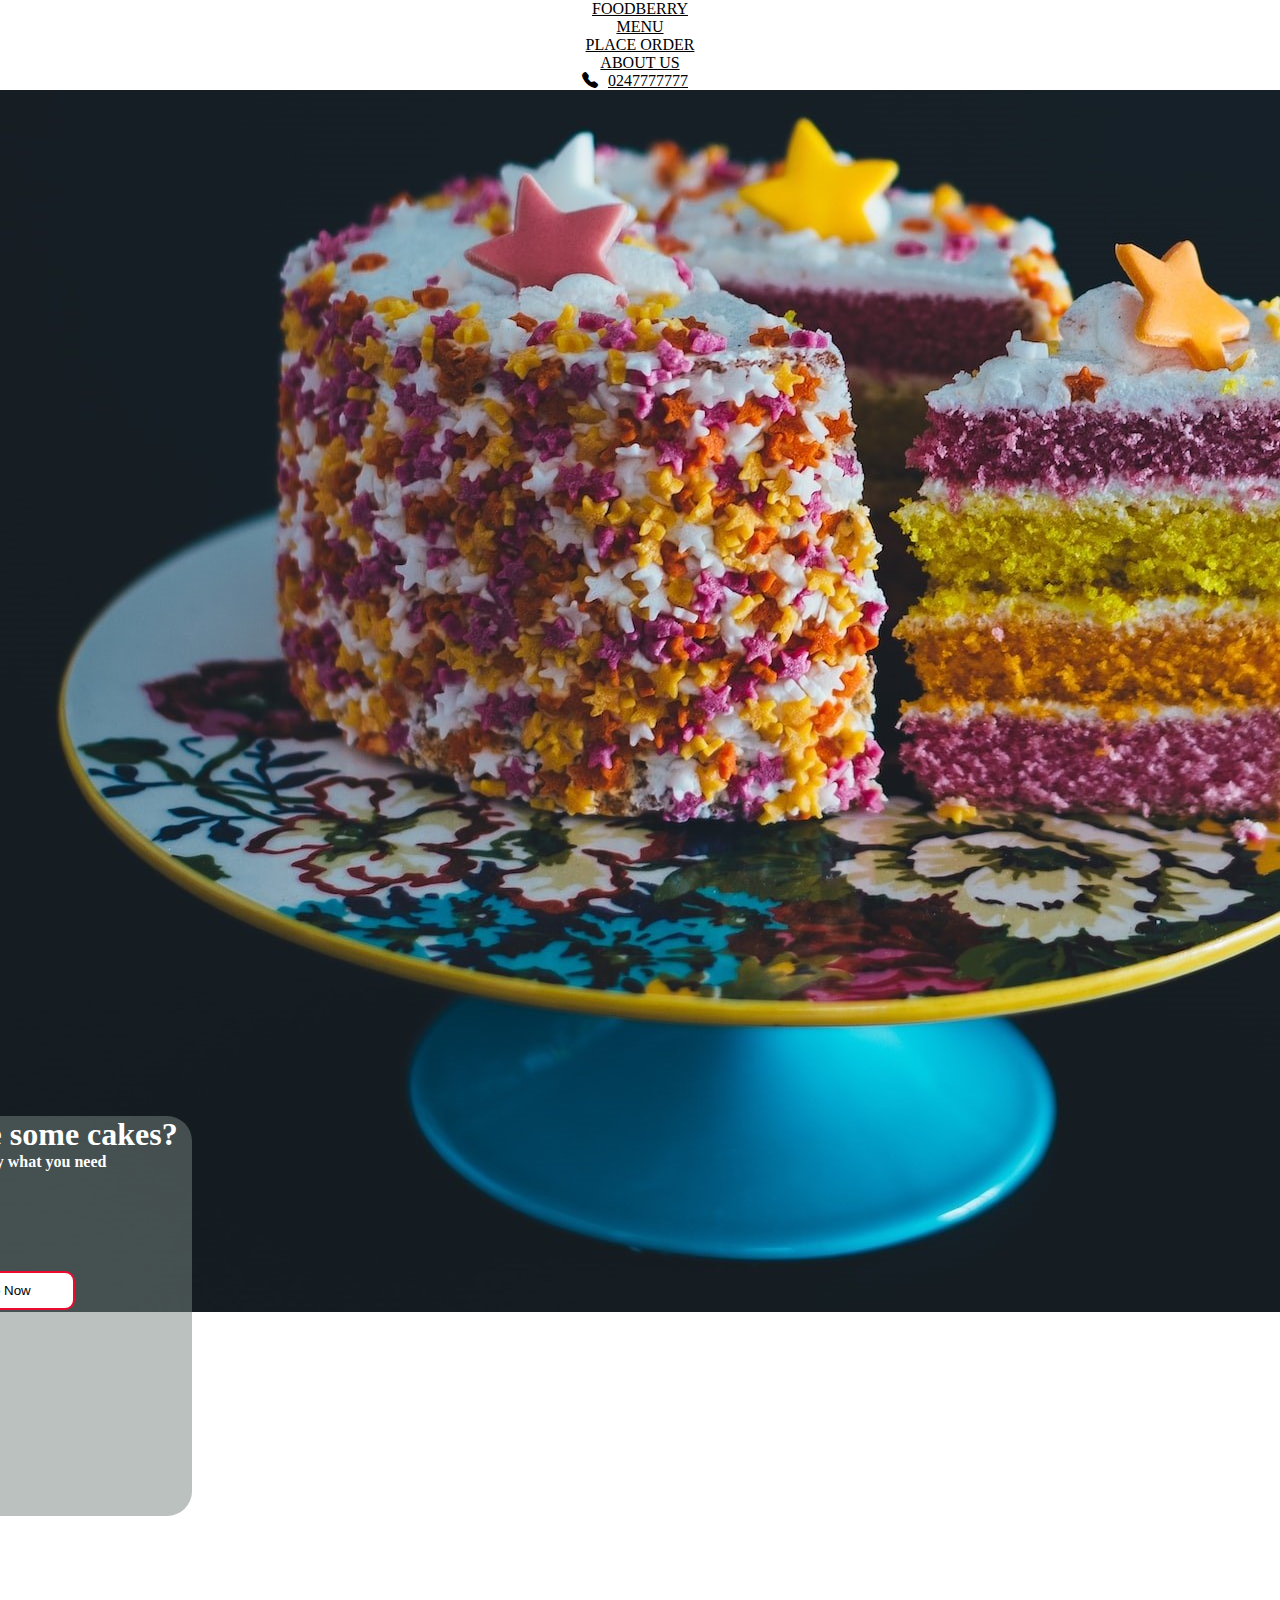
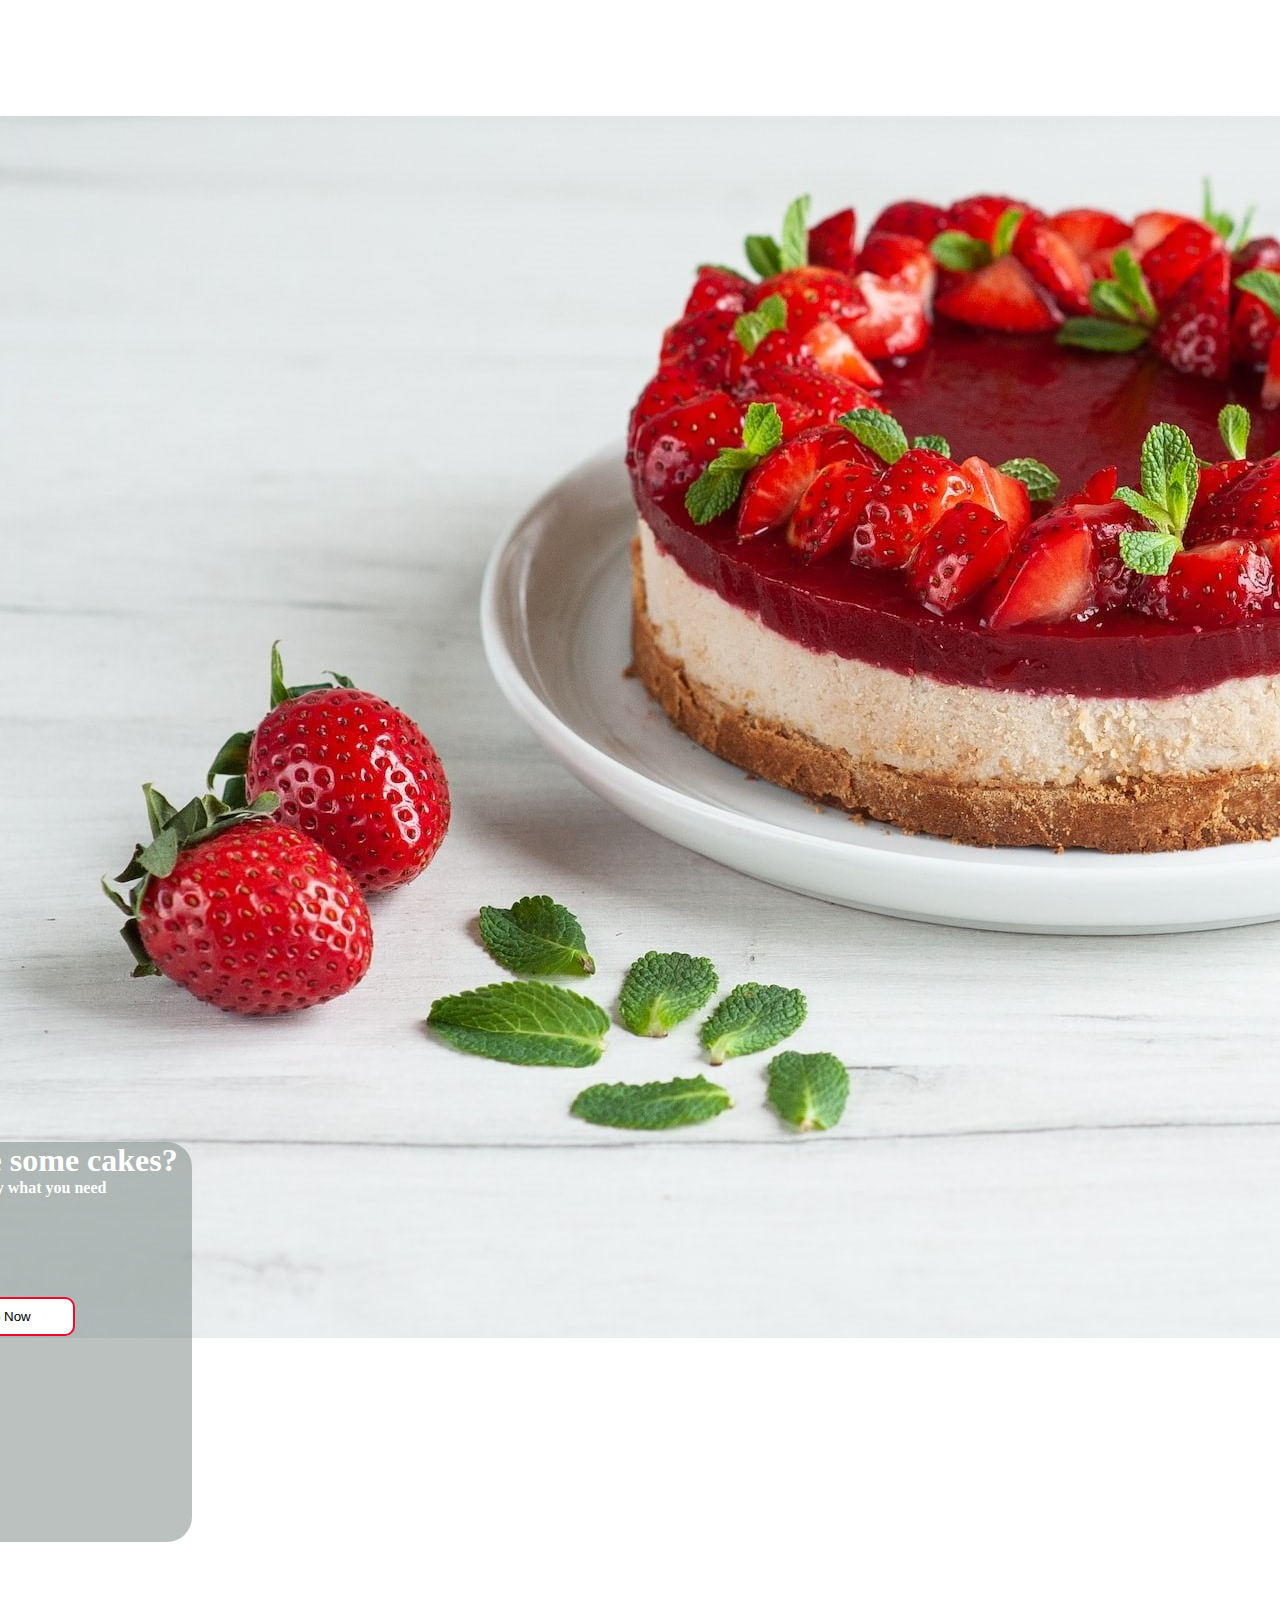
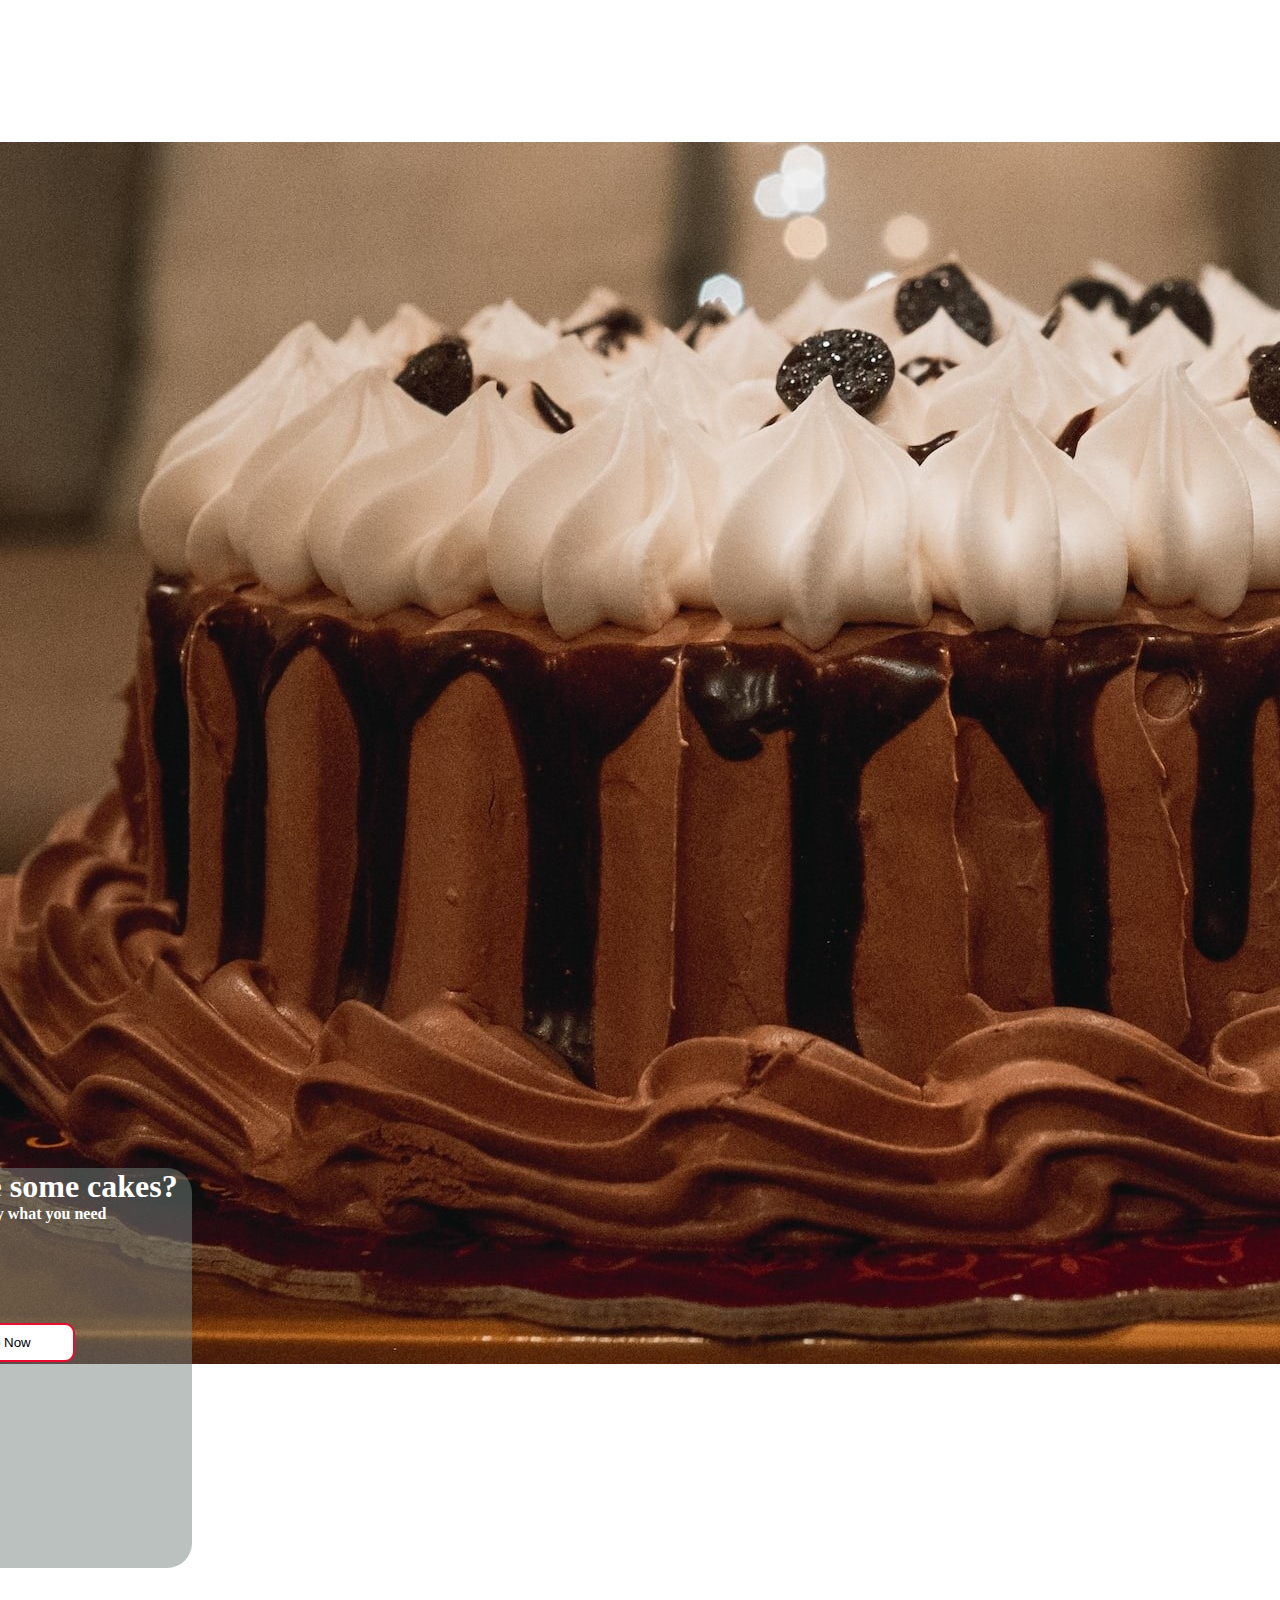
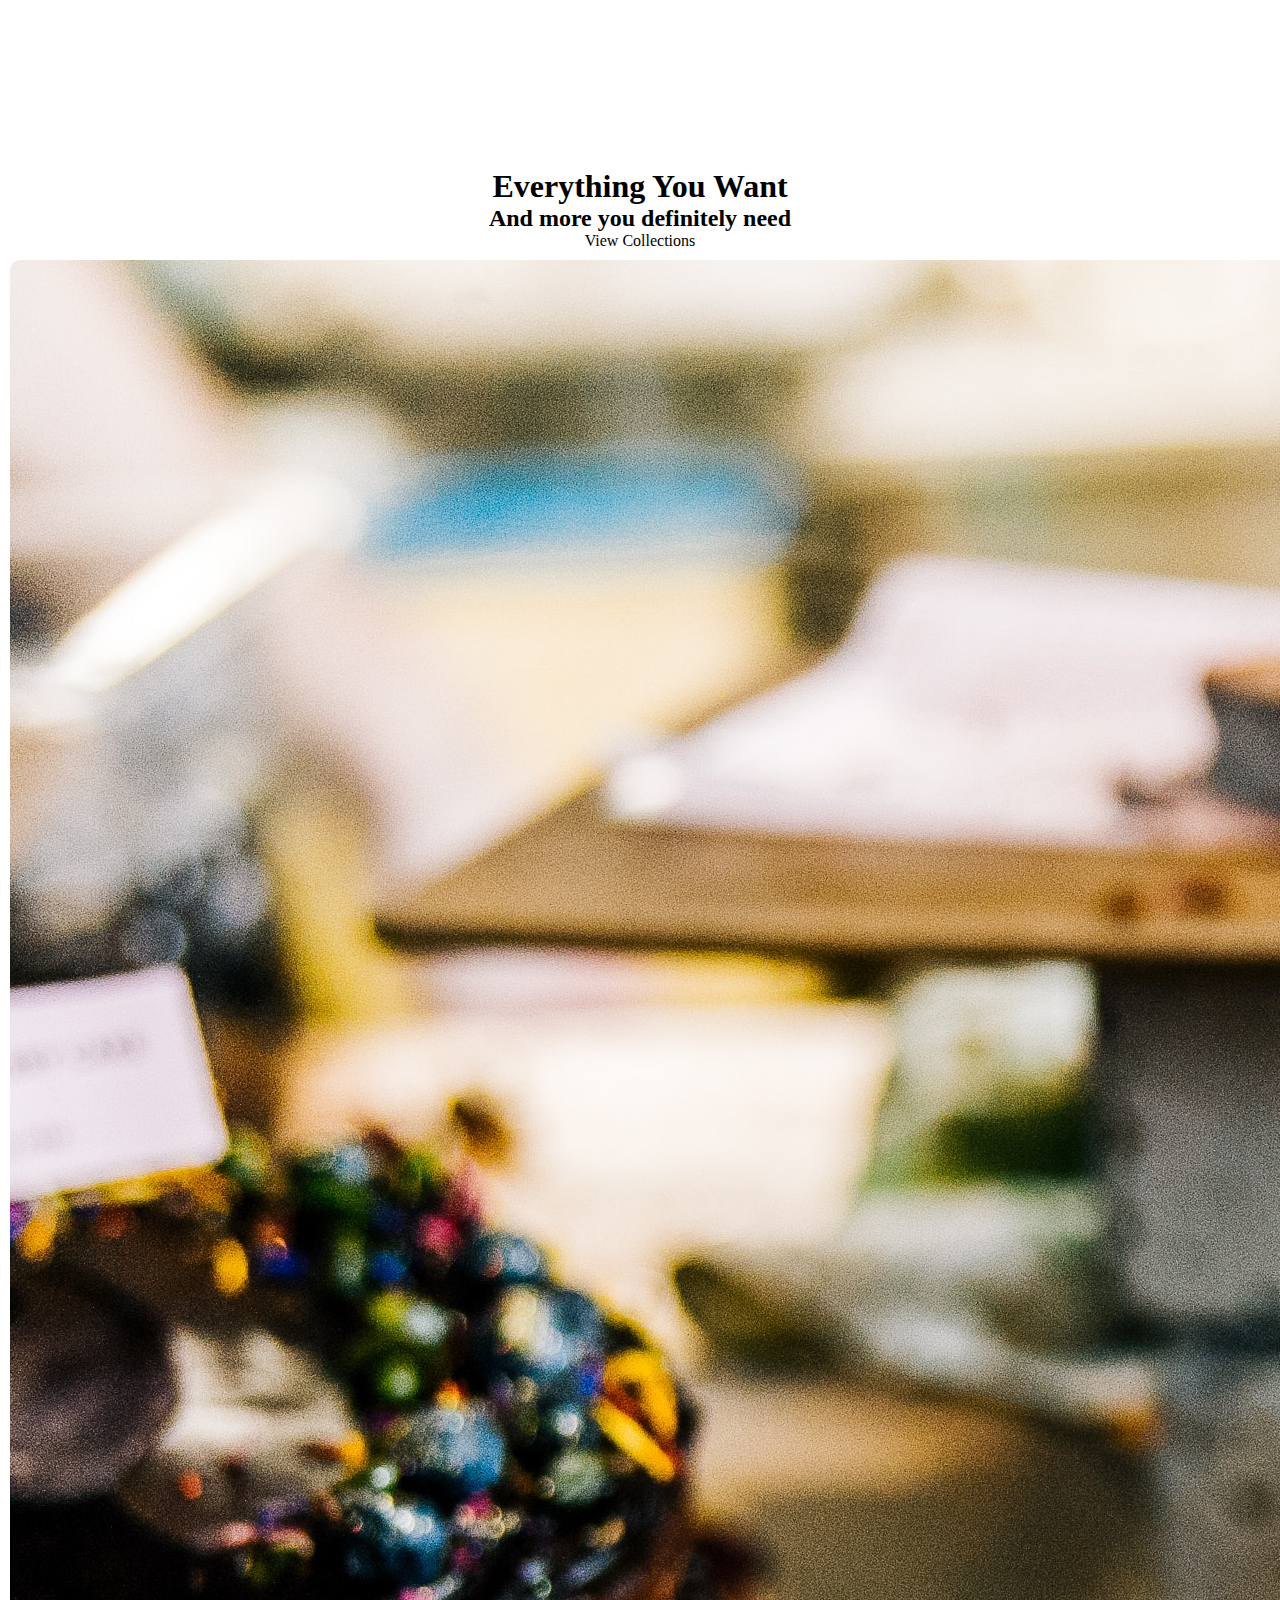
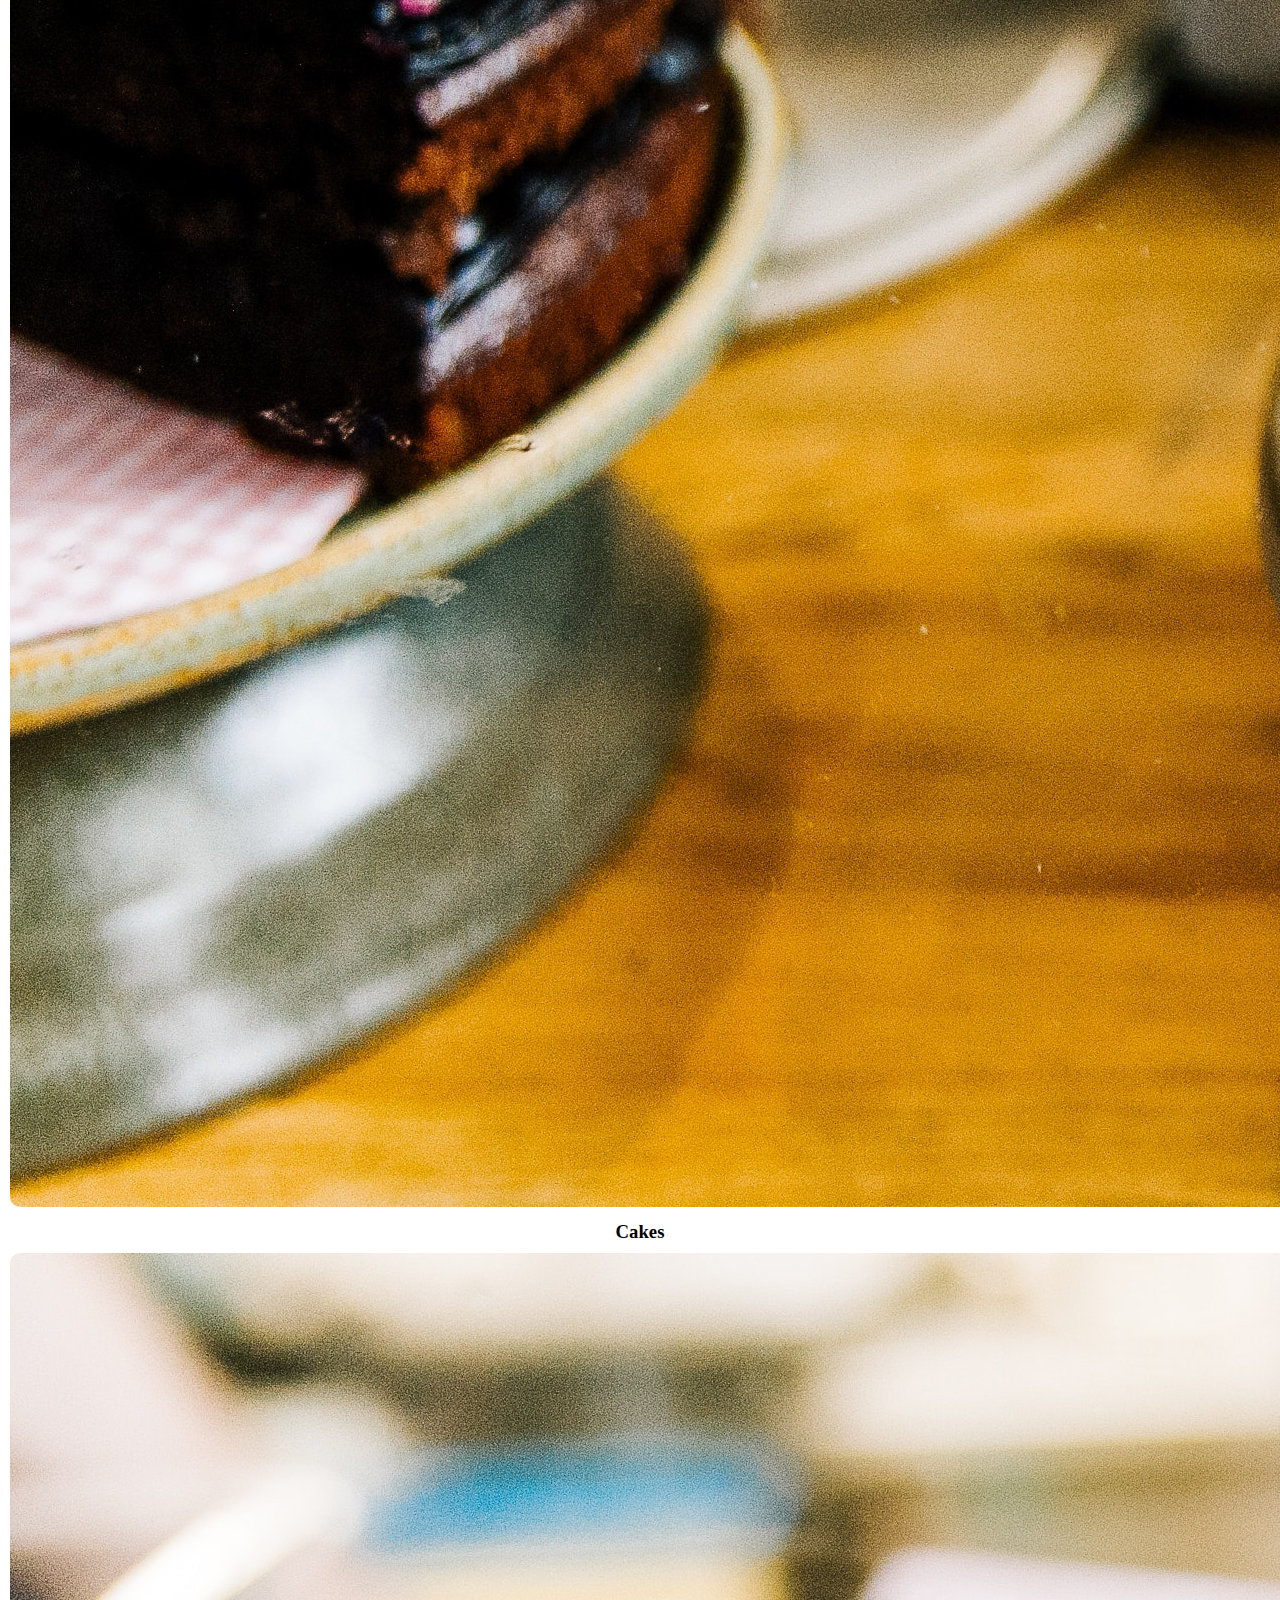
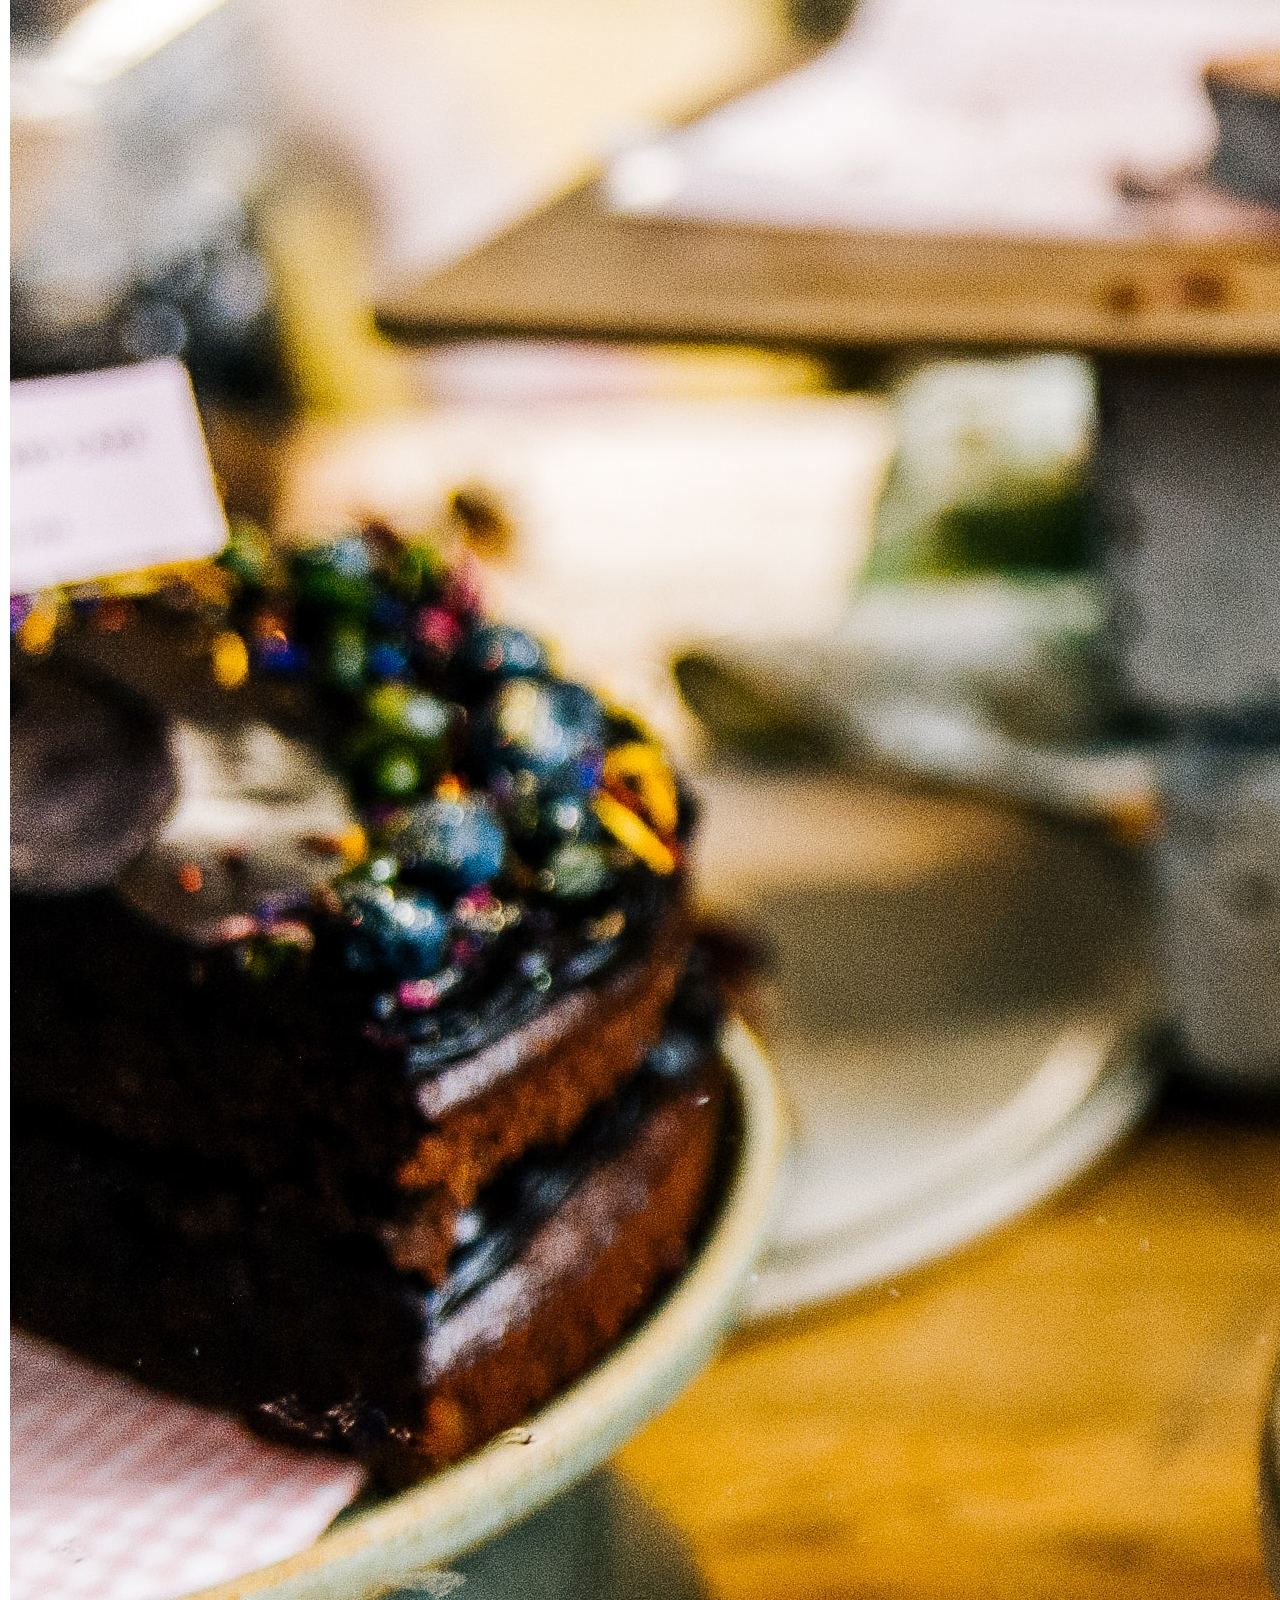
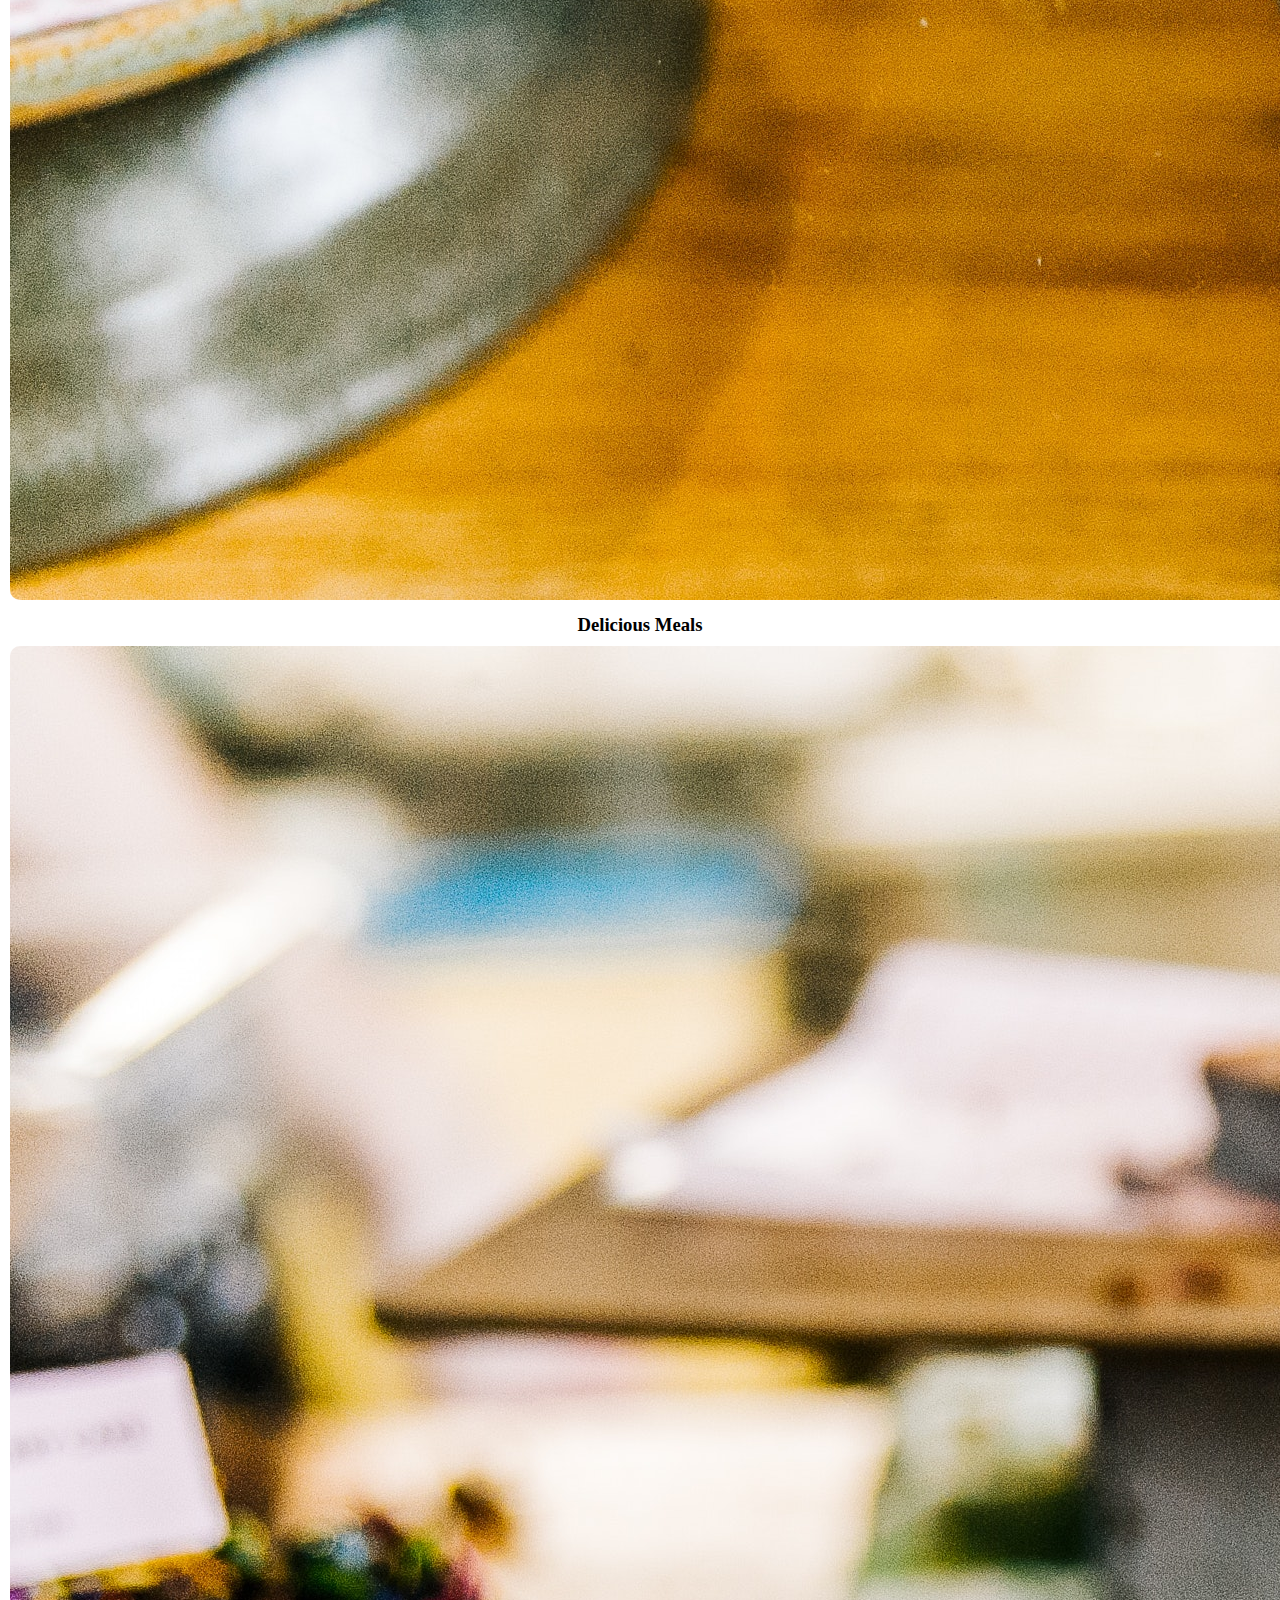
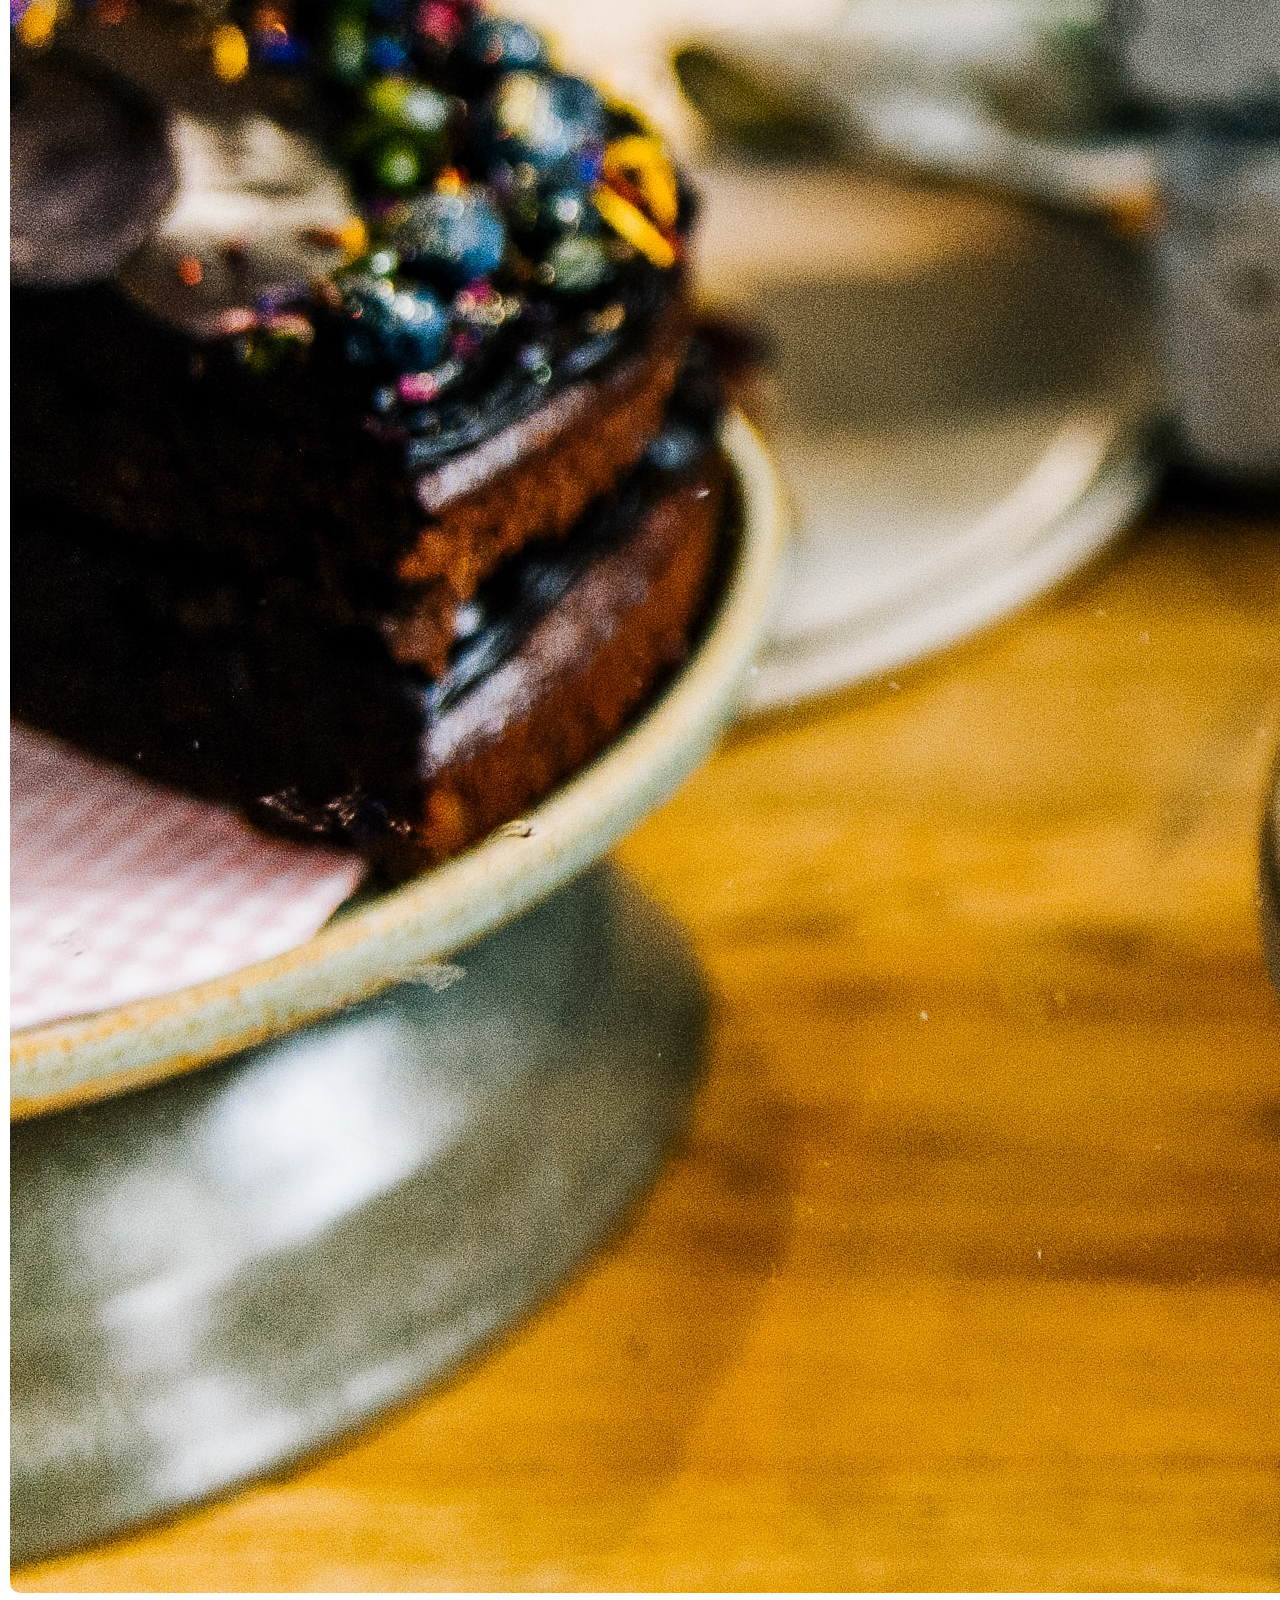
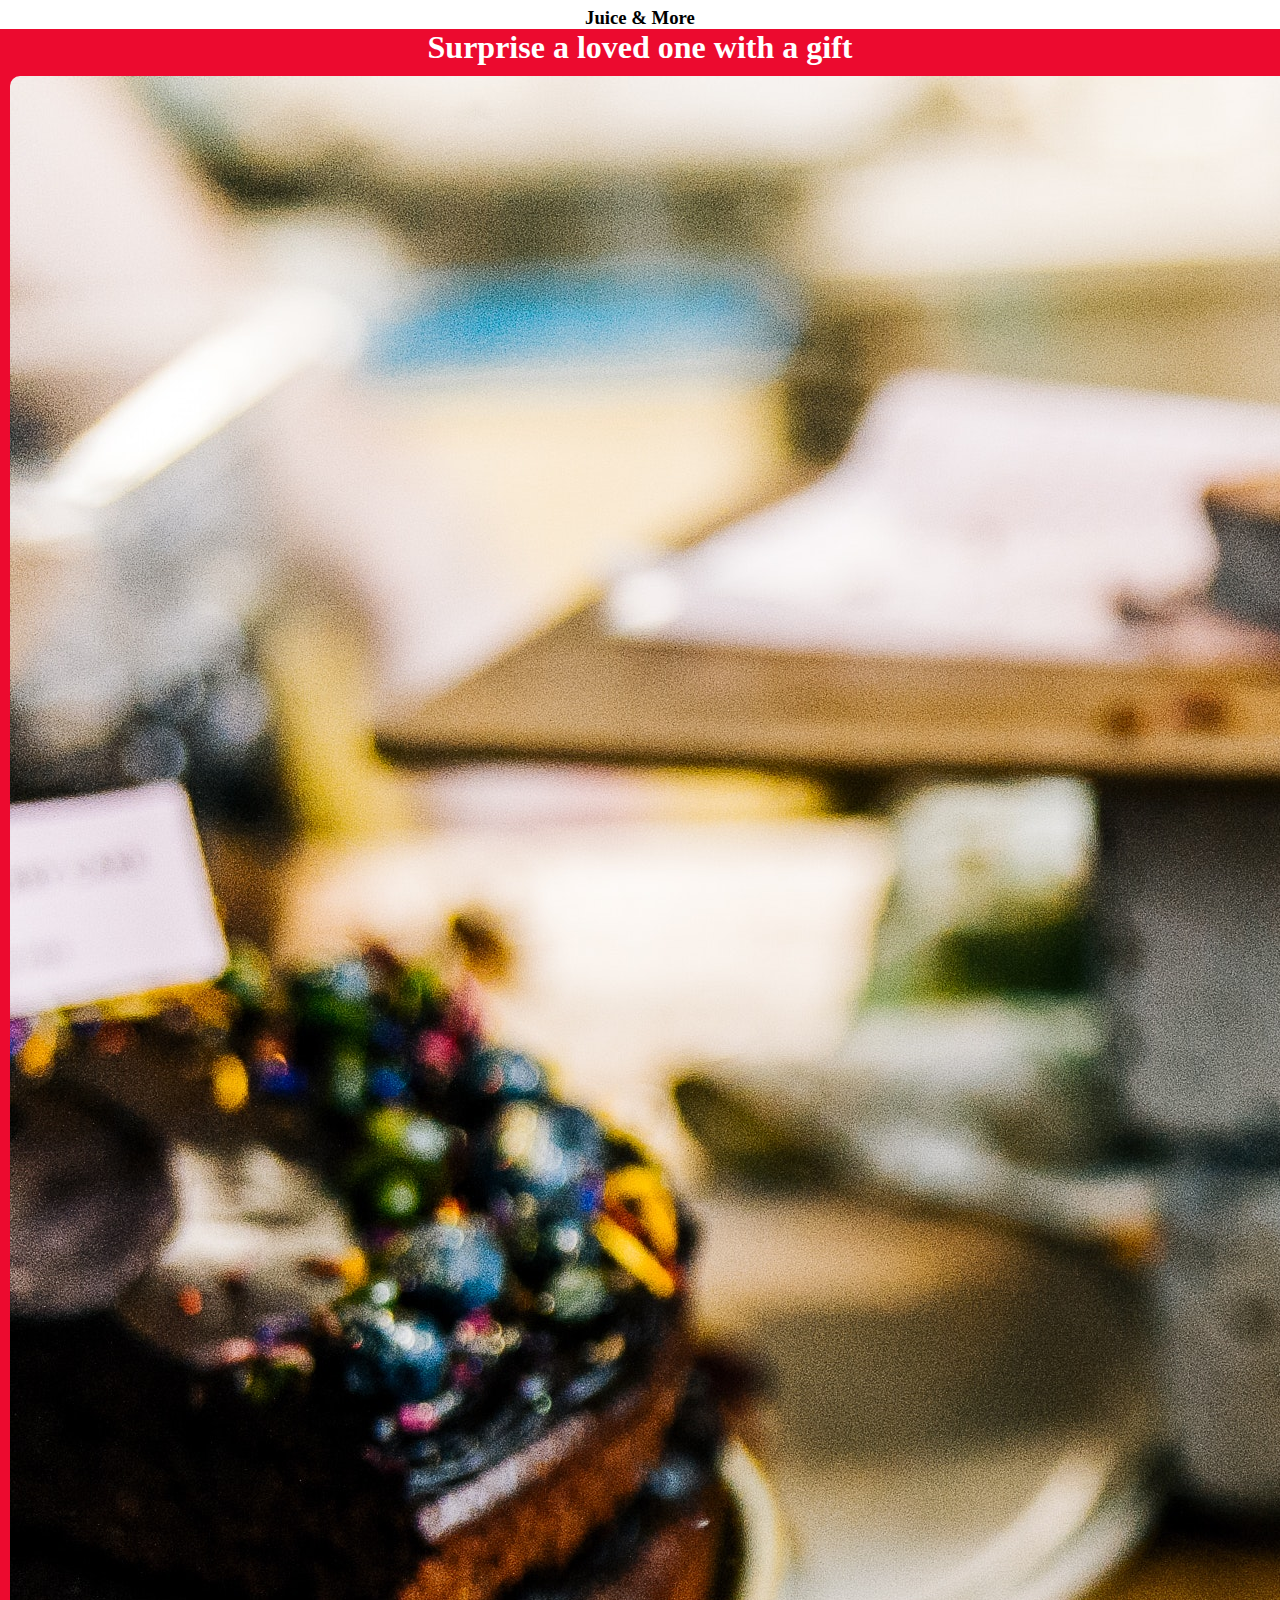
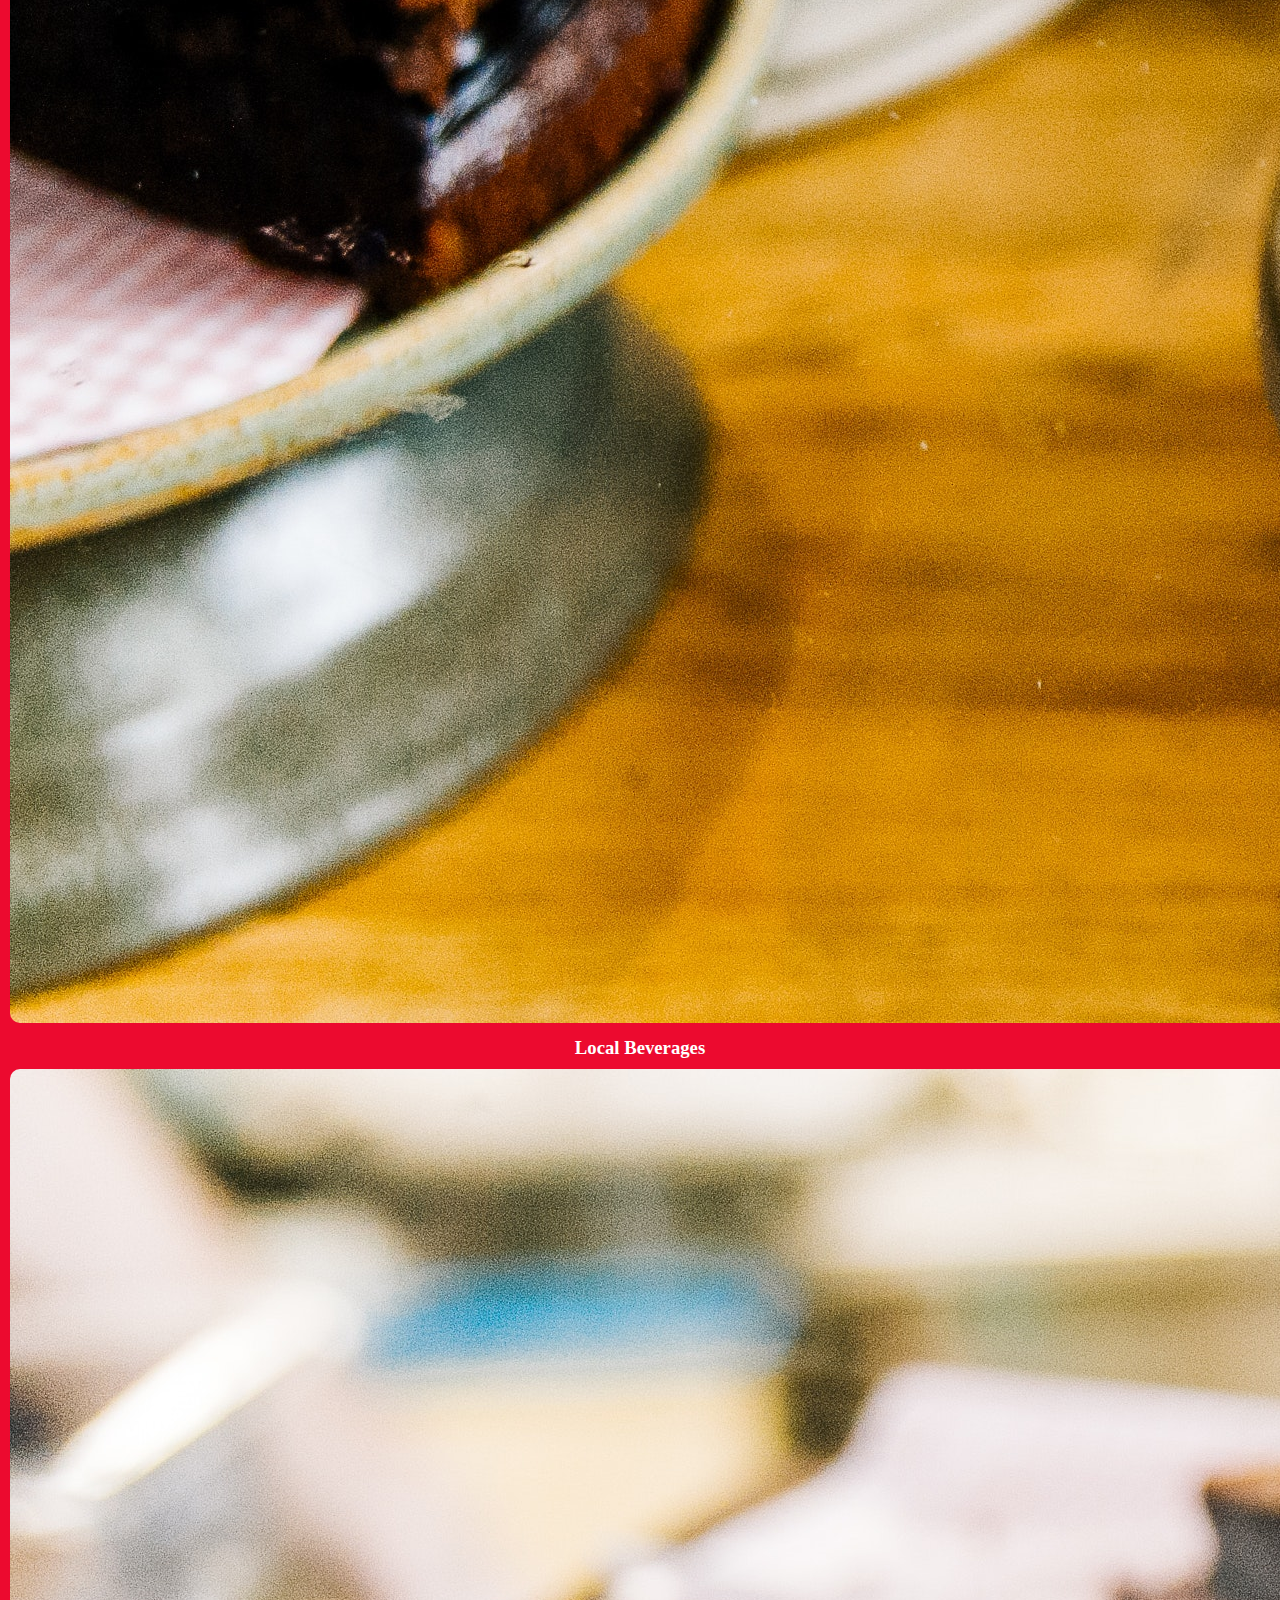
==== index.html @ 835634da "Add files via upload" ====
<!DOCTYPE html>
<html lang="en">
<head>
    <meta charset="UTF-8">
    <meta http-equiv="X-UA-Compatible" content="IE=edge">
    <meta name="viewport" content="width=device-width, initial-scale=1.0">
    <link href="https://cdn.jsdelivr.net/npm/bootstrap@5.0.2/dist/css/bootstrap.min.css" rel="stylesheet" integrity="sha384-EVSTQN3/azprG1Anm3QDgpJLIm9Nao0Yz1ztcQTwFspd3yD65VohhpuuCOmLASjC" crossorigin="anonymous">
    <script src="https://cdn.jsdelivr.net/npm/bootstrap@5.0.2/dist/js/bootstrap.bundle.min.js" integrity="sha384-MrcW6ZMFYlzcLA8Nl+NtUVF0sA7MsXsP1UyJoMp4YLEuNSfAP+JcXn/tWtIaxVXM" crossorigin="anonymous"></script>
    <link rel="stylesheet" href="https://cdn.jsdelivr.net/npm/bootstrap-icons@1.9.1/font/bootstrap-icons.css">
    <link rel="stylesheet" href="css/products.css">
    <link rel="stylesheet" href="css/index.css">
    <link href="https://cdn.jsdelivr.net/npm/bootstrap@5.2.0/dist/css/bootstrap.min.css" rel="stylesheet" integrity="sha384-gH2yIJqKdNHPEq0n4Mqa/HGKIhSkIHeL5AyhkYV8i59U5AR6csBvApHHNl/vI1Bx" crossorigin="anonymous"/>

    <title>FoodBerry</title>
</head>
<body>
    <nav class="navbar navbar-expand-sm sticky-top">
        <div class="container">
          <div class="collapse navbar-collapse" id="navbarSupportedContent">
            <ul class="navbar-nav m-auto mb-2 mb-lg-0">
              <li class="nav-item">
                <a class="nav-link active" href="index.html">FOODBERRY</a>
              </li>
              <li class="nav-item">
                <a class="nav-link" href="products.html">MENU</a>
              </li>
              <li class="nav-item">
                <a class="nav-link" href="#">PLACE ORDER </a>
              </li>
              <li class="nav-item">
                <a class="nav-link" href="about.html">ABOUT US</a>
              </li>
            </ul>
              <i class="bi bi-telephone-fill"></i><a class="nav-link" href="tel:">0247777777</a>
          </div>
        </div>
    </nav>

    <main id="landing_main" class="main text-center">
        <div id="banner" class="position-relative text-center">
            <div id="carouselSlides" class="carousel slide" data-bs-ride="carousel">
                <div class="carousel-inner">
                    <div class="carousel-item active">
                        <img src="images/cake4.jpg" class="d-block w-100" alt="...">
                        <div class="carousel-caption d-none d-md-block position-absolute">
                            <h1>Do you crave some cakes?</h1>
                            <h4>We have exactly what you need</h4>
                            <a href="products.html">
                                <button type="button">Shop Now</button>
                            </a>
                        </div>
                    </div>
                    <div class="carousel-item">
                        <img src="images/cake5.jpg" class="d-block w-100" alt="...">
                        <div class="carousel-caption d-none d-md-block position-absolute">
                            <h1>Do you crave some cakes?</h1>
                            <h4>We have exactly what you need</h4>
                            <a href="products.html">
                                <button type="button">Shop Now</button>
                            </a>
                        </div>
                    </div>
                    <div class="carousel-item">
                        <img src="images/cake6.jpg" class="d-block w-100" alt="...">
                        <div class="carousel-caption d-none d-md-block position-absolute">
                            <h1>Do you crave some cakes?</h1>
                            <h4>We have exactly what you need</h4>
                            <a href="products.html">
                                <button type="button">Shop Now</button>
                            </a>
                        </div>
                    </div>
                </div>
            </div>
        </div>

        <div id="products" class="my-5">
            <h1>Everything You Want</h1>
            <h2>And more you definitely need</h2>
            <a href="products.html">View Collections</a>

            <div id="products_img" class="d-flex flex-wrap justify-content-center">
                <div id="pdt_cake" class="w-25 mx-3">
                    <img src="images/cake2.jpg" class="img-fluid" alt="">
                    <h3>Cakes</h3>
                </div>
                <div id="pdt_meal" class="w-25 mx-3">
                    <img src="images/cake2.jpg" class="img-fluid" alt="">
                    <h3>Delicious Meals</h3>
                </div>
                <div id="pdt_juice" class="w-25 mx-3">
                    <img src="images/cake2.jpg" class="img-fluid" alt="">
                    <h3>Juice & More</h3>
                </div>
            </div>
        </div>

        <div id="surprise" class="p-4">
            <h1>Surprise a loved one with a gift</h1>

            <div id="surprise_img" class="d-flex justify-content-center my-5">
                <div id="surprise_1" class="w-25 mx-3">
                    <img src="images/cake2.jpg" class="img-fluid" alt="">
                    <h3>Local Beverages</h3>
                </div>
                <div id="surprise_2" class="w-25 mx-3">
                    <img src="images/cake2.jpg" class="img-fluid" alt="">
                    <h3>Local Beverages</h3>
                </div>
                <div id="surprise_3" class="w-25 mx-3">
                    <img src="images/cake2.jpg" class="img-fluid" alt="">
                    <h3>Local Beverages</h3>
                </div>
            </div>
        </div>
    </main>

    <footer class="py-2 border-top d-flex justify-content-around">
        <div id="follow">
            <h3>Follow us on social media</h3>
            <div class="d-flex flex-row">
                <a href="" class="fs-3 mx-3"><i class="bi bi-facebook"></i></a>
                <a href="" class="fs-3 mx-3"><i class="bi bi-twitter"></i></a>
                <a href="" class="fs-3 mx-3"><i class="bi bi-instagram"></i></a>
            </div>
        </div>
        <div>
            <h3>Make an enquiry</h3>
            <p>Send an email to: <a href="mailto:#">email@gmail.com</a></p>
            <p id="poke">Call us on: <a href="tel:024577777">0245777777</a></p>   
        </div>
    </footer>
</body>
</html>
---- css/products.css ----
@import url('https://fonts.googleapis.com/css2?family=Dancing+Script:wght@400;500;600;700&display=swap');

*{
    padding: 0;
    margin: 0;
    box-sizing: border-box;
}

.navbar-brand{
    font-size: 2rem;
    color: black;
    font-family: 'Dancing Script', cursive;
}

.navbar-brand:hover{
    color: black;
}

.nav-link{
    margin-right: 10px;
    margin-left: 10px;
    color: black !important;
    text-transform: uppercase;
}

.nav-link:hover{
    color: black;
}

.search{
     height: 40px;
     width: 80%;
     border-radius: 60px;
     outline: none;
     margin-right: -35px ;
     border: 2px solid rgb(248, 26, 92);
    
}

nav {
    box-shadow: -2px 13px 11px -12px rgba(0,0,0,0.75);
    -webkit-box-shadow: -2px 13px 11px -12px rgba(0,0,0,0.75);
    -moz-box-shadow: -2px 13px 11px -12px rgba(0,0,0,0.75);
    /* position: absolute; */
}

.btn0{
    height: 40px;
    width: 40%;
    outline: none ;
    border: none;
    background: rgb(248, 26, 92);
    color: white;
    font-weight: 700;
    border-radius: 60px;
}

h1{
    font-weight: 700;

}

.container3{
    background: rgb(236, 180, 211);
}


.btn1{
    height: 40px;
    width: 40%;
    outline: none ;
    border: none;
    background: rgb(248, 26, 92);
    color: white;
    font-weight: 700;
    border-radius: 60px;
}

.btn1:hover{
    background: rgb(207, 33, 85);
    transition: 0.5s;
}

.card:hover{
    box-shadow: -3px -2px 20px -4px rgba(0,0,0,0.75);
-webkit-box-shadow: -3px -2px 20px -4px rgba(0,0,0,0.75);
-moz-box-shadow: -3px -2px 20px -4px rgba(0,0,0,0.75);
transition: o.5s;
}
---- css/index.css ----
/*NEW LANDING PAGE STYLING*/

* {
    box-sizing: border-box;
}

body {
    margin: 0;
    text-align: center;
}

nav {
    background-color: #fff;
}

nav a:hover {
    color: #ec0a2f !important;
}

#banner {
    width: 100%;
}

.carousel-caption {
    color: #fff;
    left: 20% !important;
    top: 35%;
    transform: translate(-50%, -50%);
    width: 30%;
    height: 400px;
    background-color:rgba(118, 131, 125, 0.5);
    border-radius: 25px;
}

.carousel-caption button {
    background-color: #fff;
    border-color: #ec0a2f;
    border-style: solid;
    border-radius: 10px;
    width: 150px;
    padding: 10px;
    margin-top: 100px;
}

.carousel-caption button:hover {
    background-color: #ec0a2f;
    color: #fff;
    border-color: #fff;
}

#products a {
    color: #000;
    text-decoration: none;
}

#products a:hover {
    color: #ec0a2f;
}

#products_img img {
    margin: 10px;
    border-radius: 10px;
    transition: transform .3s;
    transition:.3s;
}

#products_img img:hover{
    cursor:pointer;
    transform: scale(0.95);
    border-radius: 1rem;
}

#surprise {
    background-color: #ec0a2f;
    color: #fff;
}

#surprise img {
    margin: 10px;
    border-radius: 10px;
    transition: transform .3s;
    transition:.3s;
}

#surprise img:hover {
    cursor:pointer;
    transform: scale(0.95);
    border-radius: 1rem;
}

footer {
    background-color: #ec0a2f;
    color: #ebd9d9;
}

footer a {
    text-decoration: none;
    color: #ebd9d9;
}

footer a:hover {
    color: #000;
}

#cart img {
    width: 120px;
    border-radius: 8px;
}   

#cart button {
    height: 40px;
}
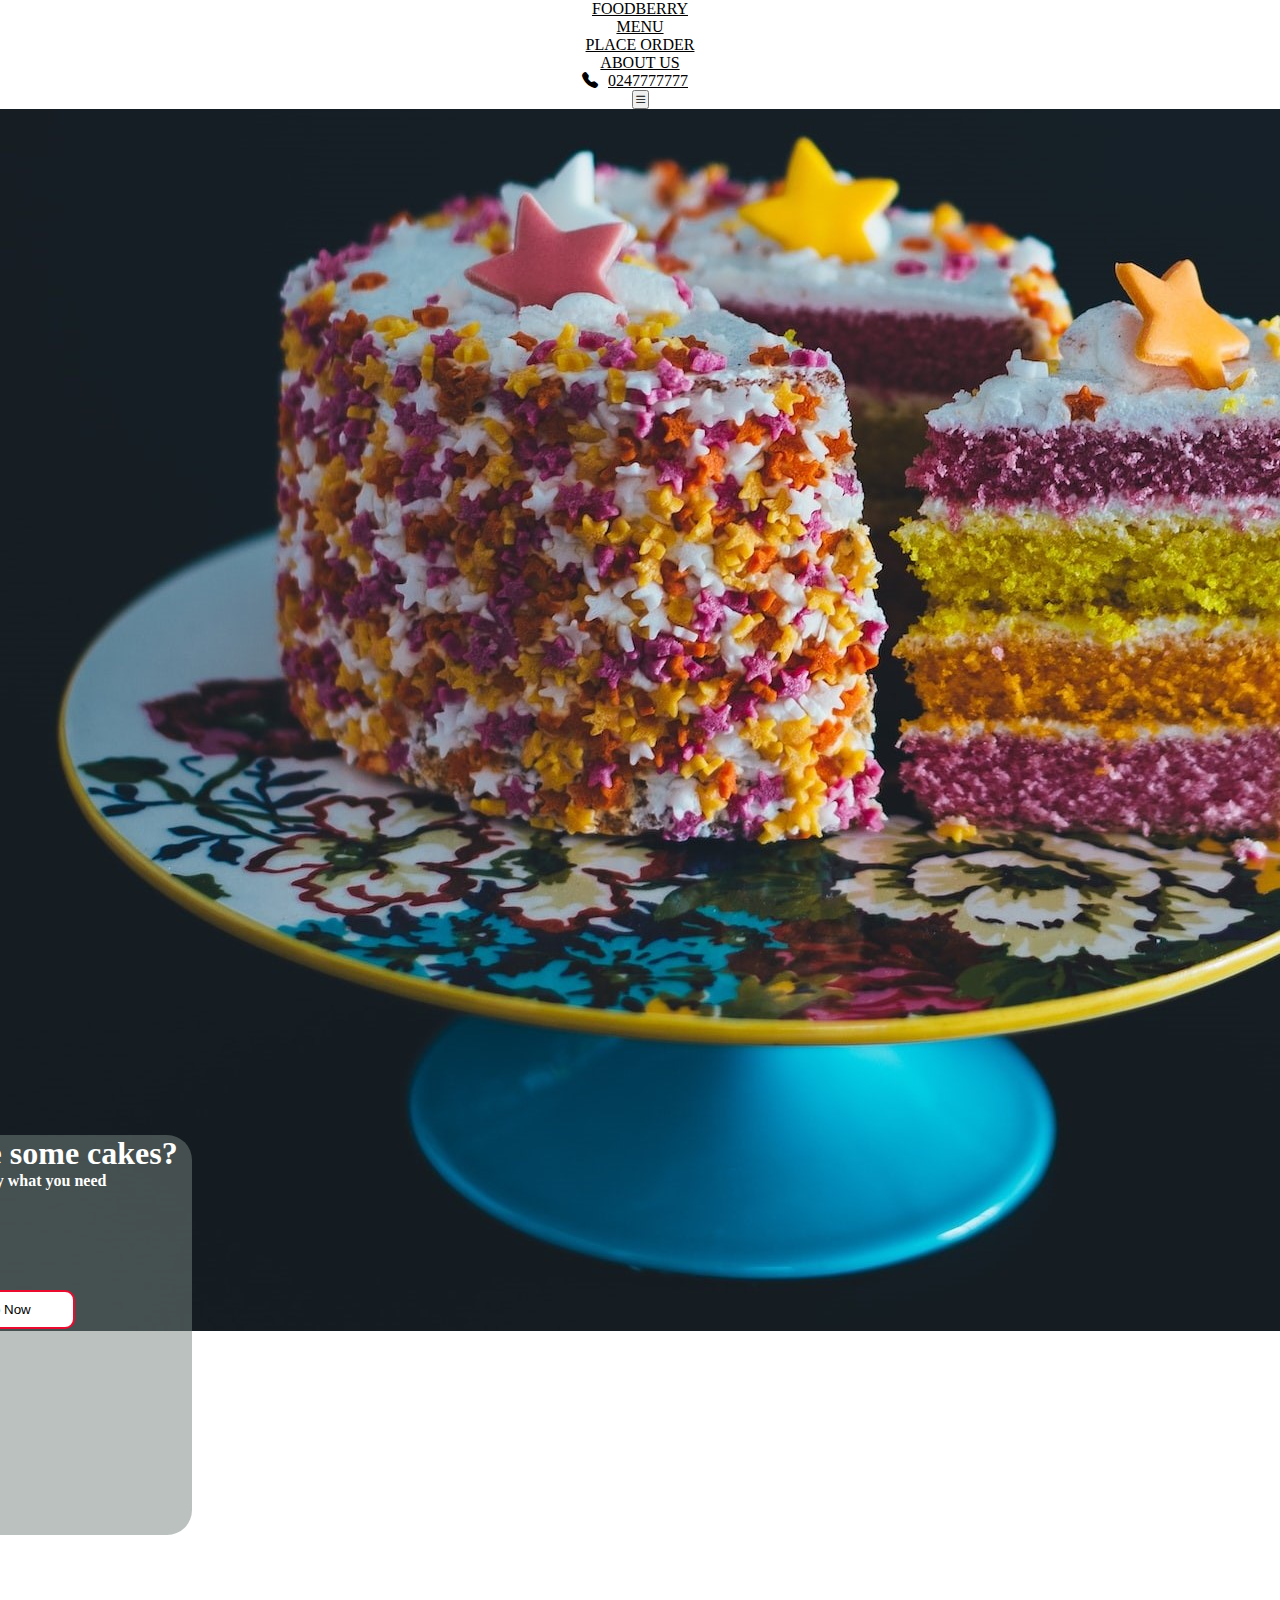
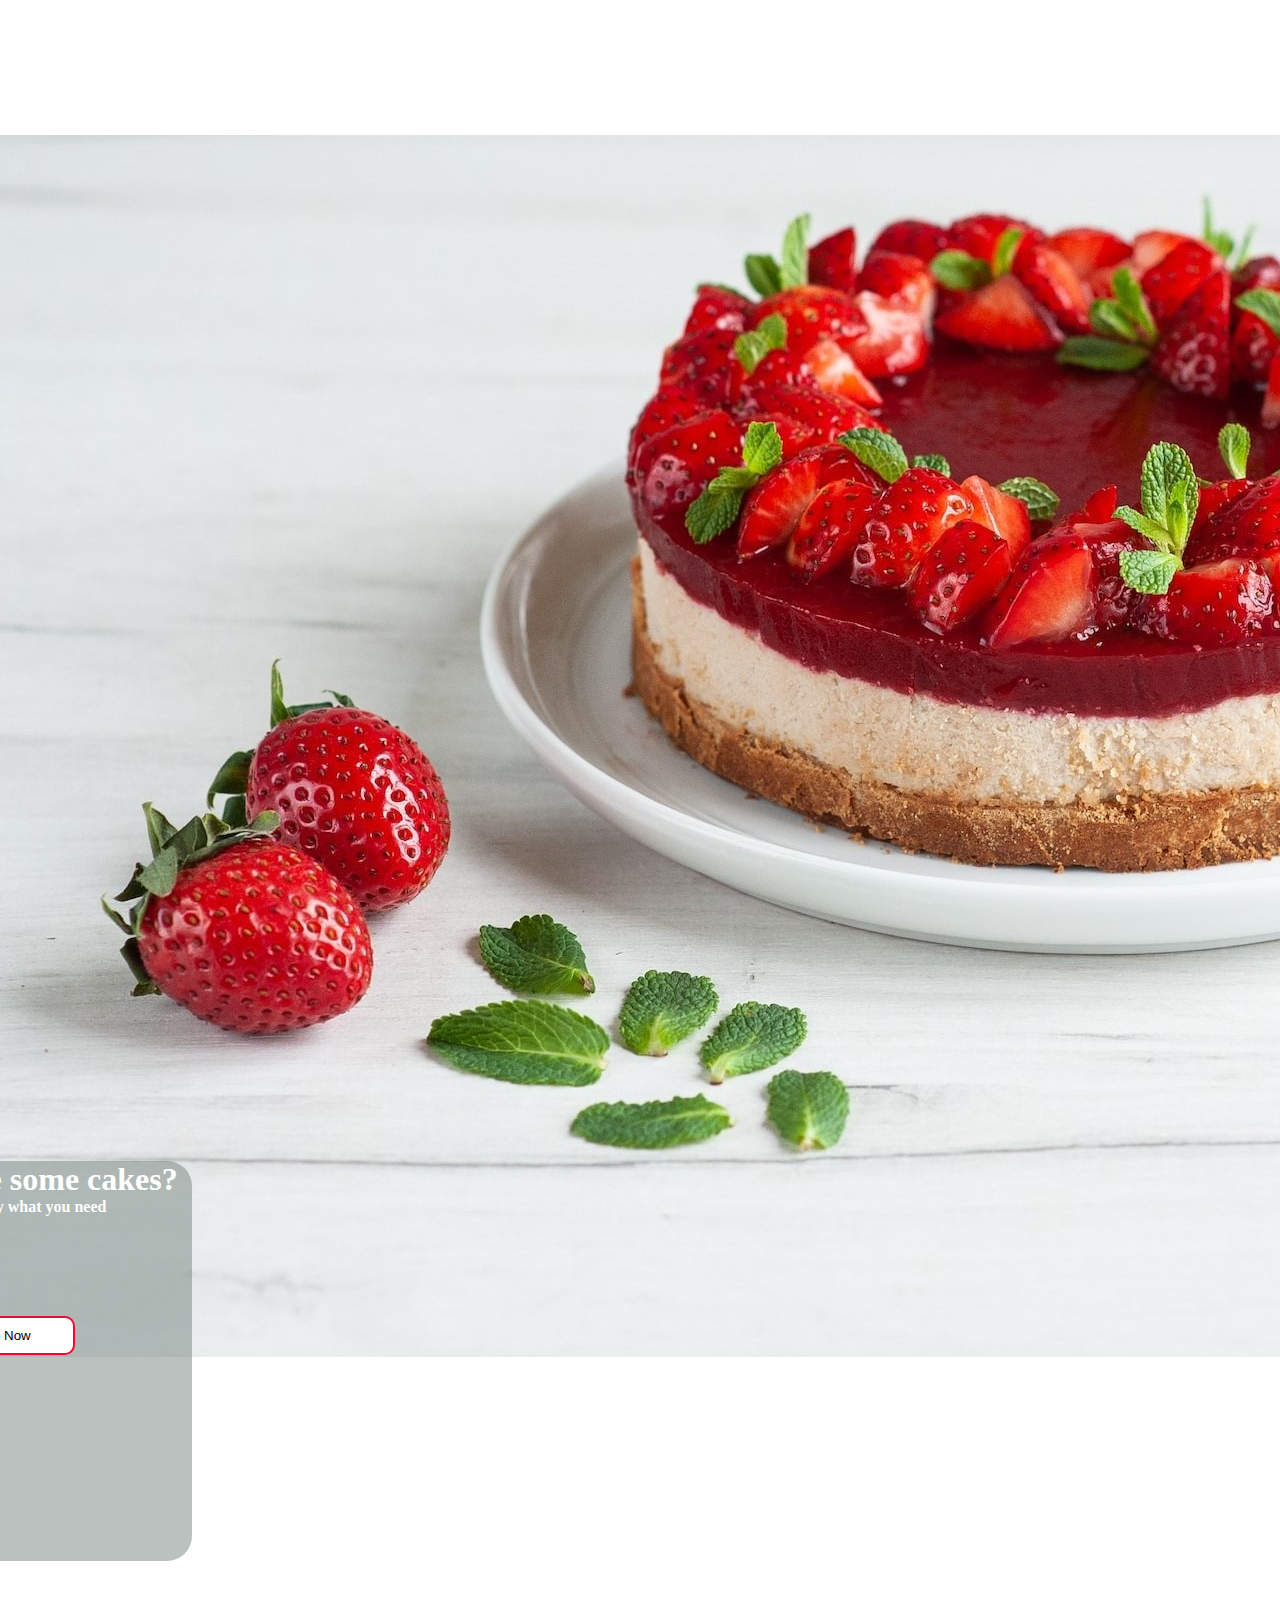
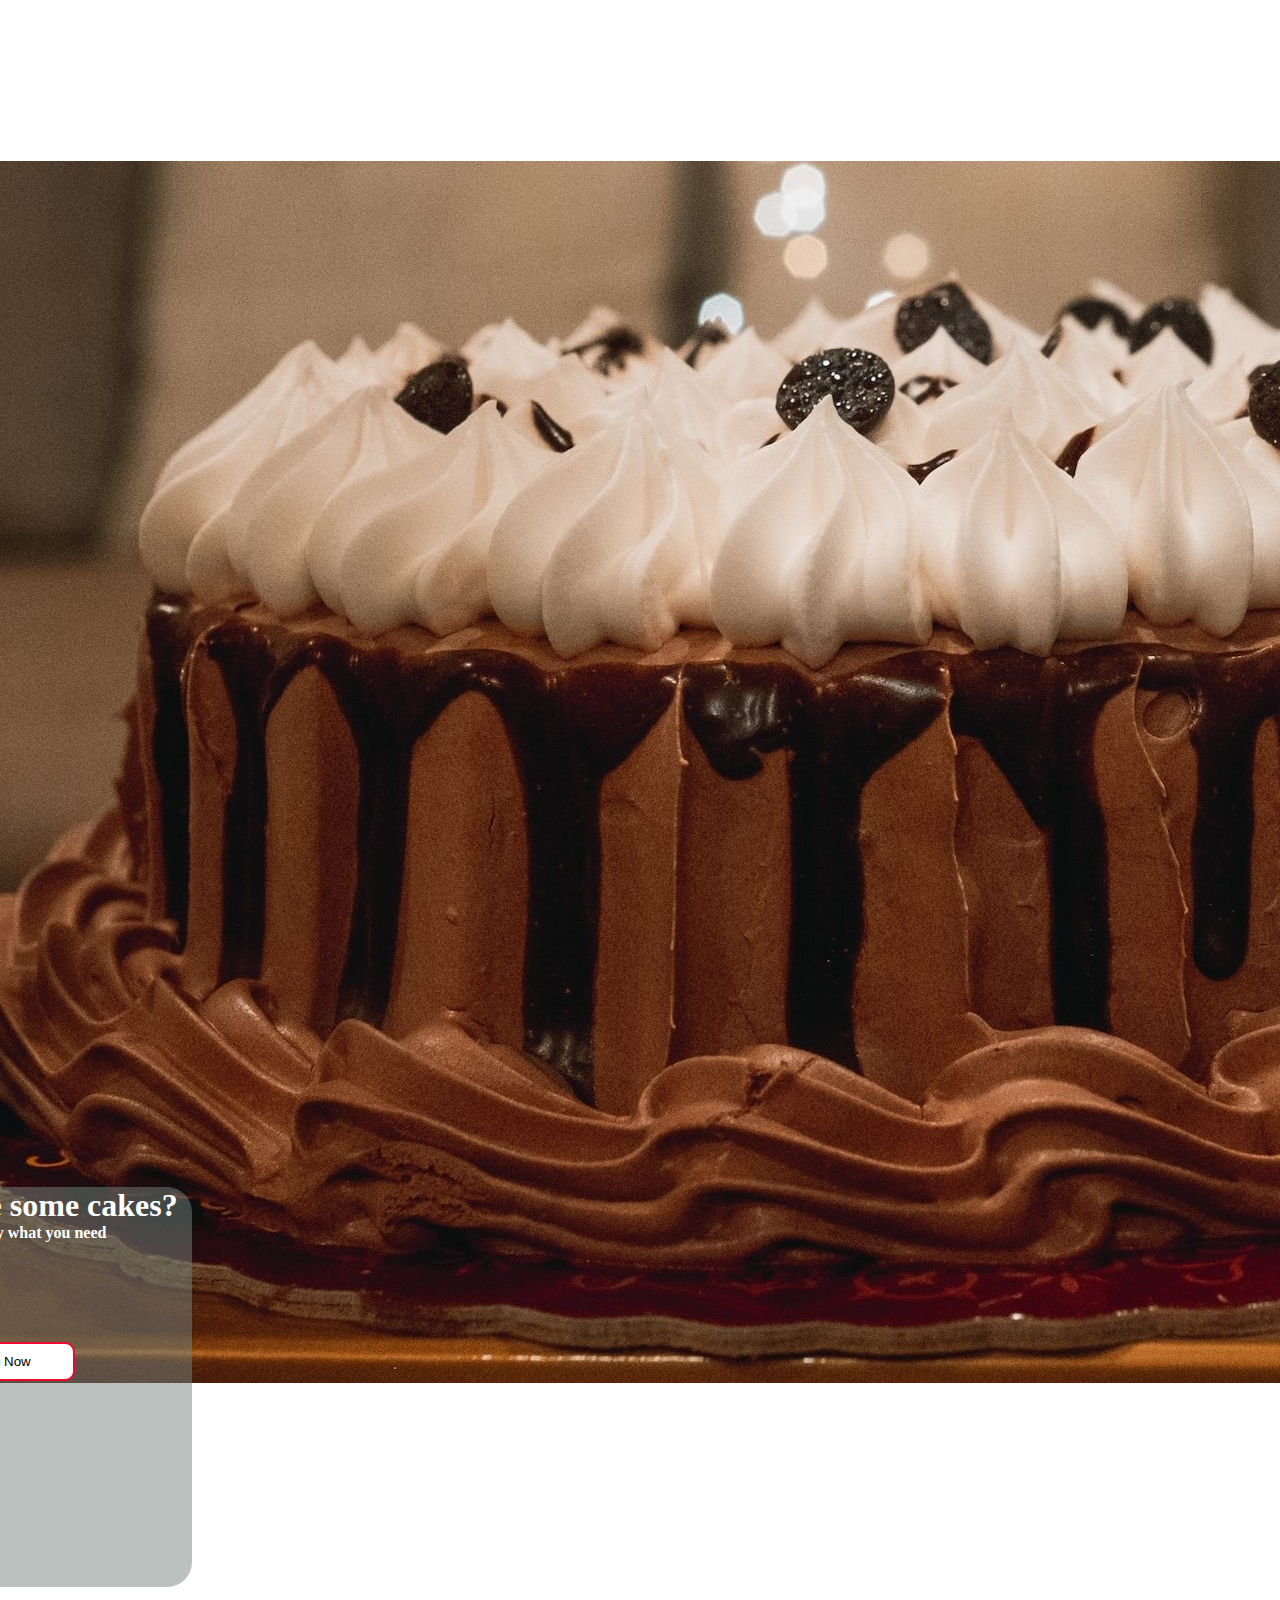
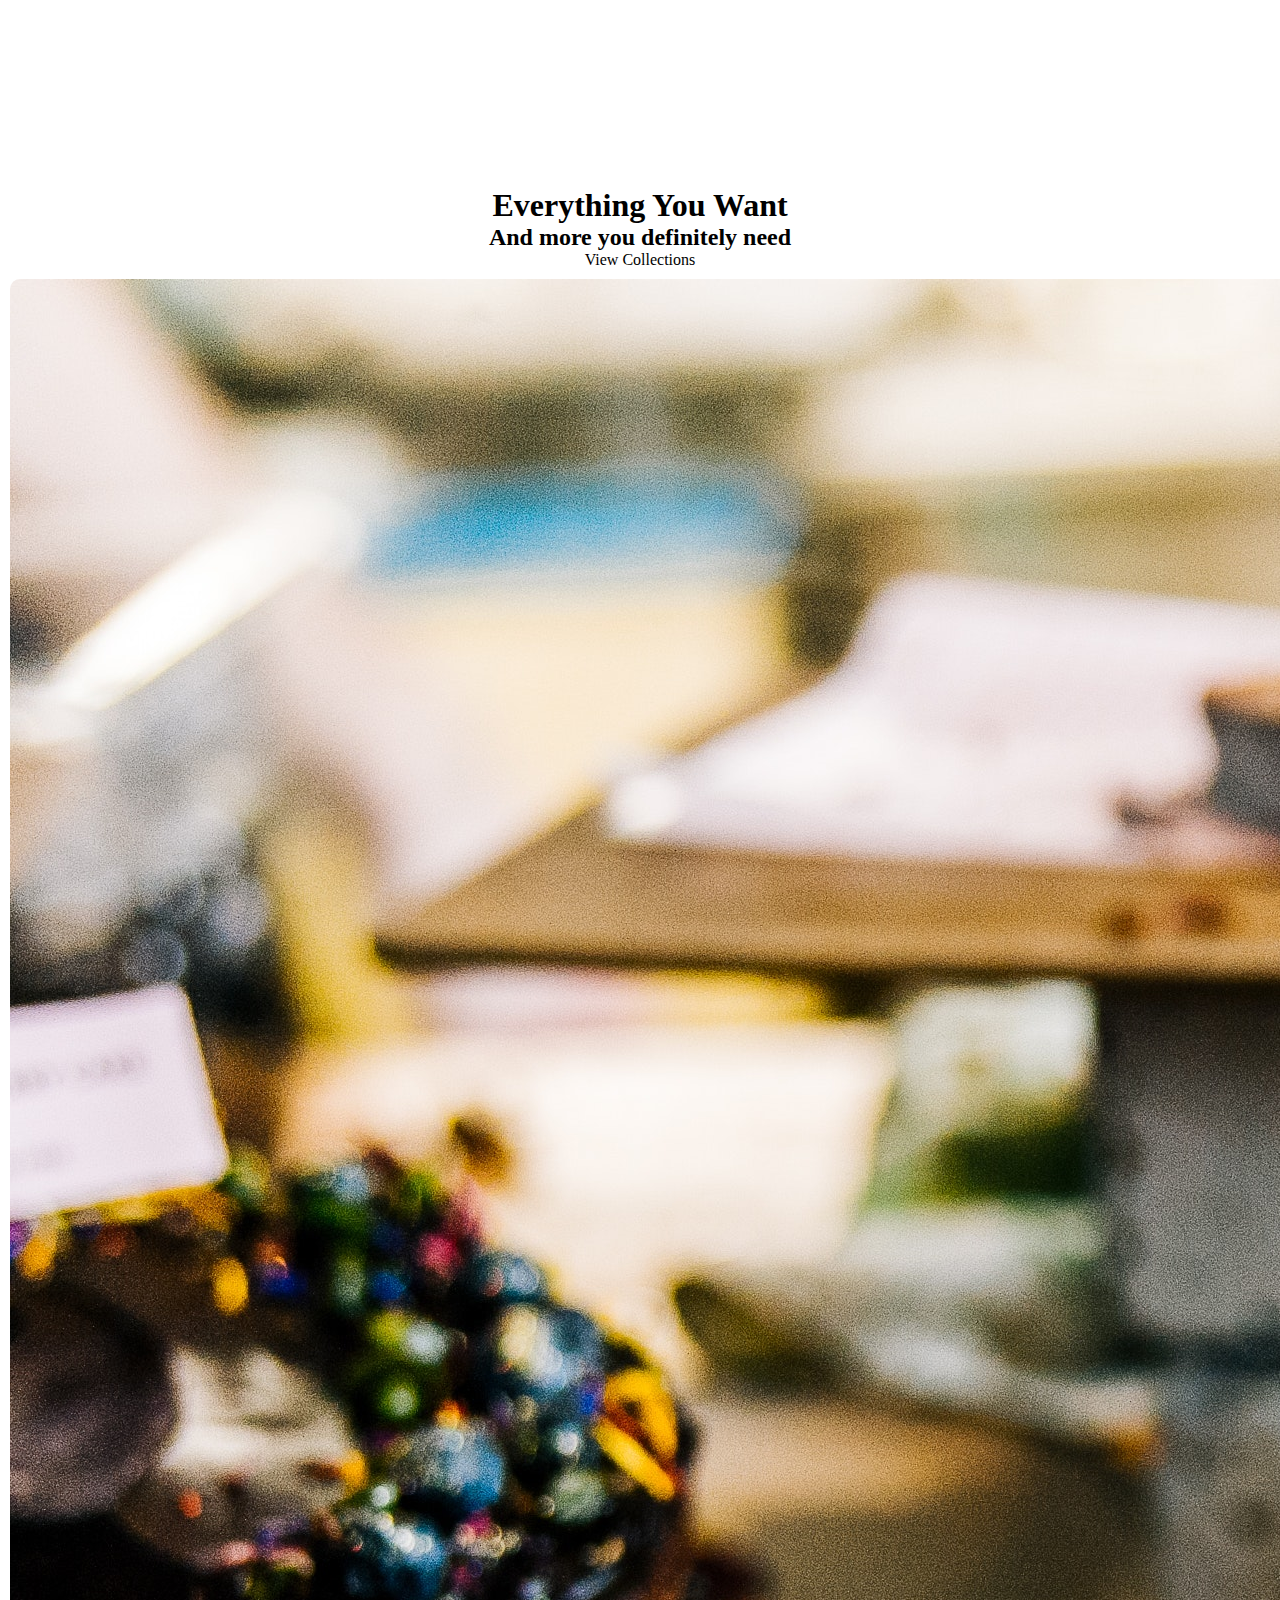
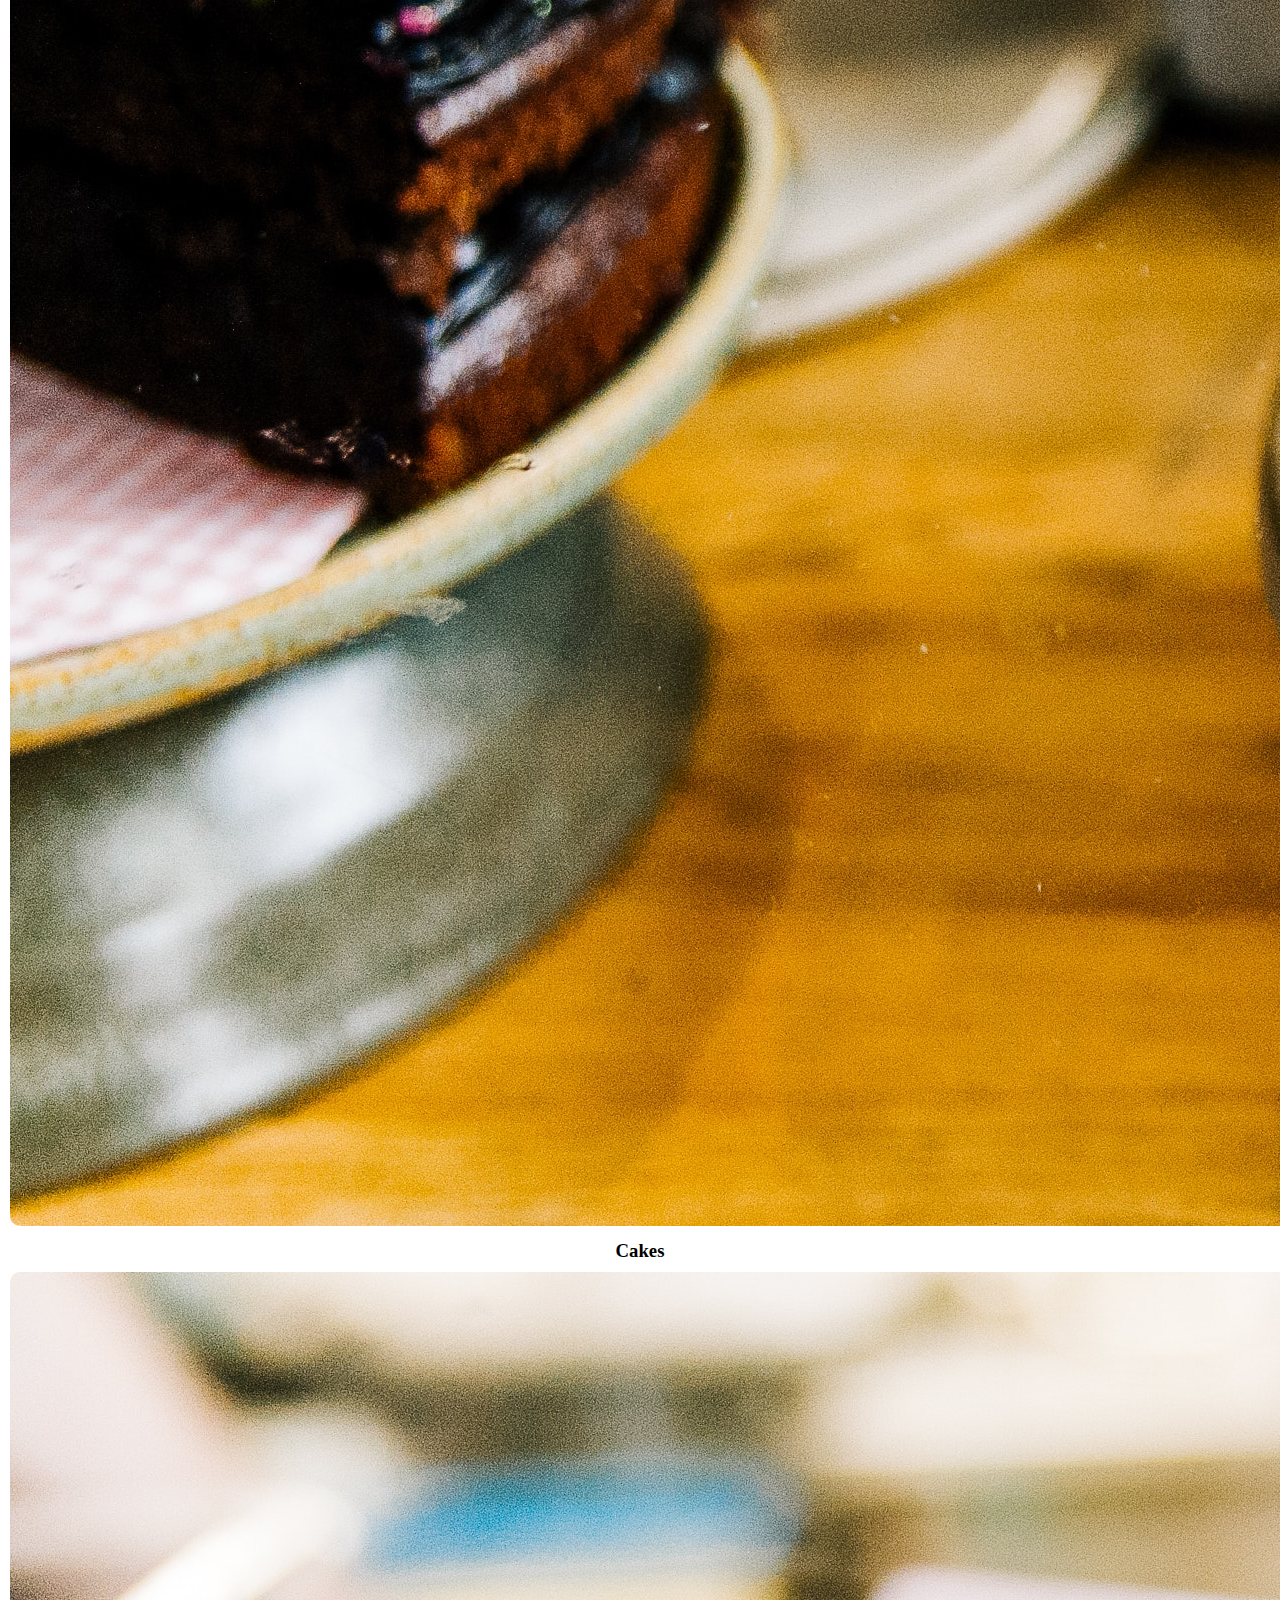
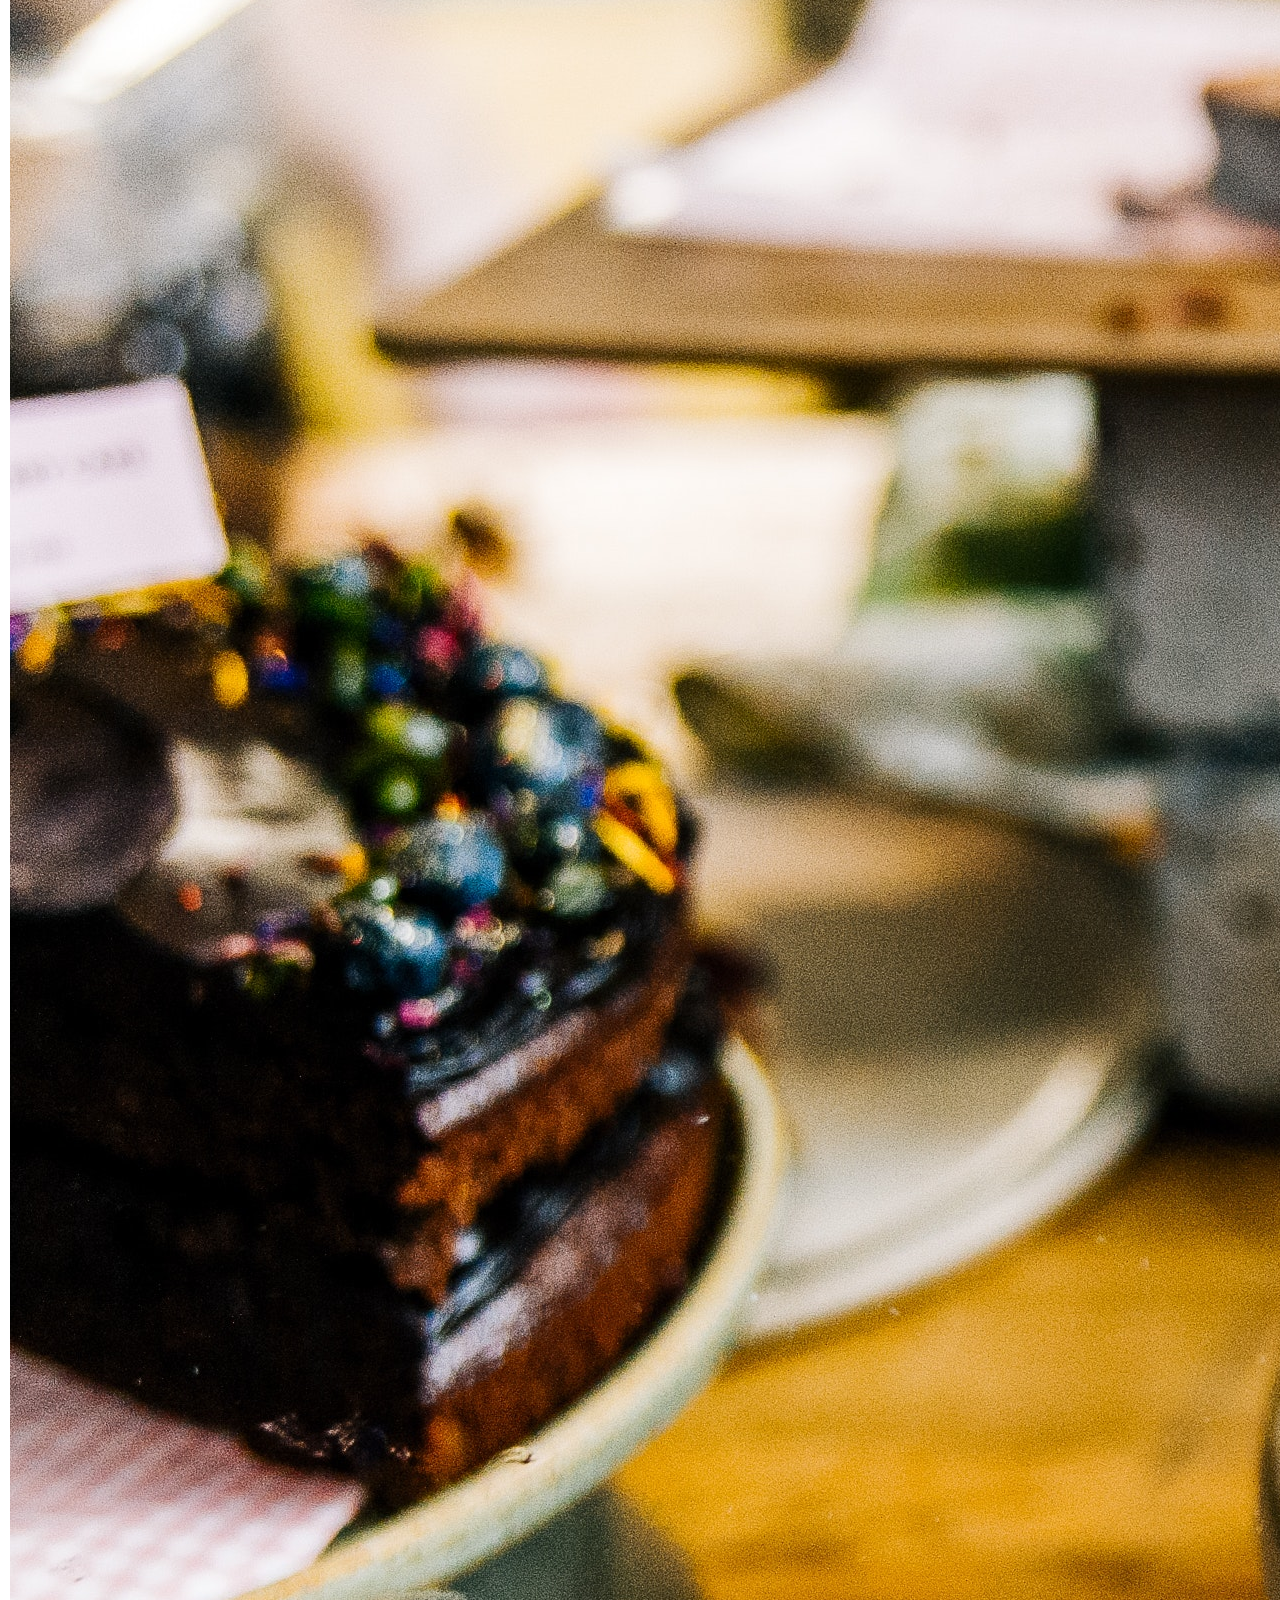
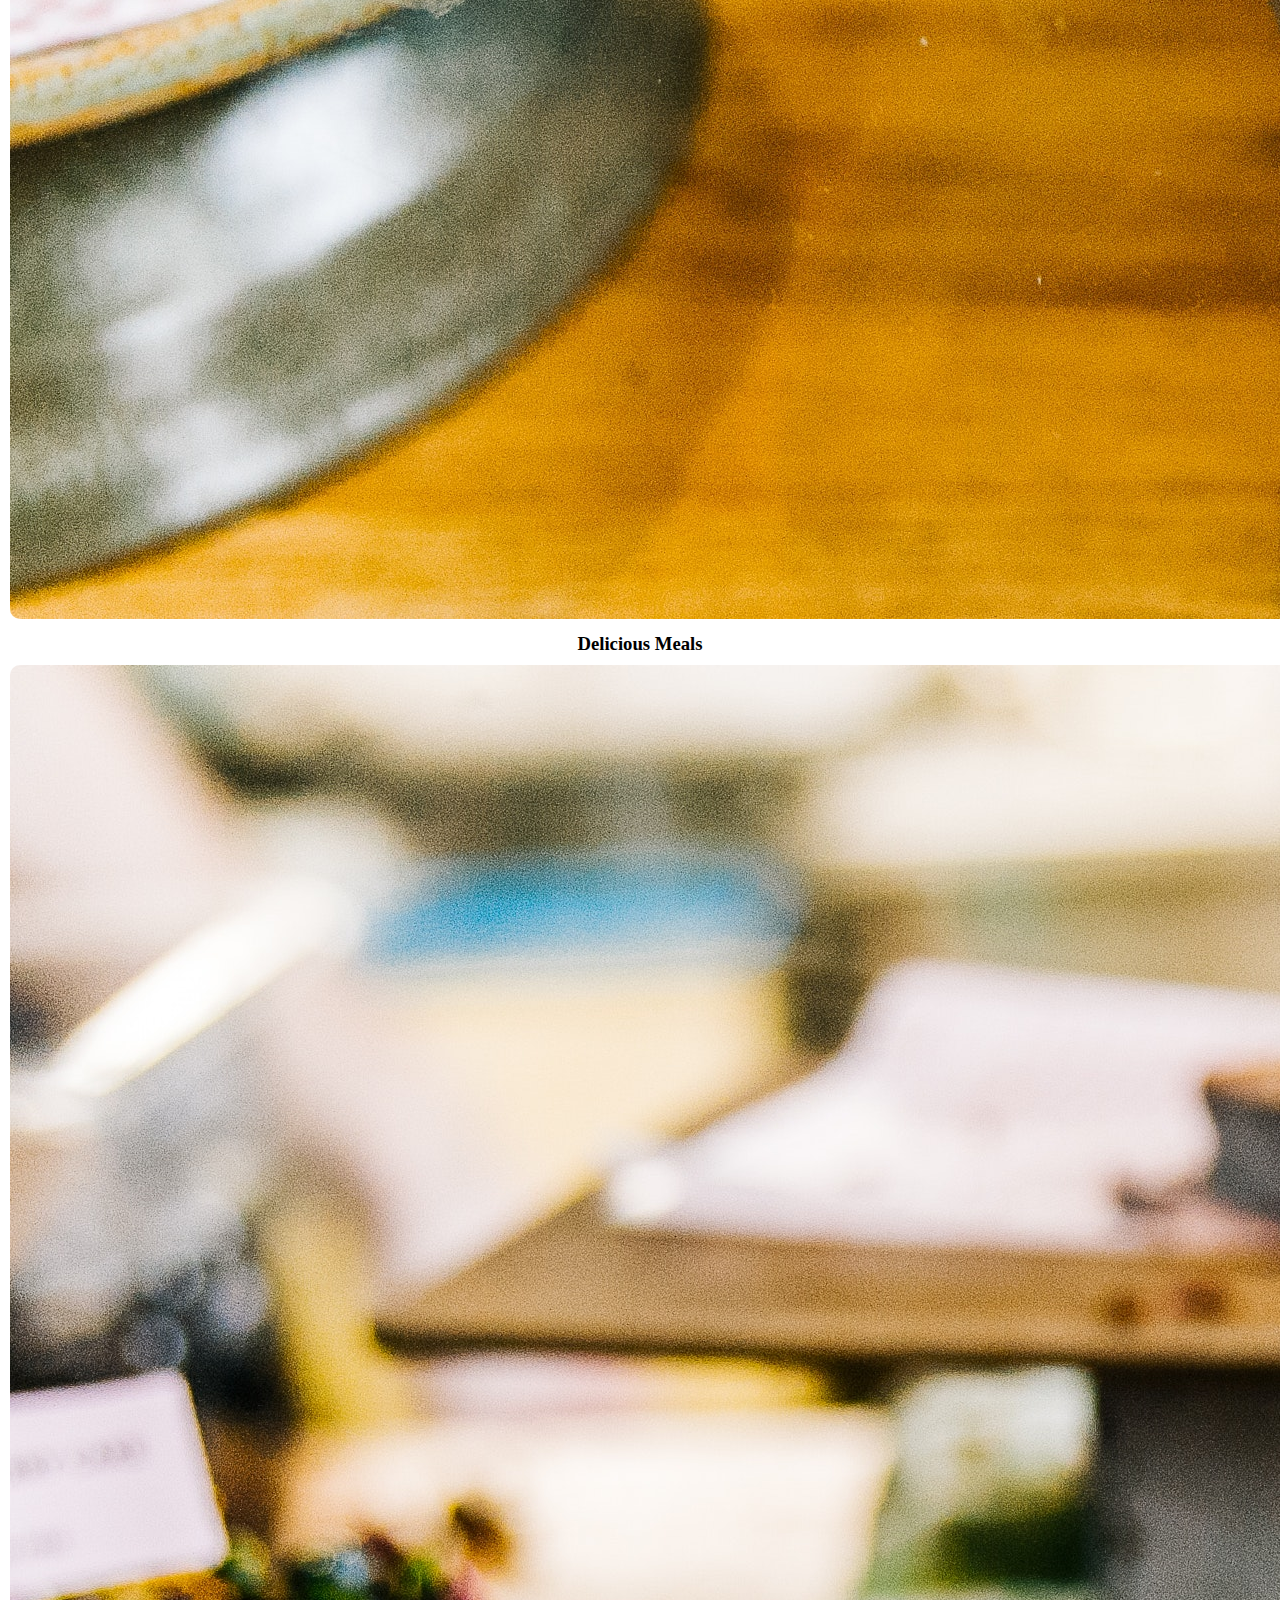
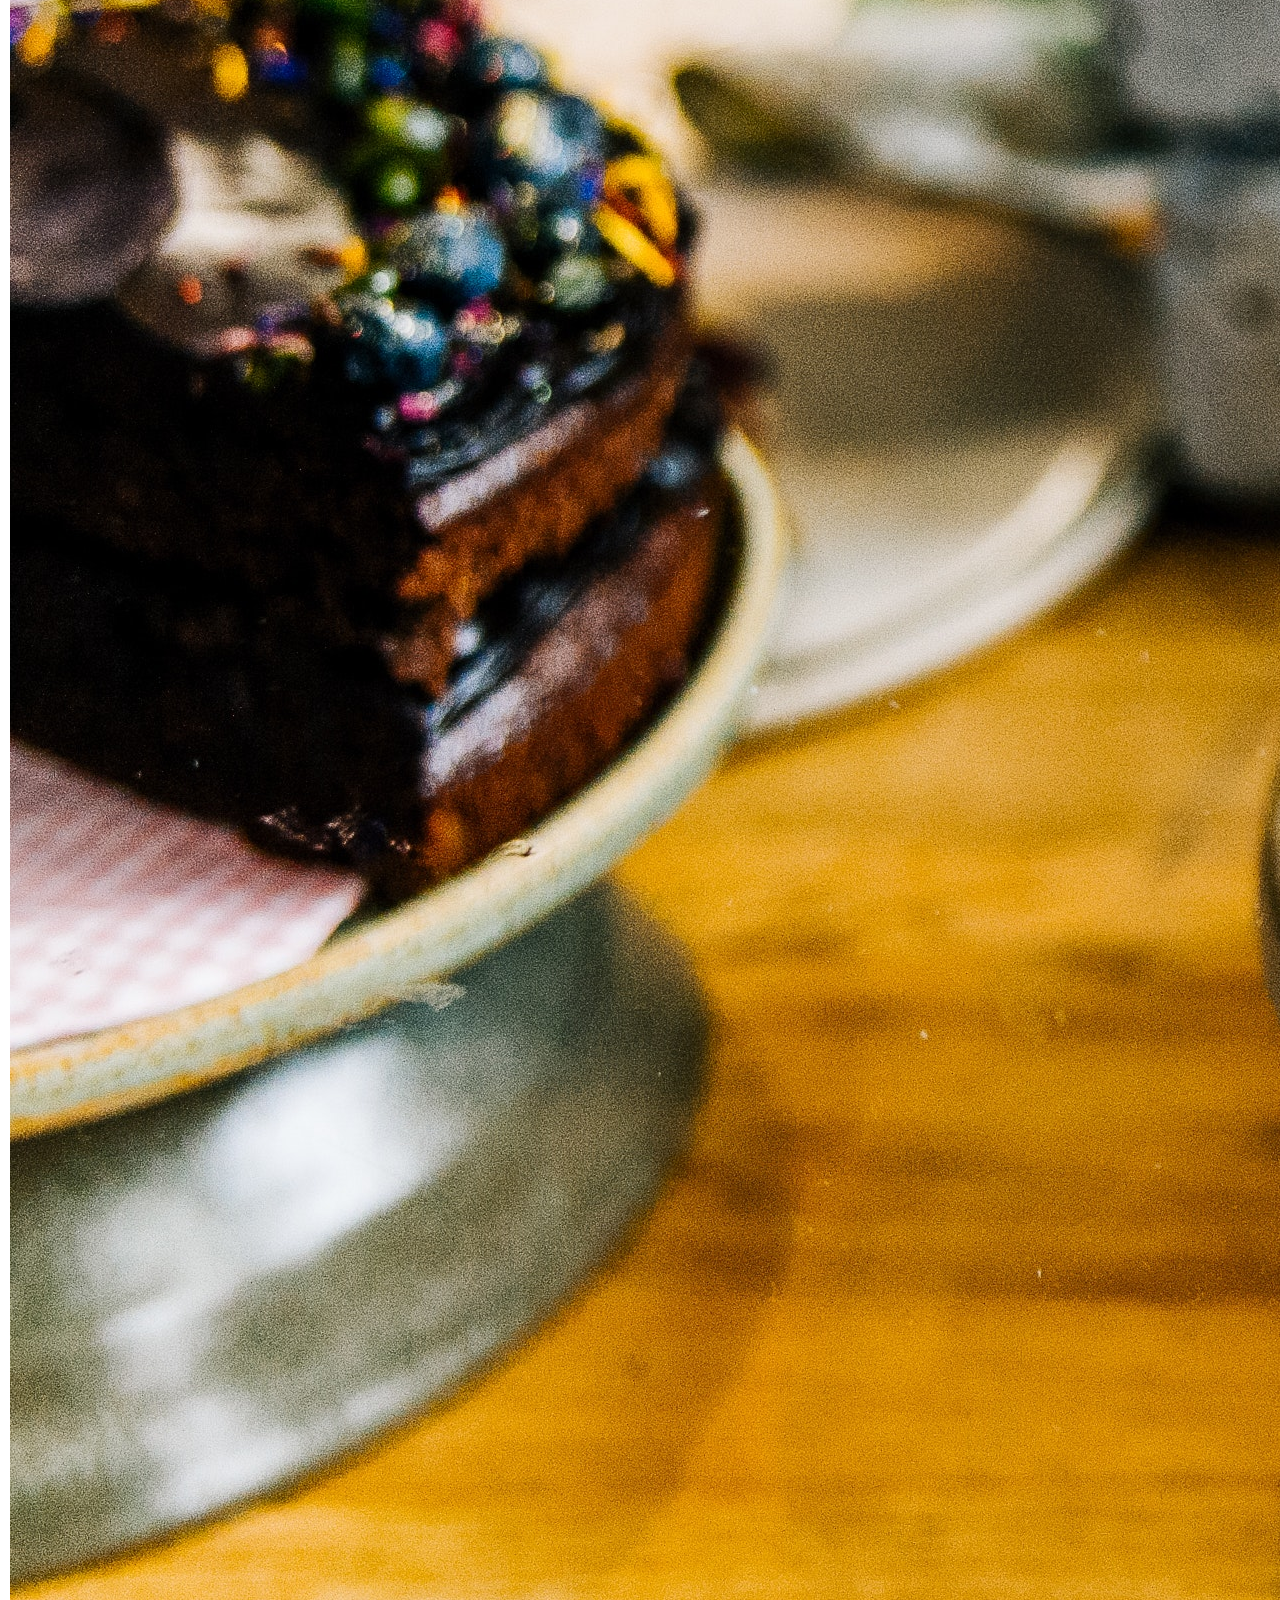
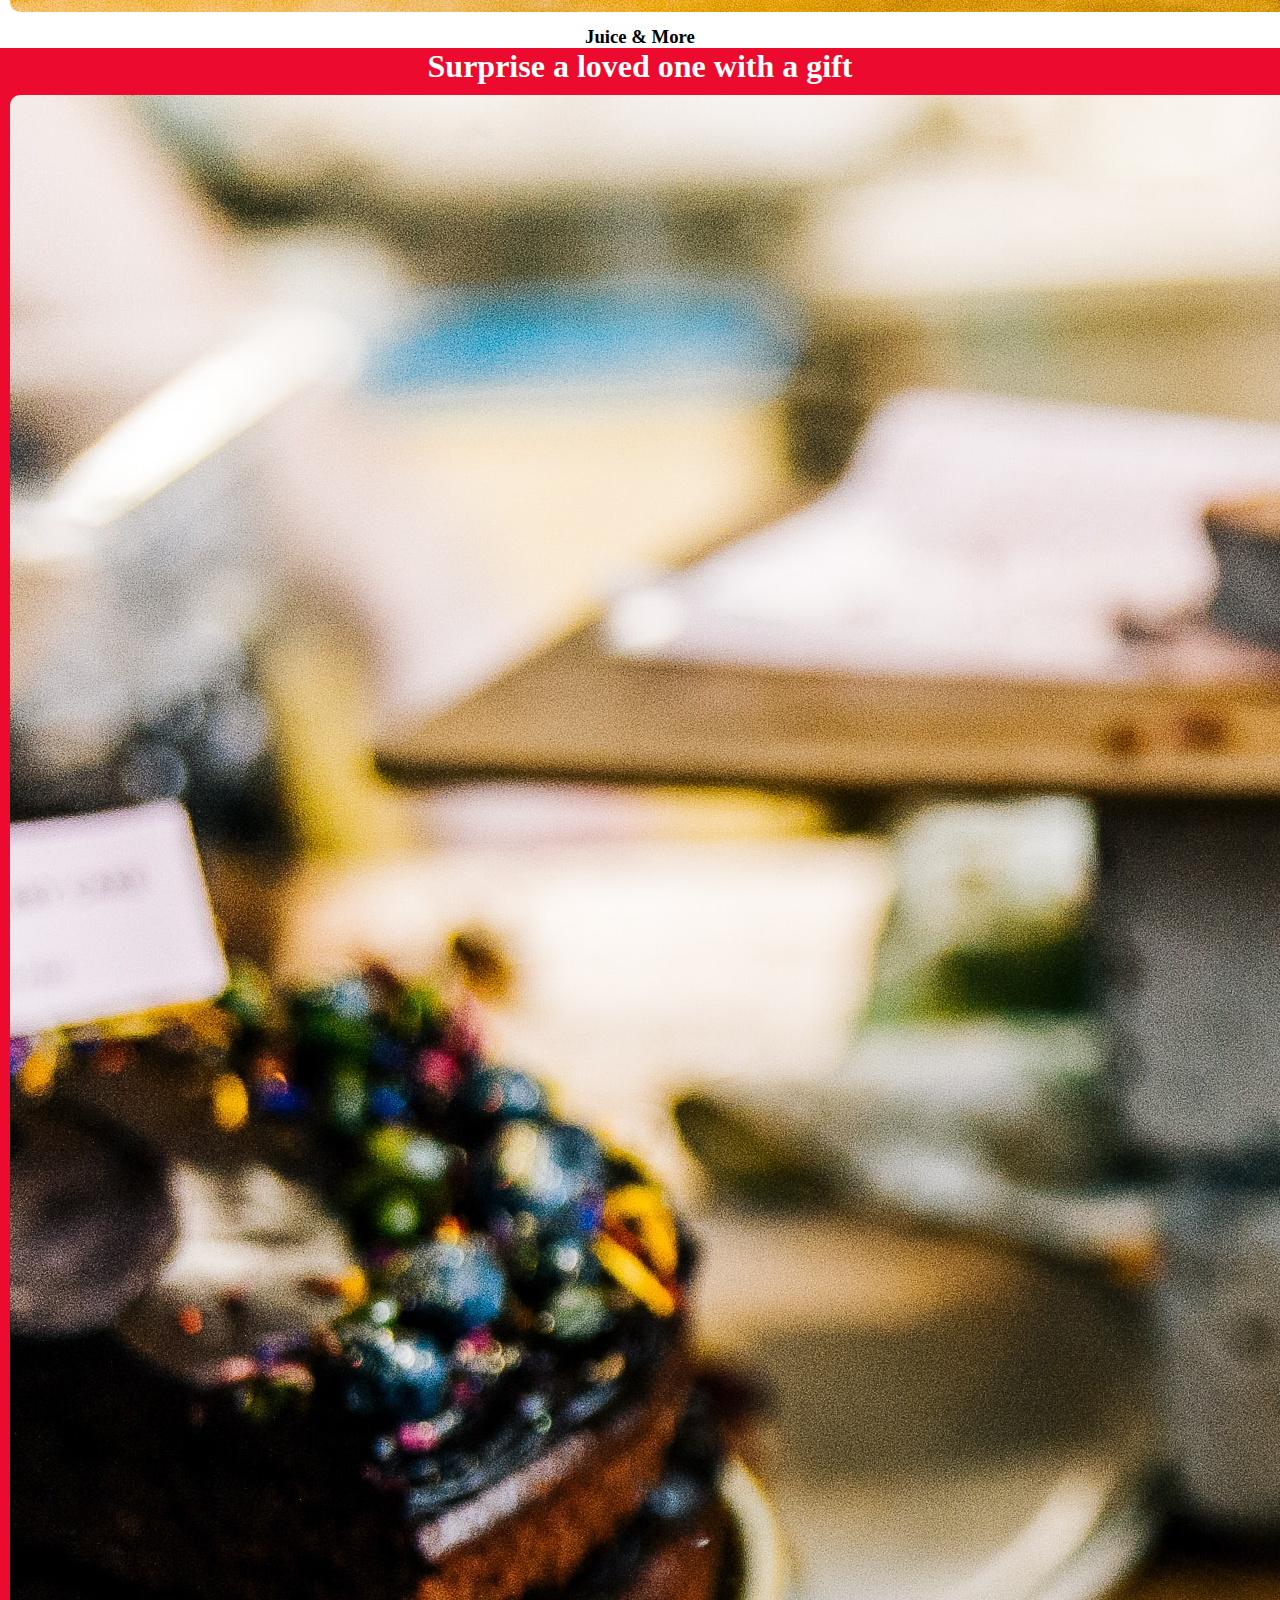
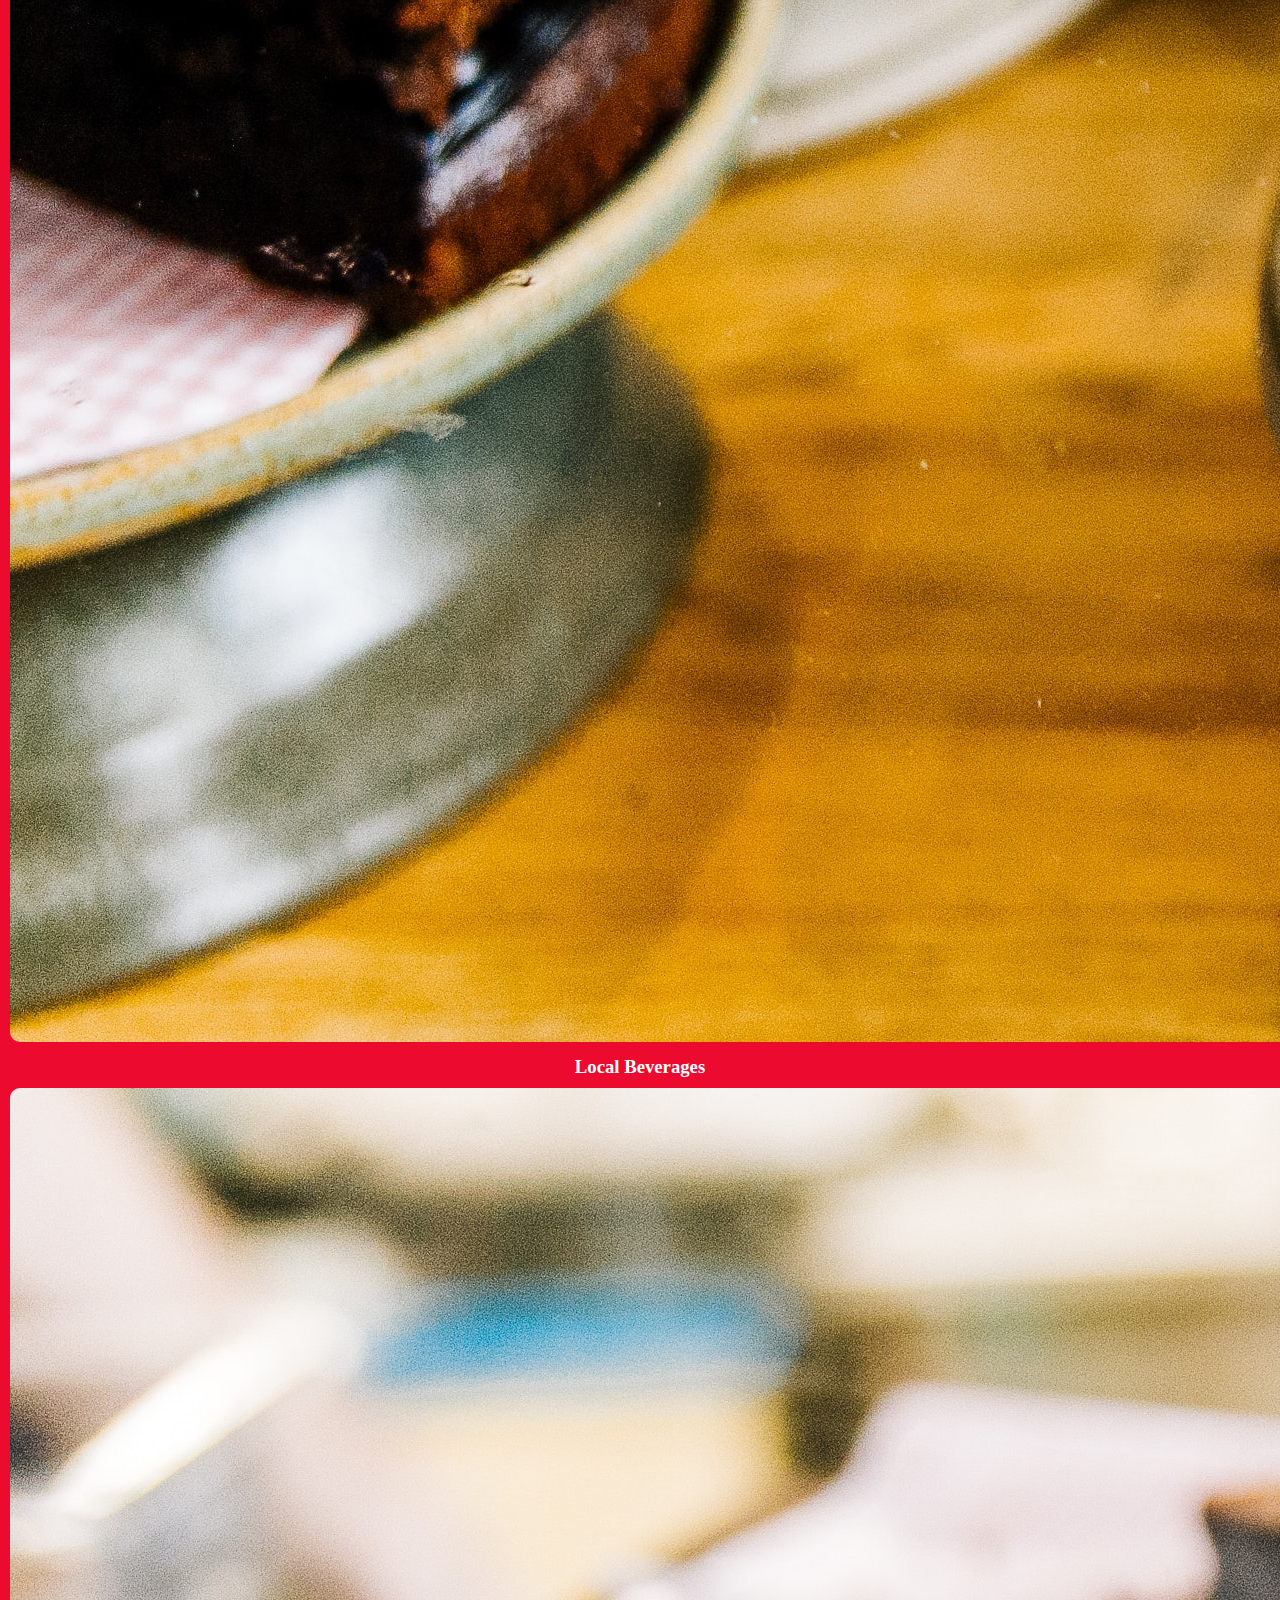
==== commit 30fbdec6: "Add files via upload" ====
--- a/index.html
+++ b/index.html
@@ -15,7 +15,7 @@
 </head>
 <body>
     <nav class="navbar navbar-expand-sm sticky-top">
-        <div class="container">
+        <div class="container text-center">
           <div class="collapse navbar-collapse" id="navbarSupportedContent">
             <ul class="navbar-nav m-auto mb-2 mb-lg-0">
               <li class="nav-item">
@@ -31,8 +31,17 @@
                 <a class="nav-link" href="about.html">ABOUT US</a>
               </li>
             </ul>
-              <i class="bi bi-telephone-fill"></i><a class="nav-link" href="tel:">0247777777</a>
+            <div class="d-flex justify-content-center">
+                <i class="bi bi-telephone-fill"></i><a class="nav-link" href="tel:">0247777777</a>
+            </div>
           </div>
+        </div>
+        <div>
+            <div class="container-fluid">
+              <button class="navbar-toggler" type="button" data-bs-toggle="collapse" data-bs-target="#navbarSupportedContent" aria-controls="navbarToggleExternalContent" aria-expanded="false" aria-label="Toggle navigation">
+                <i class="bi bi-list"></i>
+              </button>
+            </div>
         </div>
     </nav>
 
--- a/css/products.css
+++ b/css/products.css
@@ -27,21 +27,20 @@
     color: black;
 }
 
-.search{
-     height: 40px;
-     width: 80%;
-     border-radius: 60px;
-     outline: none;
-     margin-right: -35px ;
-     border: 2px solid rgb(248, 26, 92);
-    
-}
-
 nav {
     box-shadow: -2px 13px 11px -12px rgba(0,0,0,0.75);
     -webkit-box-shadow: -2px 13px 11px -12px rgba(0,0,0,0.75);
     -moz-box-shadow: -2px 13px 11px -12px rgba(0,0,0,0.75);
     /* position: absolute; */
+}
+
+.bi-cart2 {
+    margin-right: 5%;
+}
+
+.bi-cart2:hover {
+    color: #ec0a2f;
+    cursor: pointer;
 }
 
 .btn0{
@@ -87,3 +86,23 @@
 -moz-box-shadow: -3px -2px 20px -4px rgba(0,0,0,0.75);
 transition: o.5s;
 }
+
+
+/*Make cake styling*/
+#make_cake {
+    border-style: solid;
+    border-radius: 10px;
+    border-color: #ec0a2f;
+}
+
+#make_cake_submit {
+    background-color: #fff;
+    border-radius: 5px;
+    border-color: #ec0a2f;
+    color: #ec0a2f;
+}
+
+#make_cake_submit:hover {
+    background-color: #ec0a2f;
+    color: #fff;
+}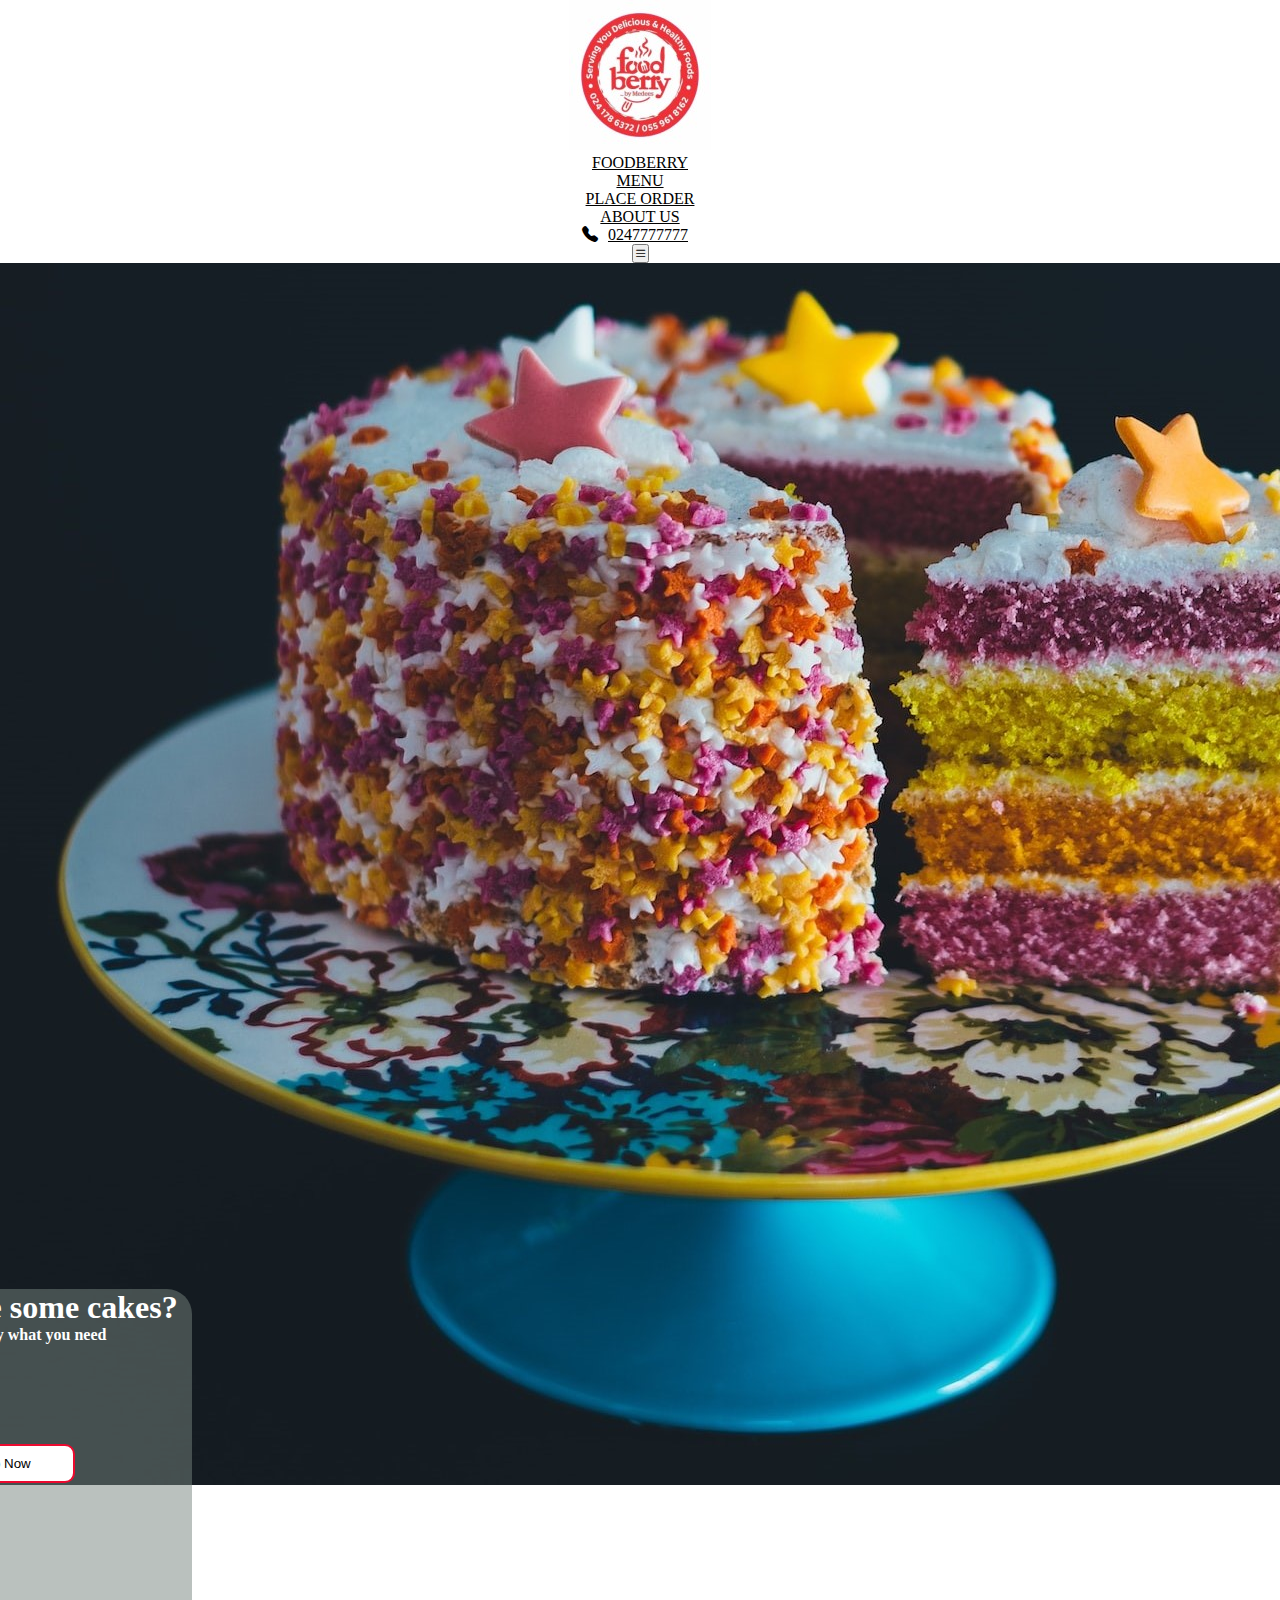
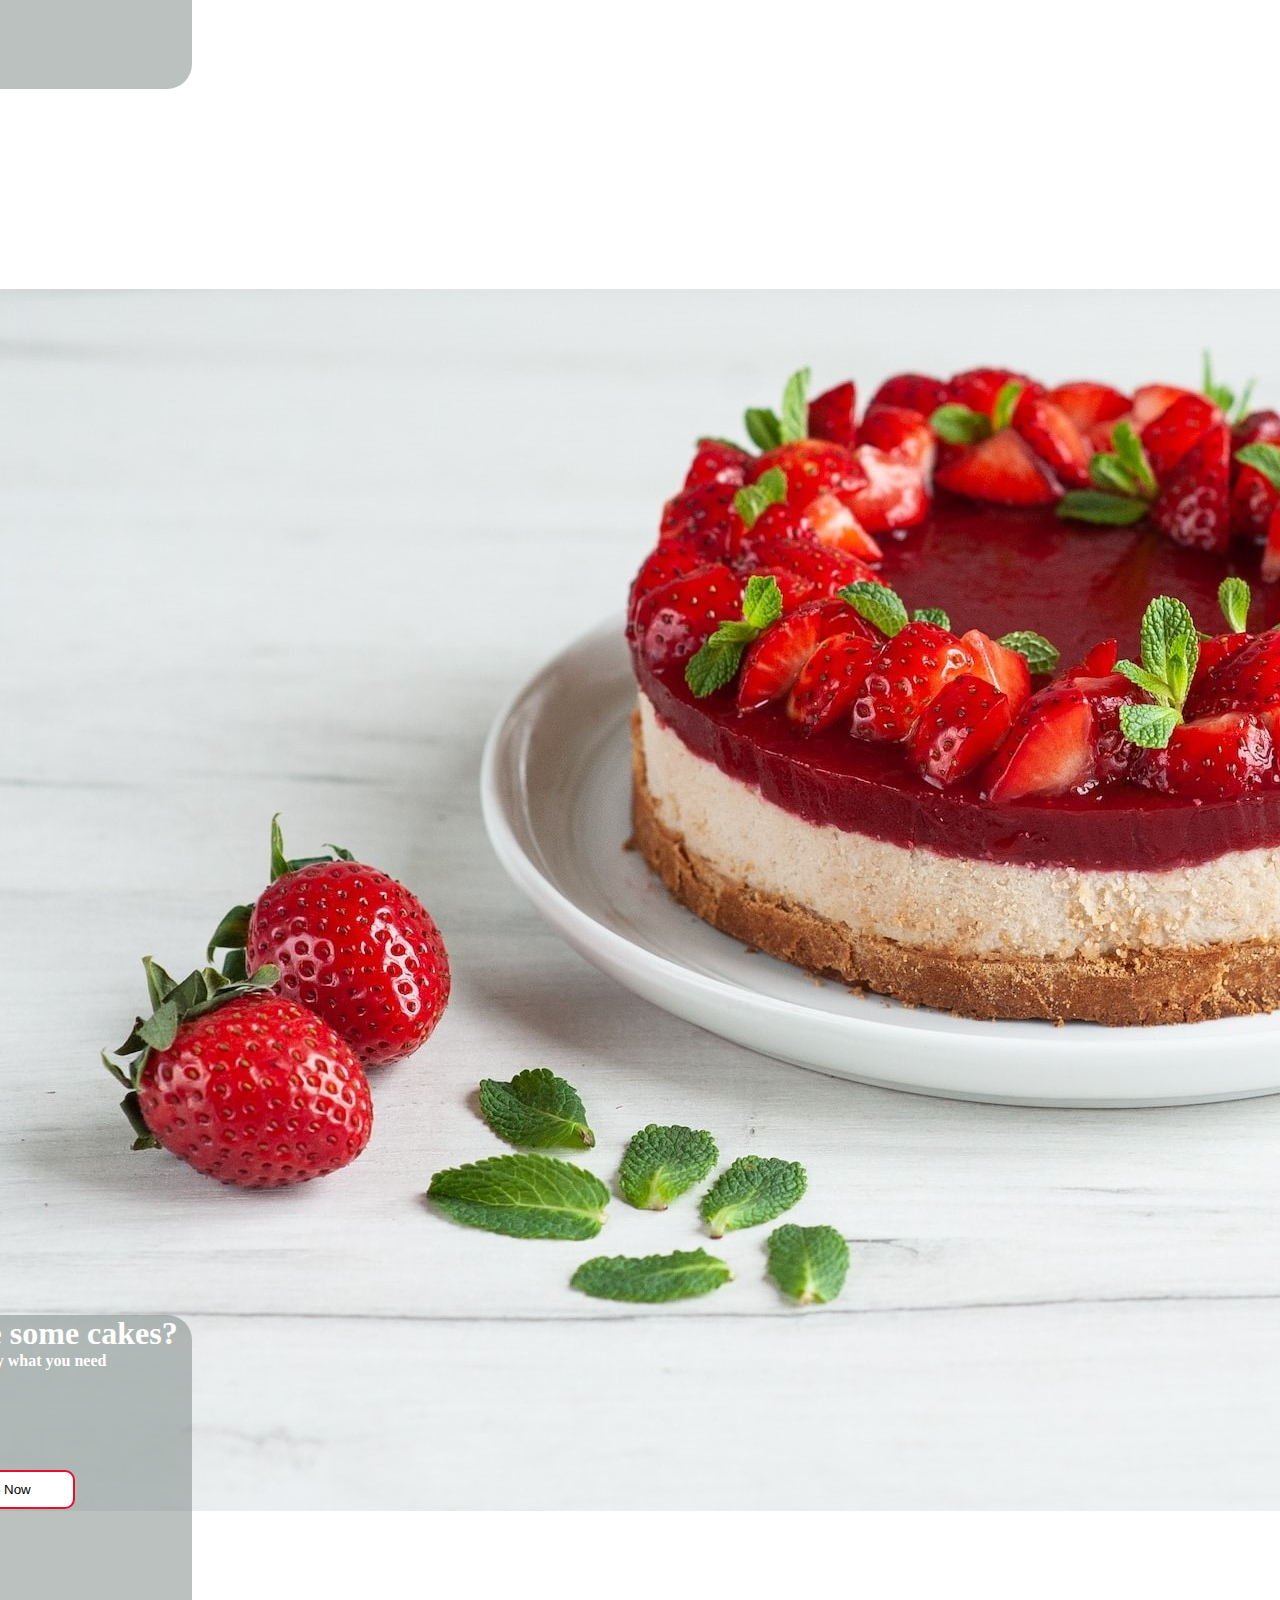
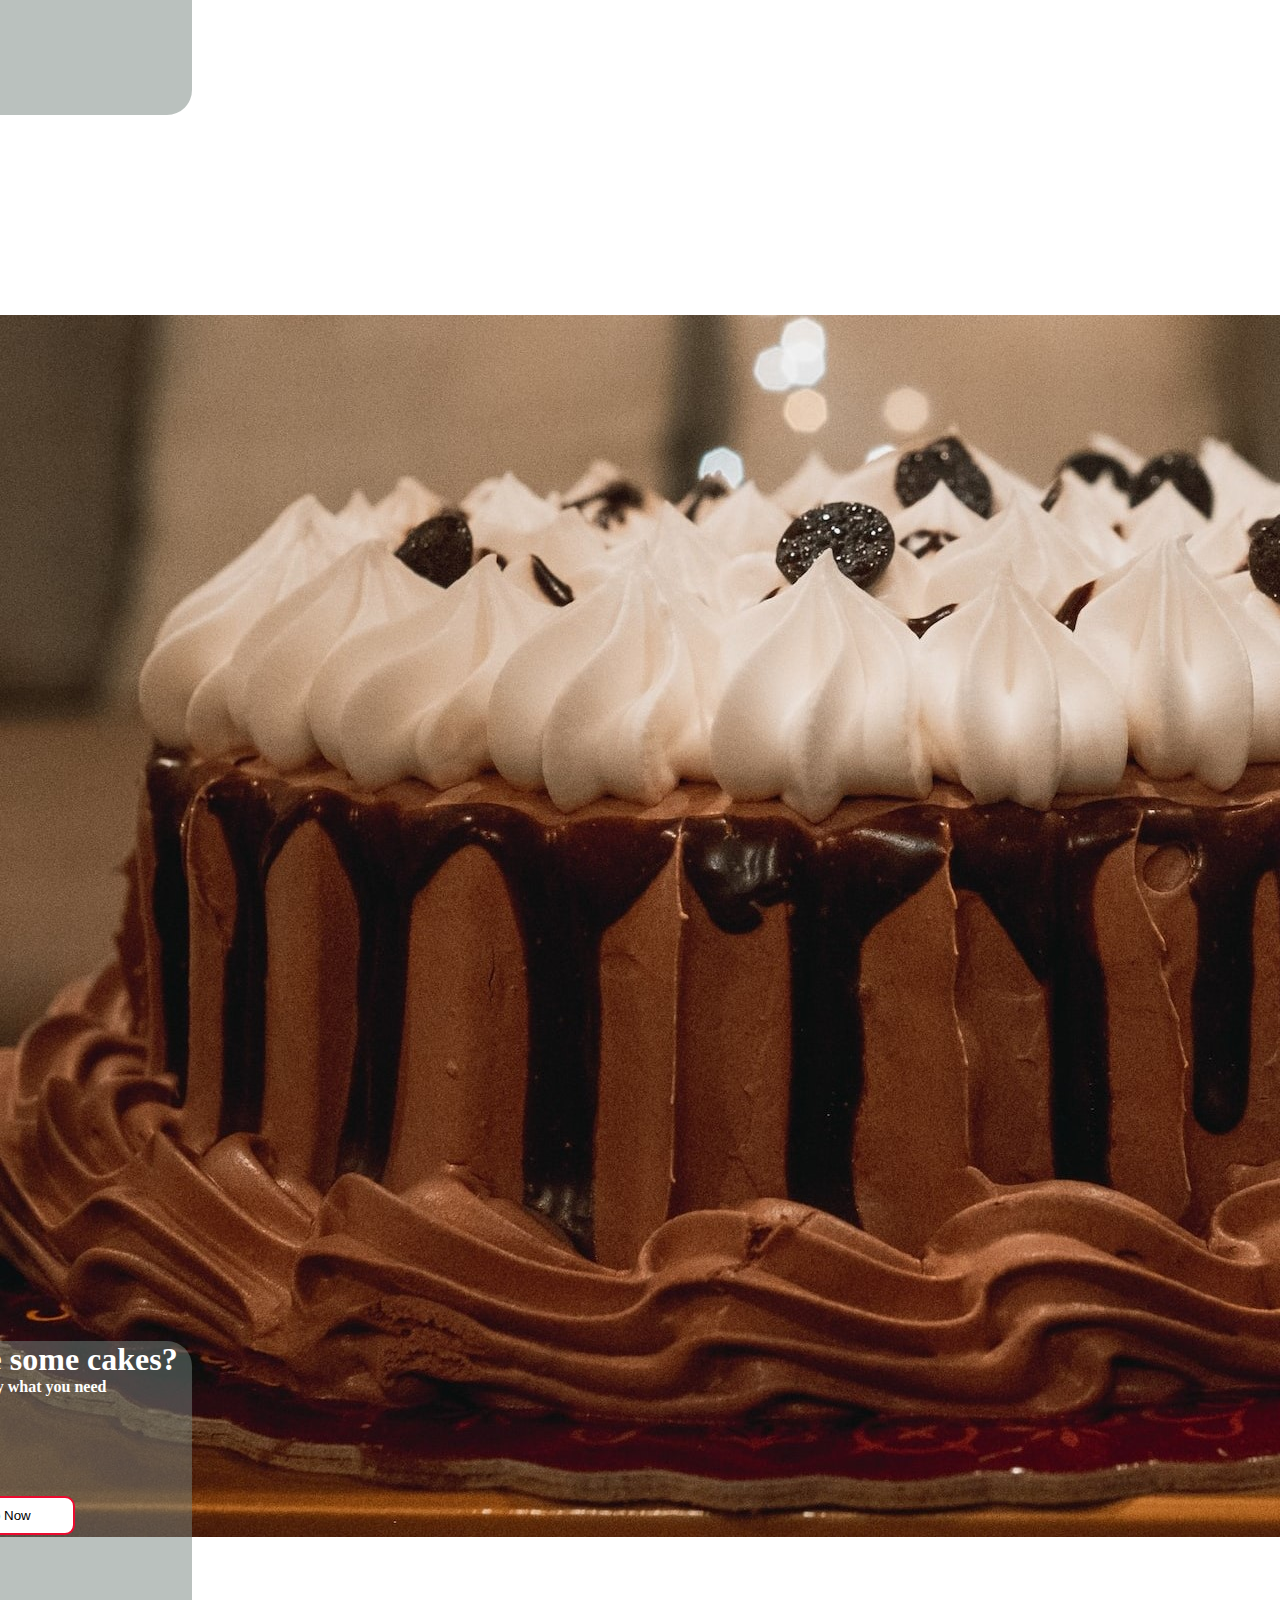
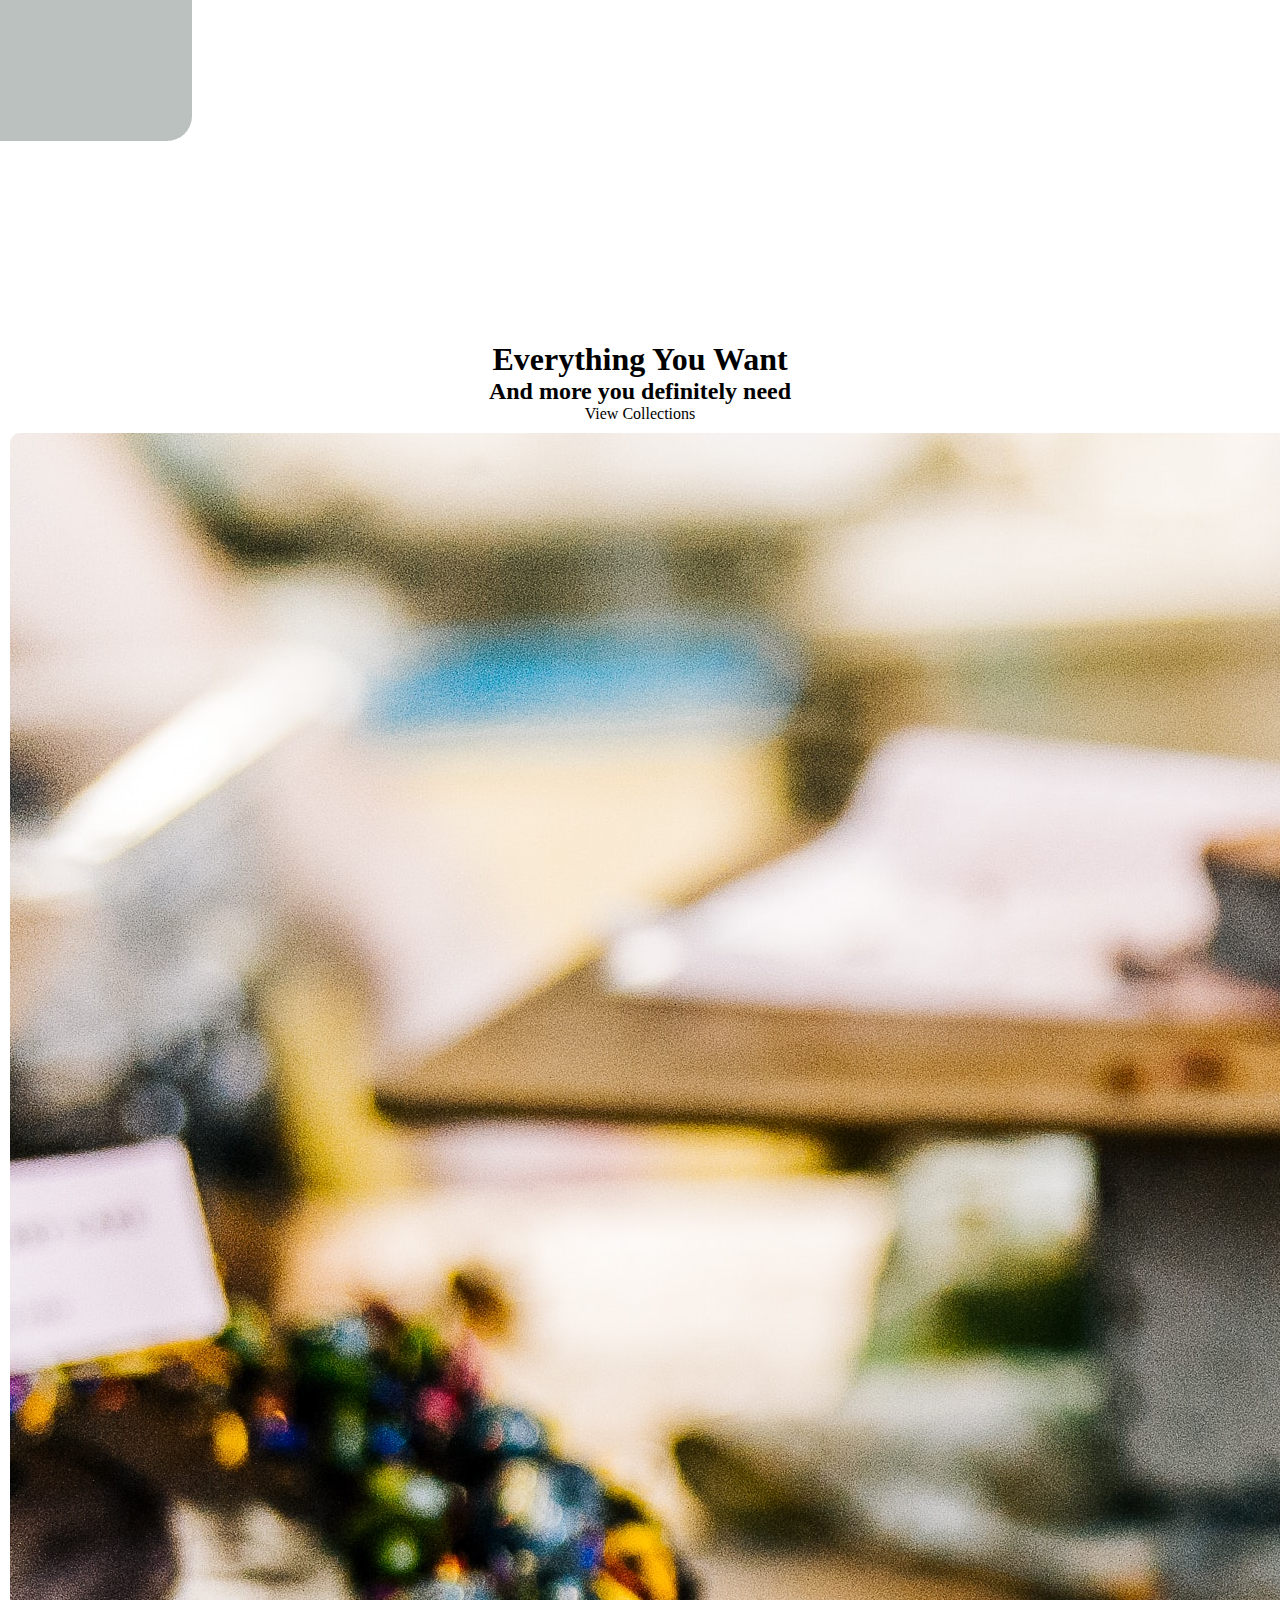
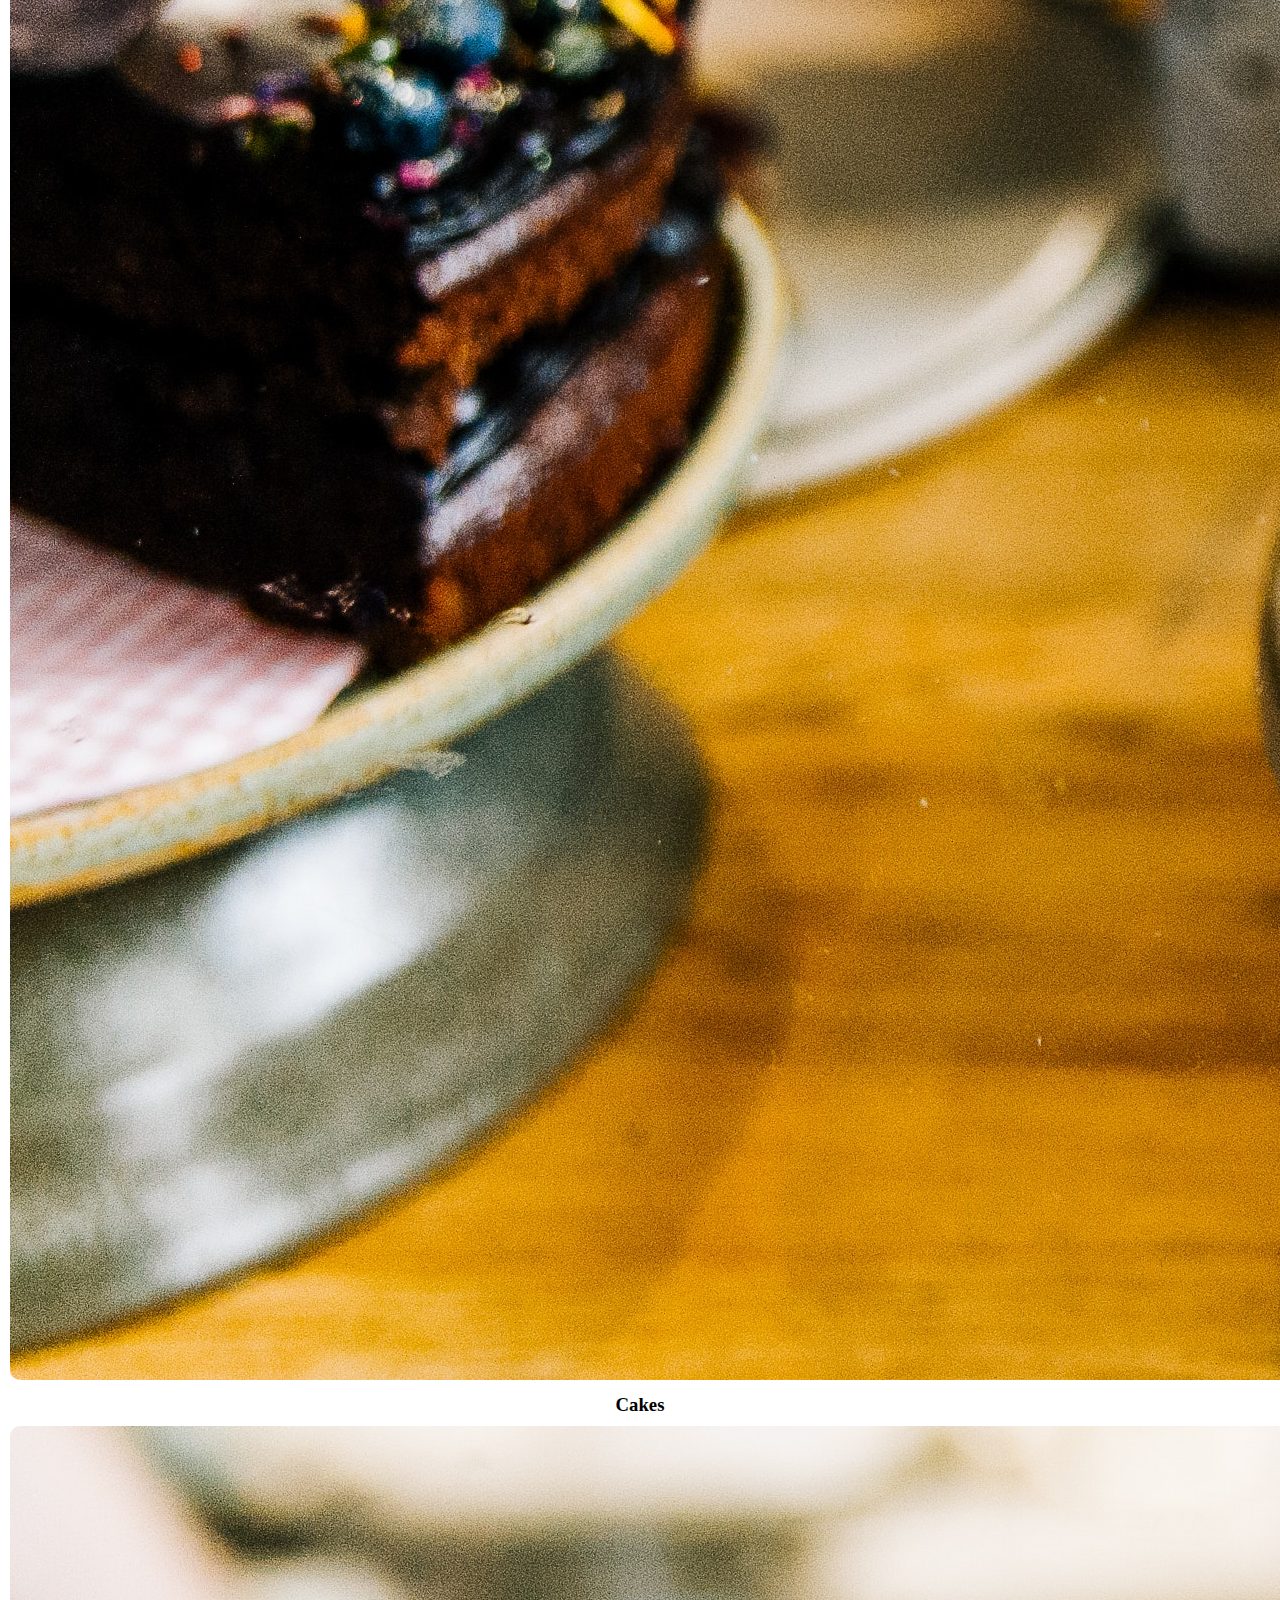
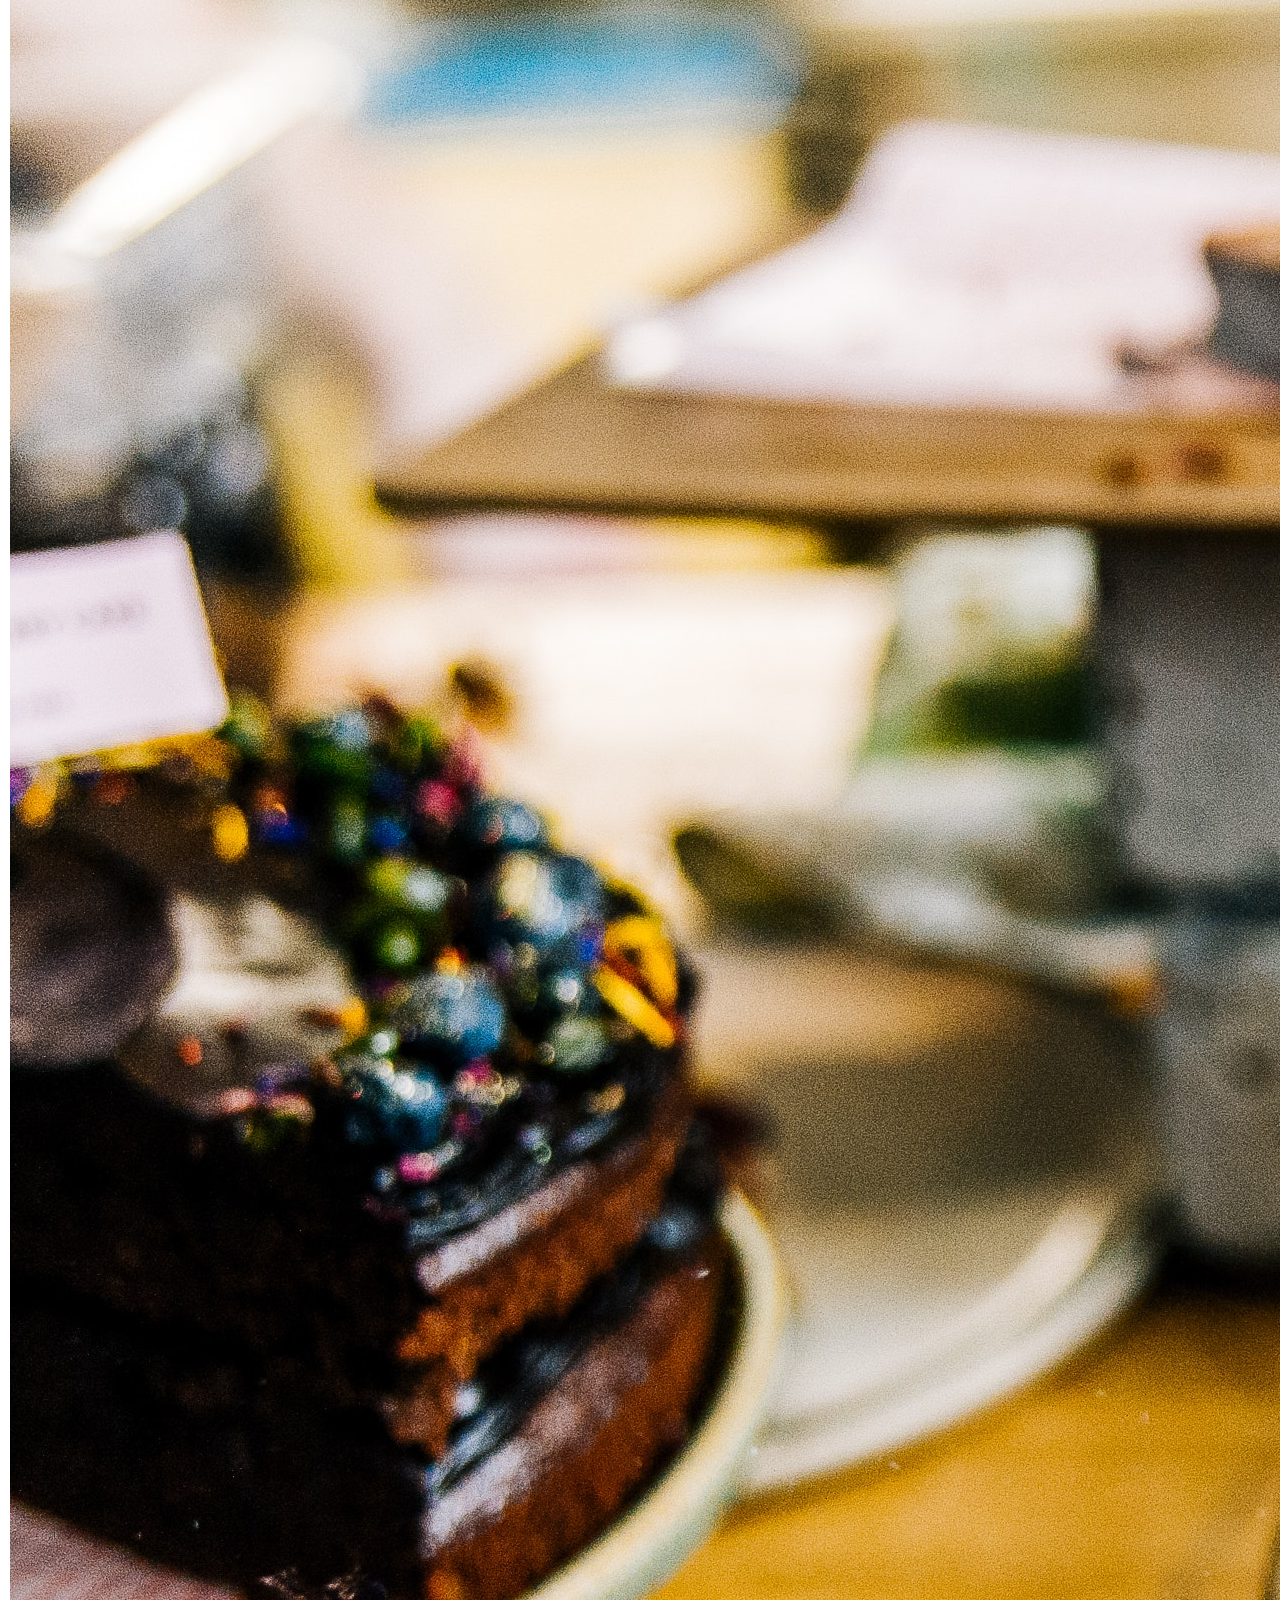
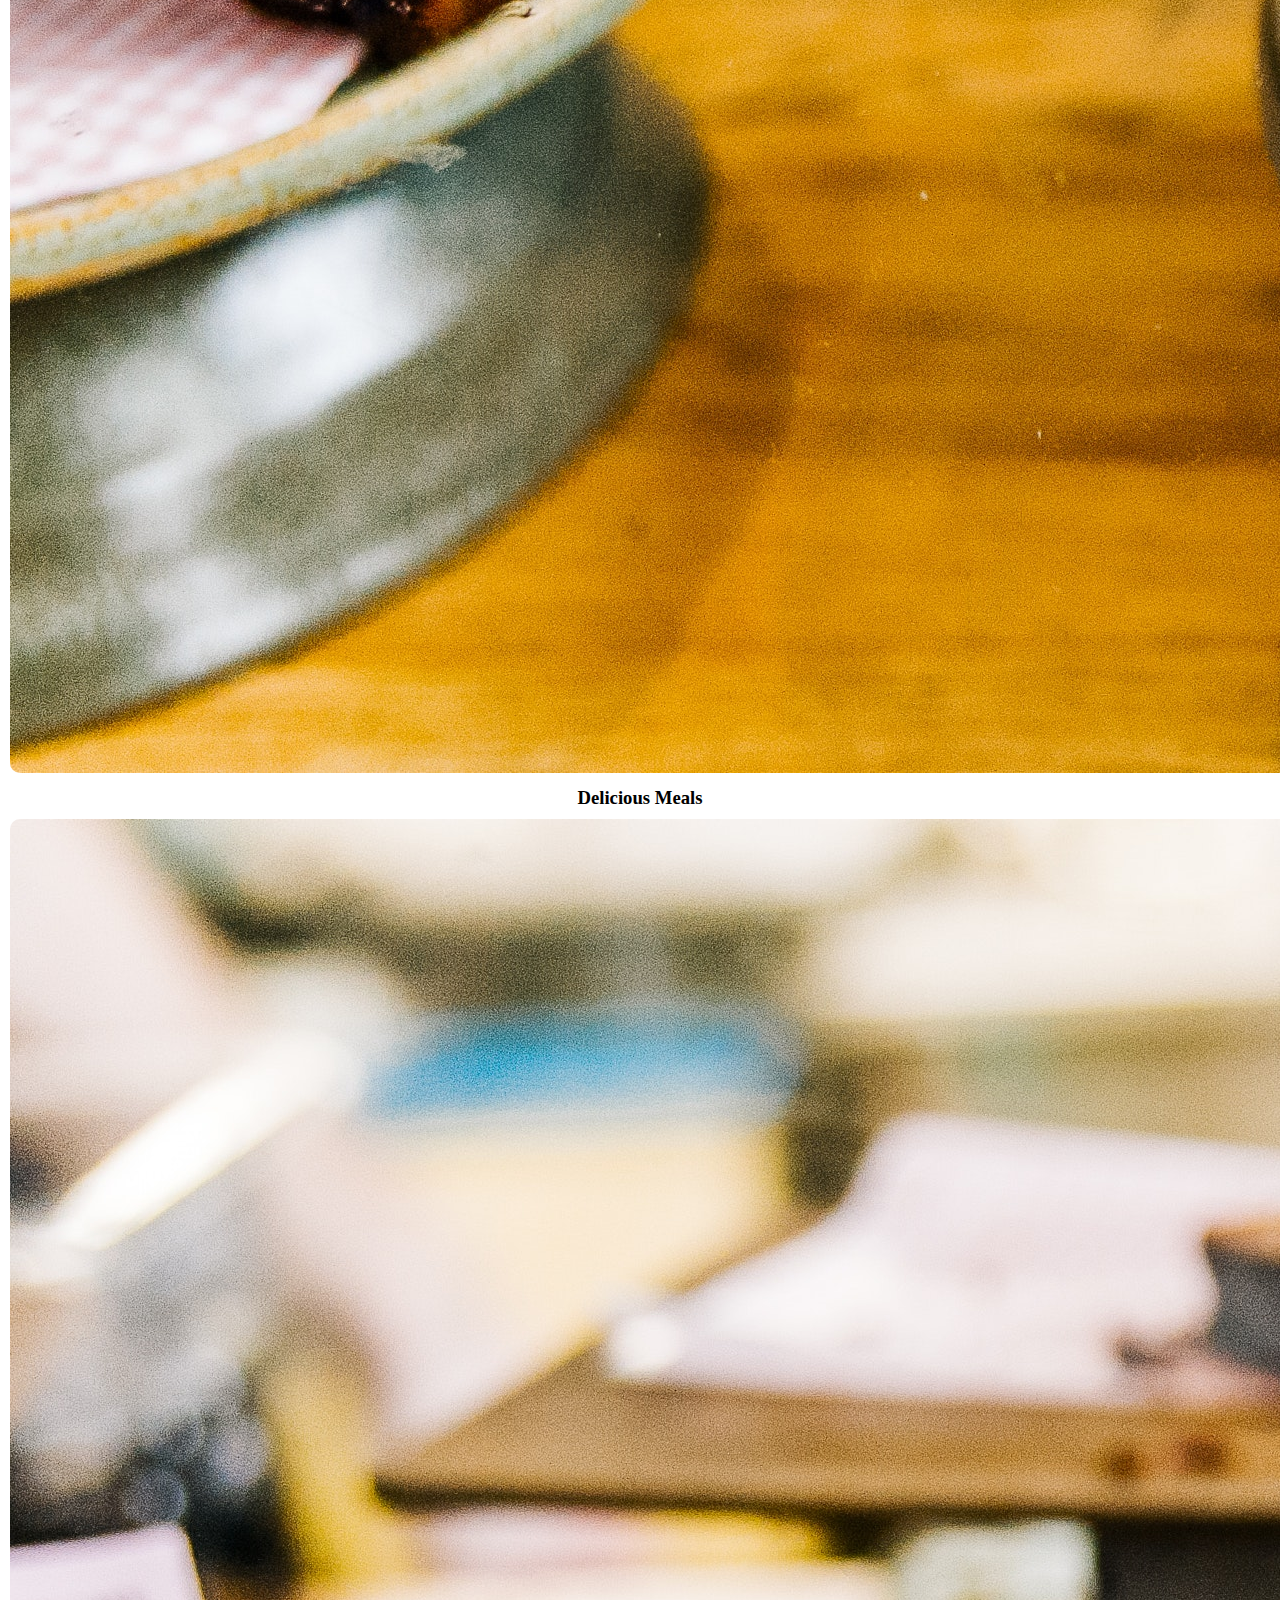
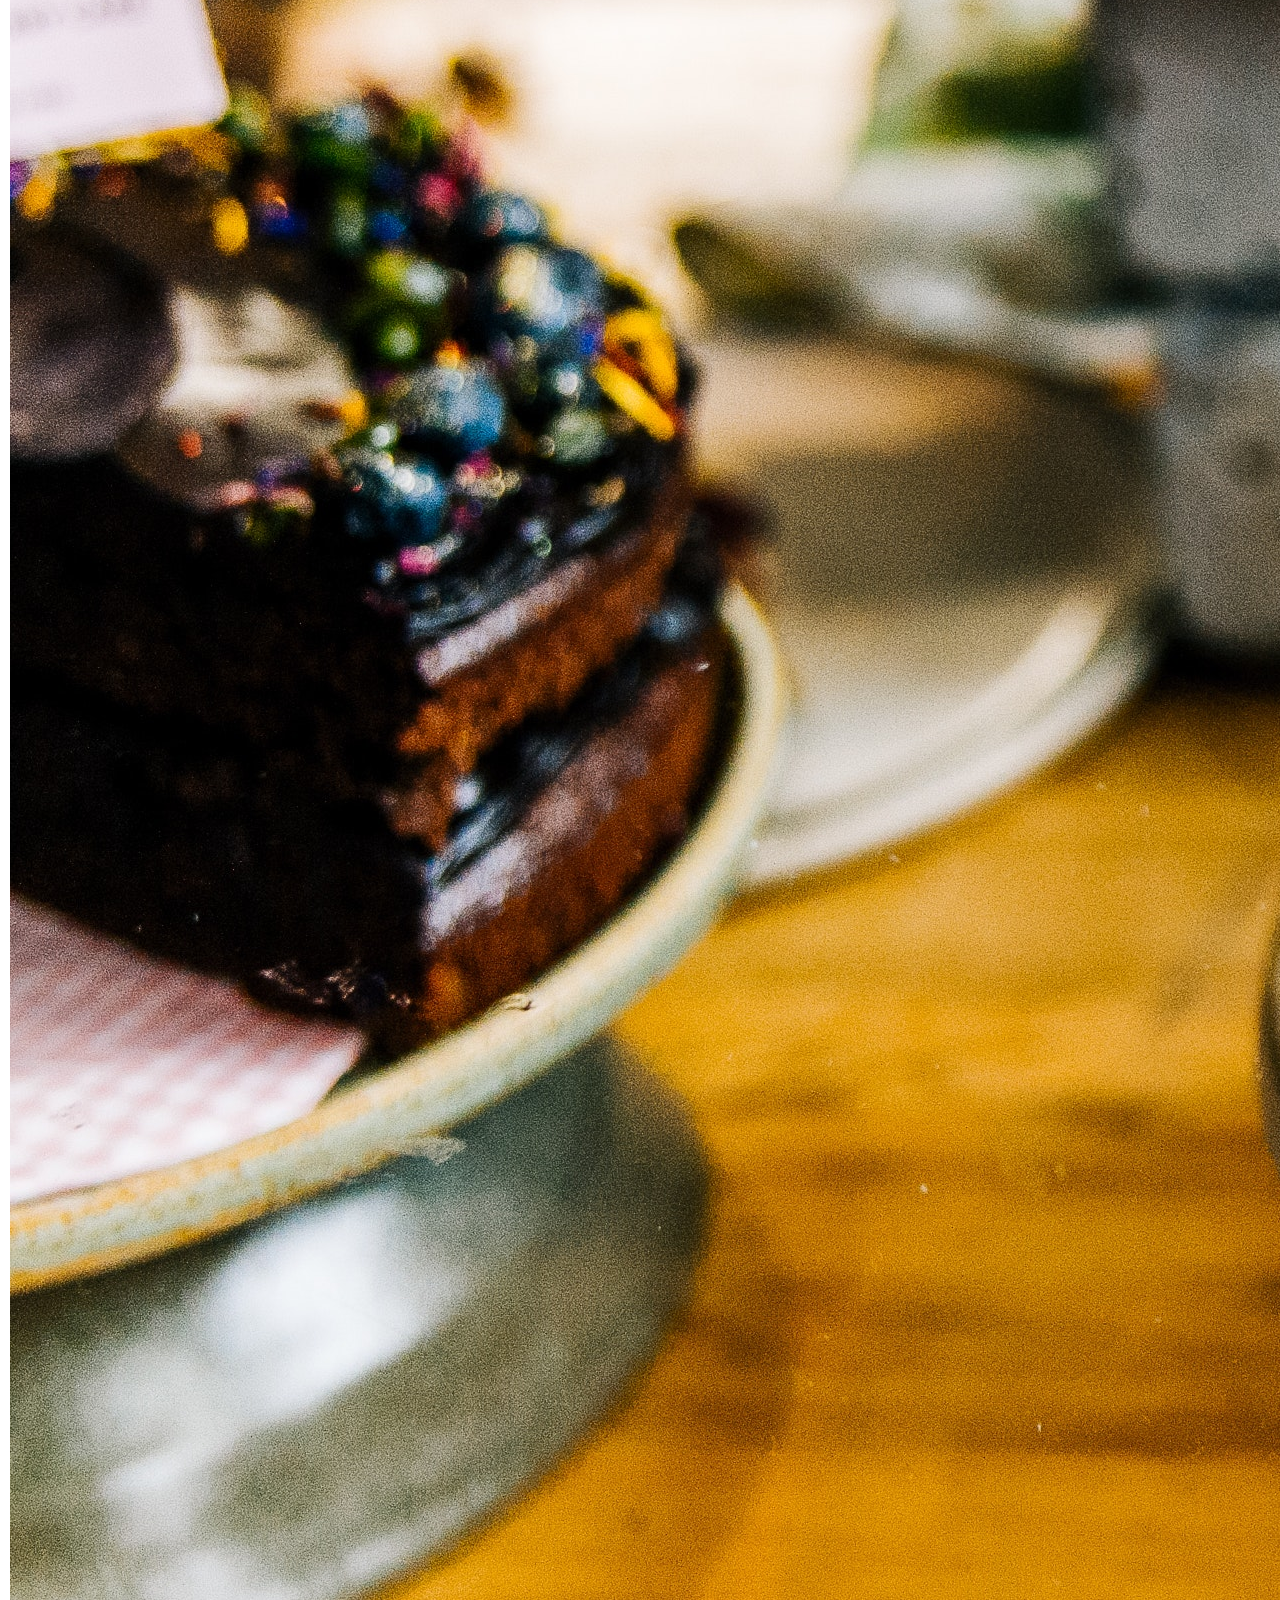
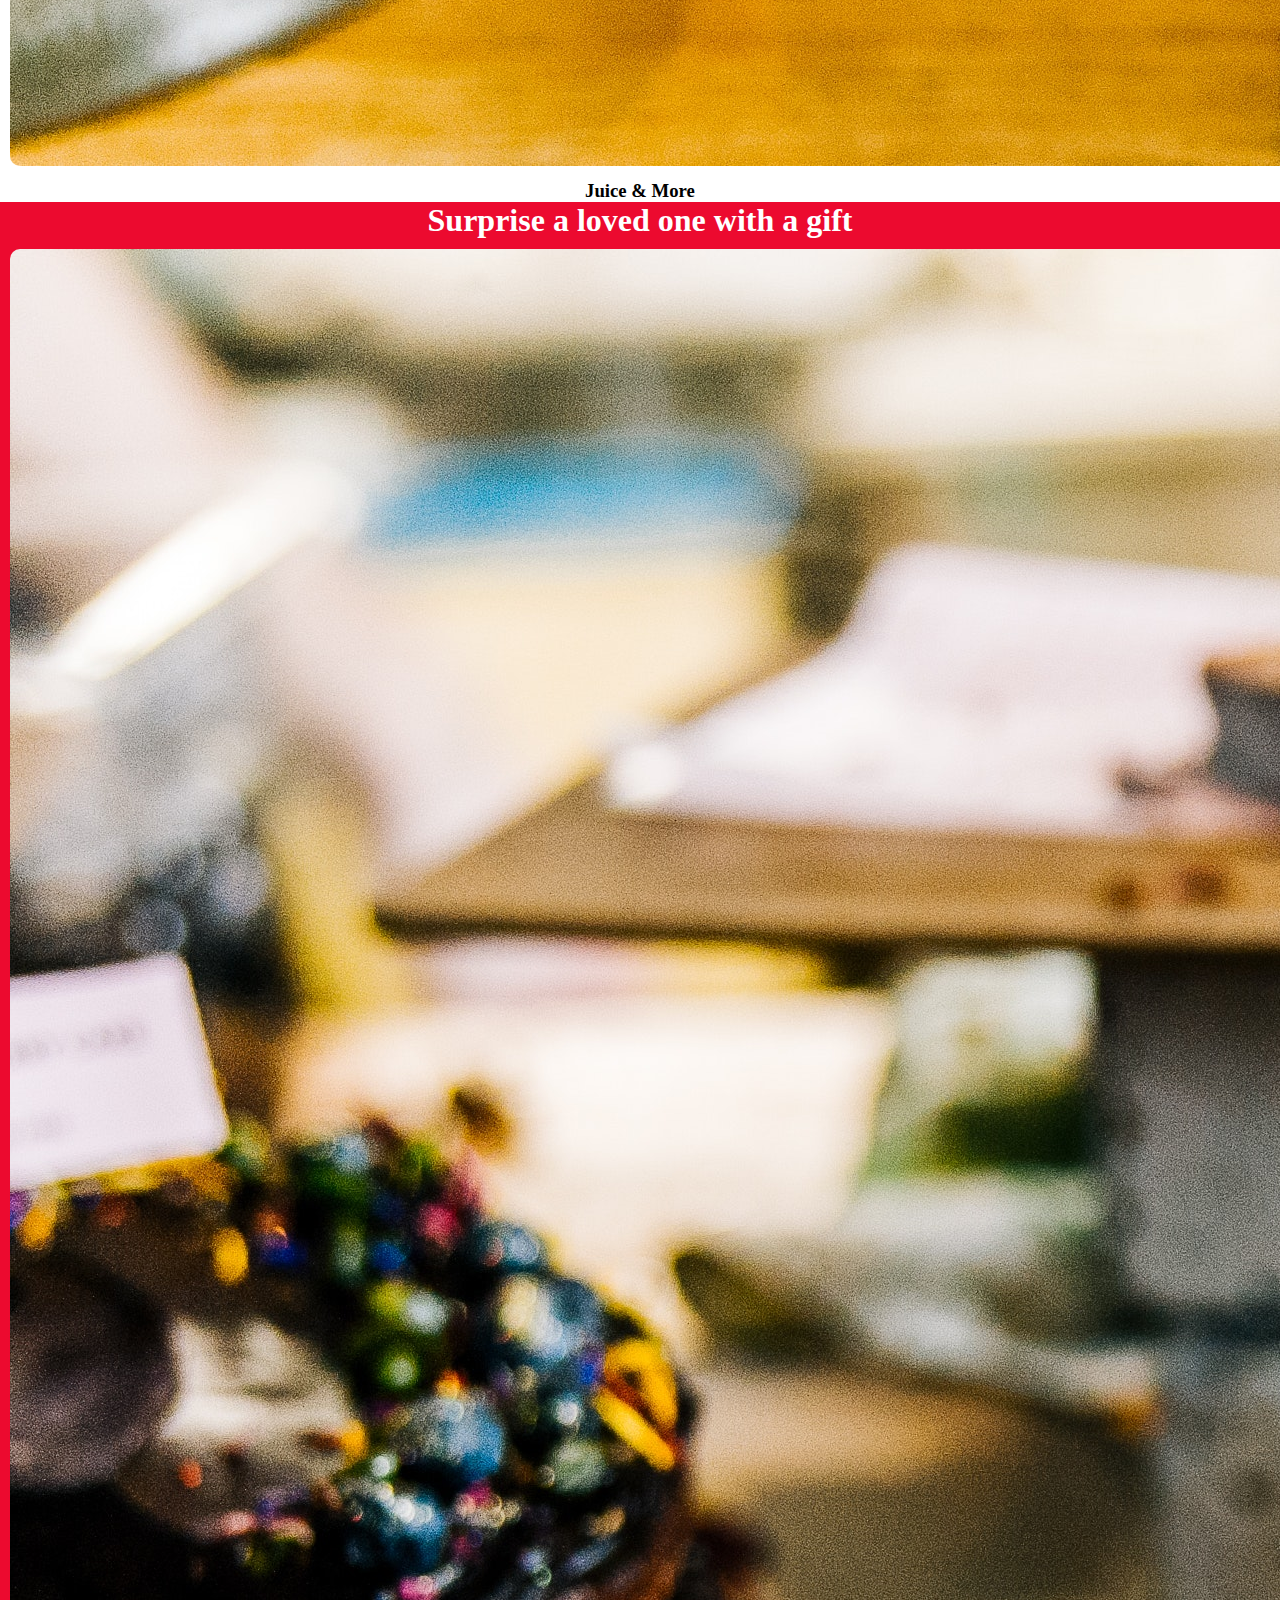
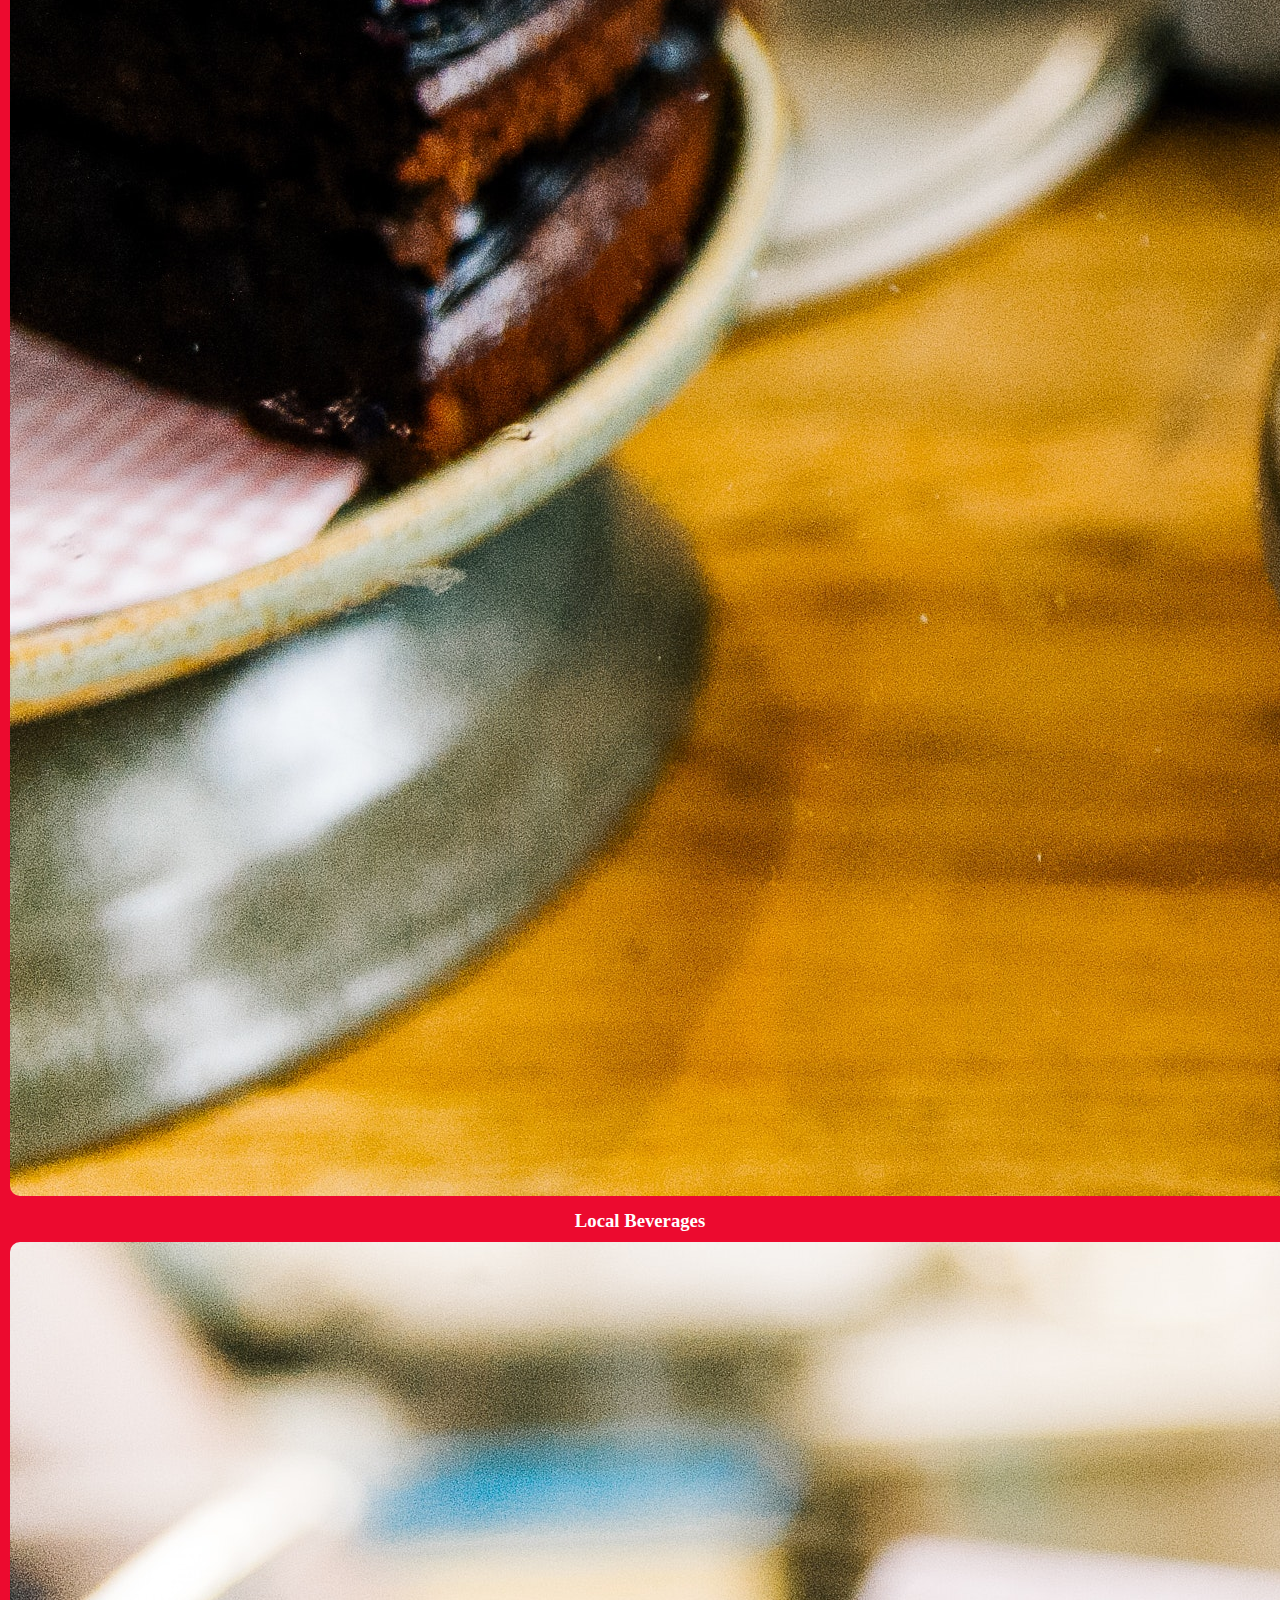
==== commit a292b78b: "Add files via upload" ====
--- a/index.html
+++ b/index.html
@@ -10,10 +10,18 @@
     <link rel="stylesheet" href="css/products.css">
     <link rel="stylesheet" href="css/index.css">
     <link href="https://cdn.jsdelivr.net/npm/bootstrap@5.2.0/dist/css/bootstrap.min.css" rel="stylesheet" integrity="sha384-gH2yIJqKdNHPEq0n4Mqa/HGKIhSkIHeL5AyhkYV8i59U5AR6csBvApHHNl/vI1Bx" crossorigin="anonymous"/>
-
+    <!--Favicon code-->
+    <link rel="apple-touch-icon" sizes="180x180" href="images/favicon/apple-touch-icon.png">
+    <link rel="icon" type="image/png" sizes="32x32" href="images/favicon/favicon-32x32.png">
+    <link rel="icon" type="image/png" sizes="16x16" href="images/favicon/favicon-16x16.png">
+    <link rel="manifest" href="images/favicon/site.webmanifest">
+    
     <title>FoodBerry</title>
 </head>
 <body>
+    <div class="d-flex justify-content-center">
+        <img id="logo_img" src="images/logo_2.jpg" alt="">
+    </div>
     <nav class="navbar navbar-expand-sm sticky-top">
         <div class="container text-center">
           <div class="collapse navbar-collapse" id="navbarSupportedContent">
--- a/css/products.css
+++ b/css/products.css
@@ -105,4 +105,10 @@
 #make_cake_submit:hover {
     background-color: #ec0a2f;
     color: #fff;
+}
+
+@media screen and (min-width: 600px) {
+    #make_cake {
+        width: 500px !important;
+    }
 }--- a/css/index.css
+++ b/css/index.css
@@ -70,6 +70,19 @@
     border-radius: 1rem;
 }
 
+@media screen and (max-width: 800px) {
+    #products_img {
+        display: flex;
+        flex-direction: column;
+        text-align: center;
+        margin-left: 17%;
+    }
+
+    #pdt_cake, #pdt_meal, #pdt_juice {
+        width: 70% !important;
+    }
+}
+
 #surprise {
     background-color: #ec0a2f;
     color: #fff;
@@ -86,6 +99,19 @@
     cursor:pointer;
     transform: scale(0.95);
     border-radius: 1rem;
+}
+
+@media screen and (max-width: 800px) {
+    #surprise_img {
+        display: flex;
+        flex-direction: column;
+        text-align: center;
+        margin-left: 17%;
+    }
+
+    #surprise_1, #surprise_2, #surprise_3 {
+        width: 70% !important;
+    }
 }
 
 footer {
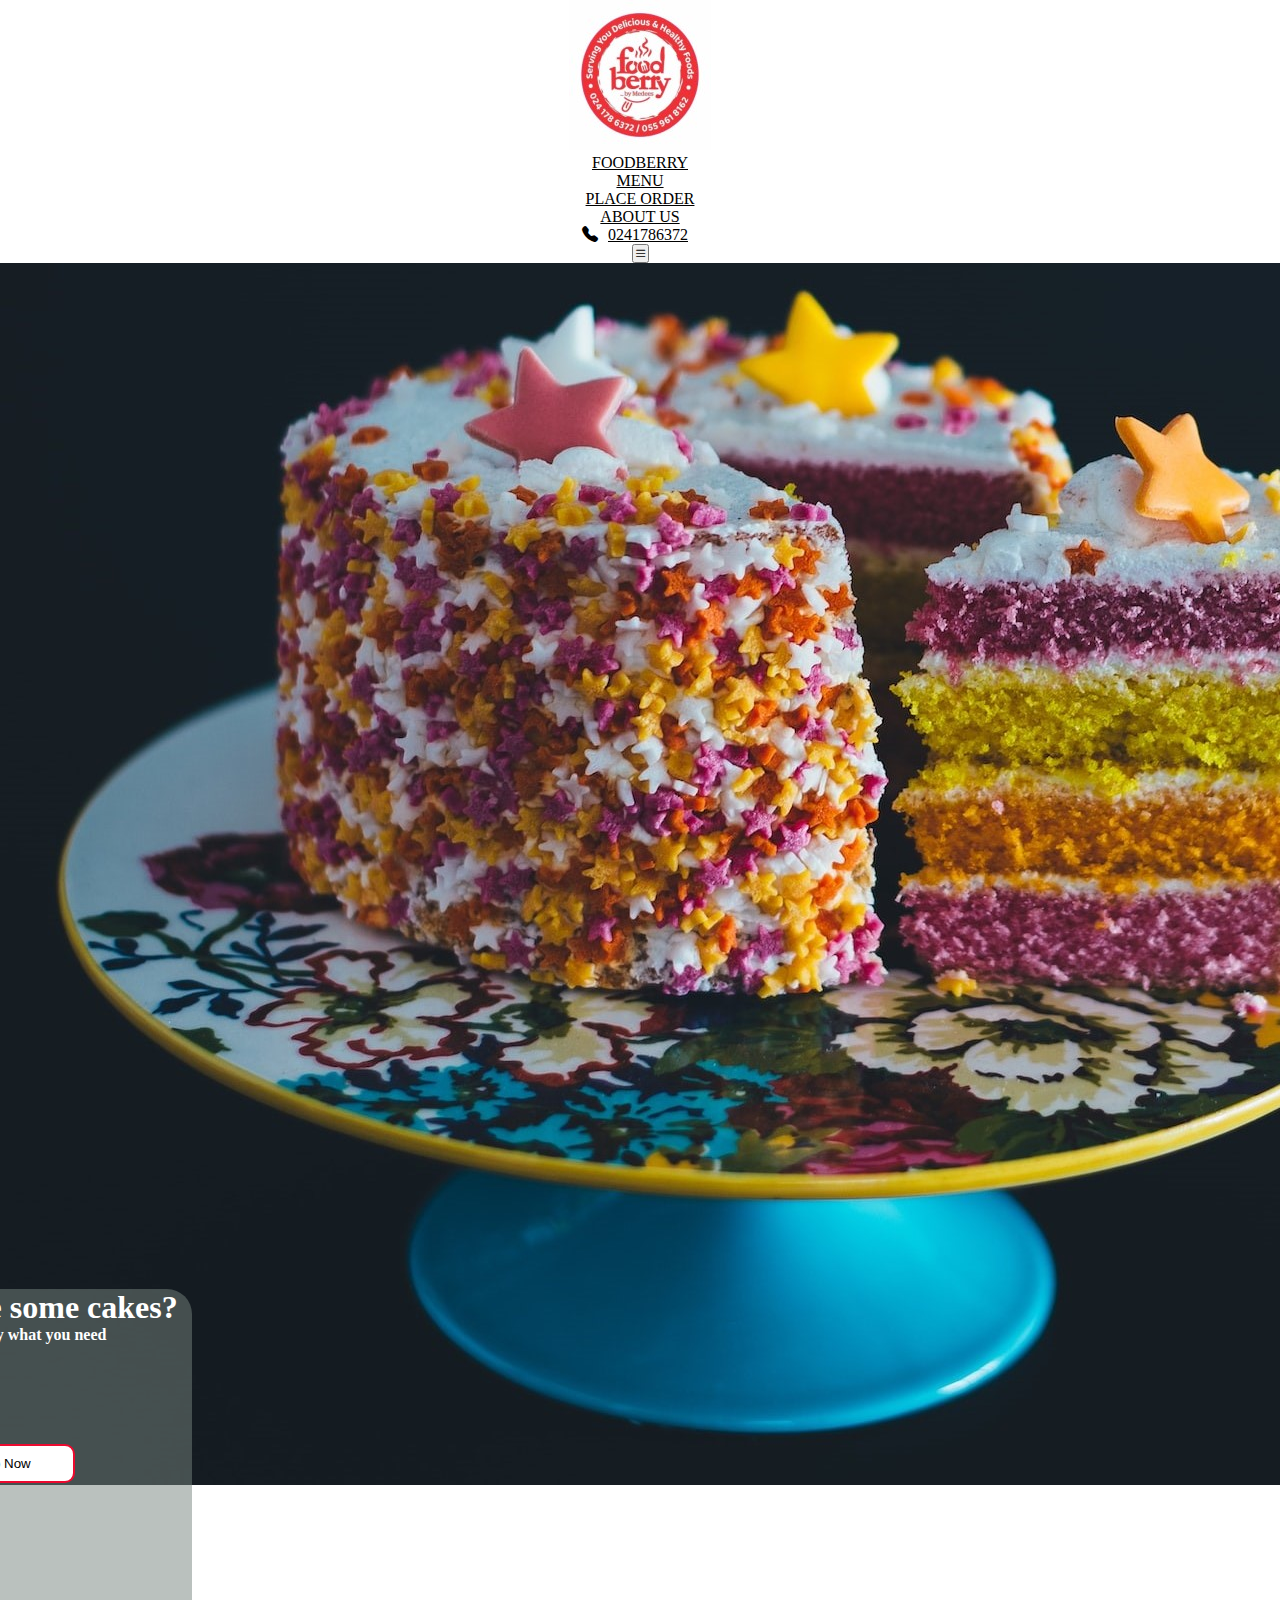
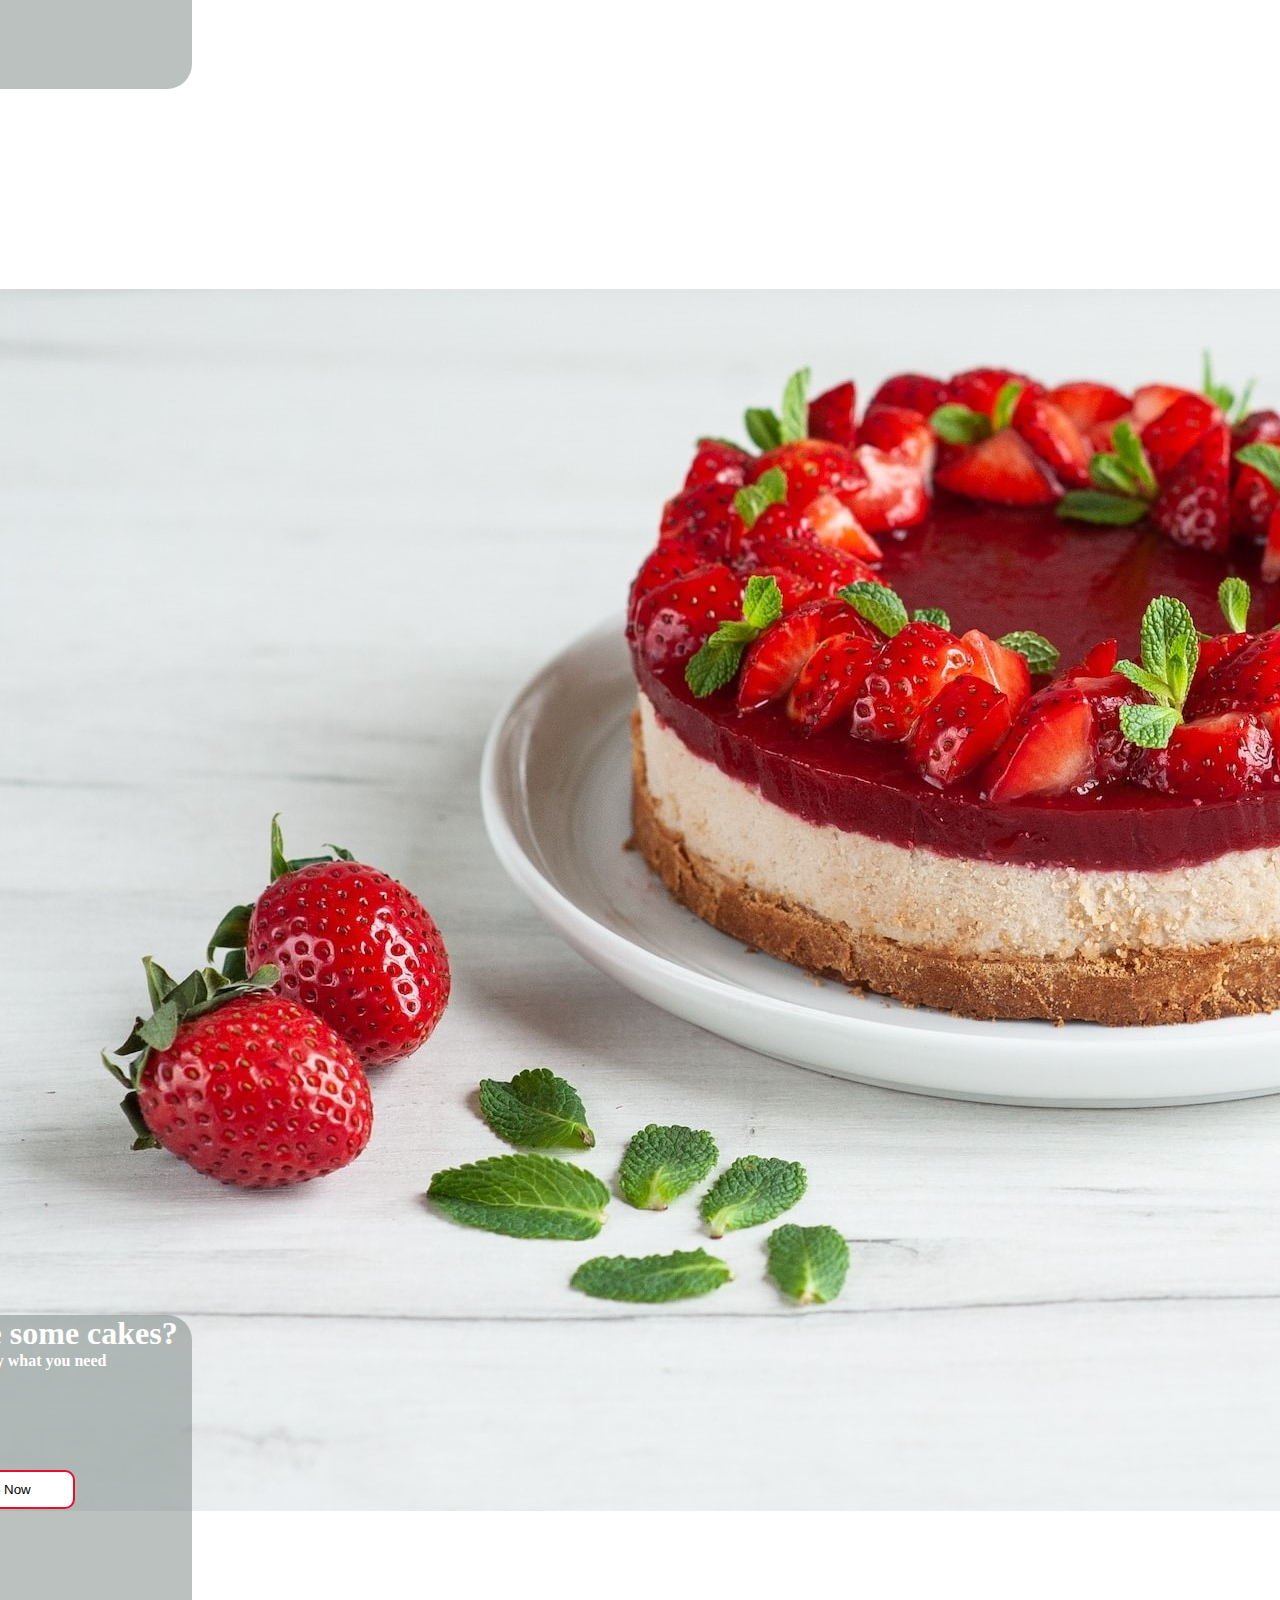
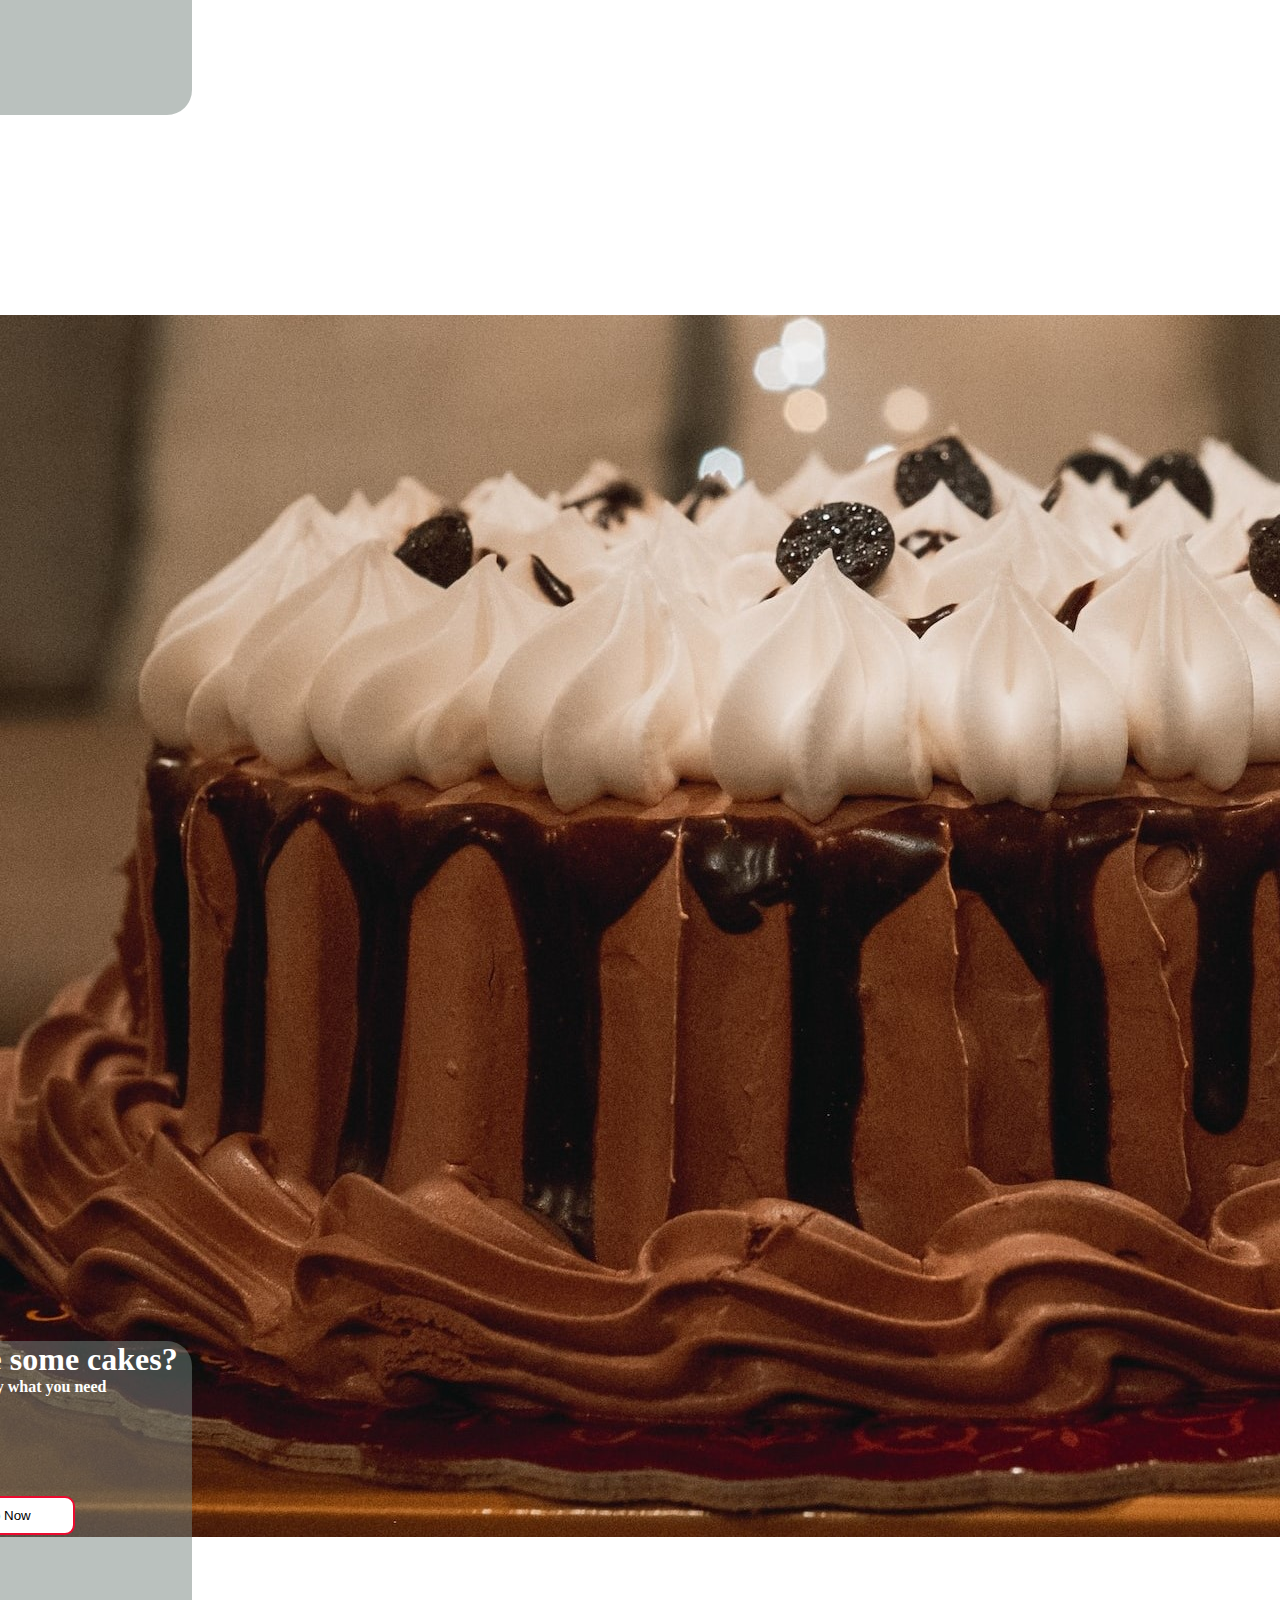
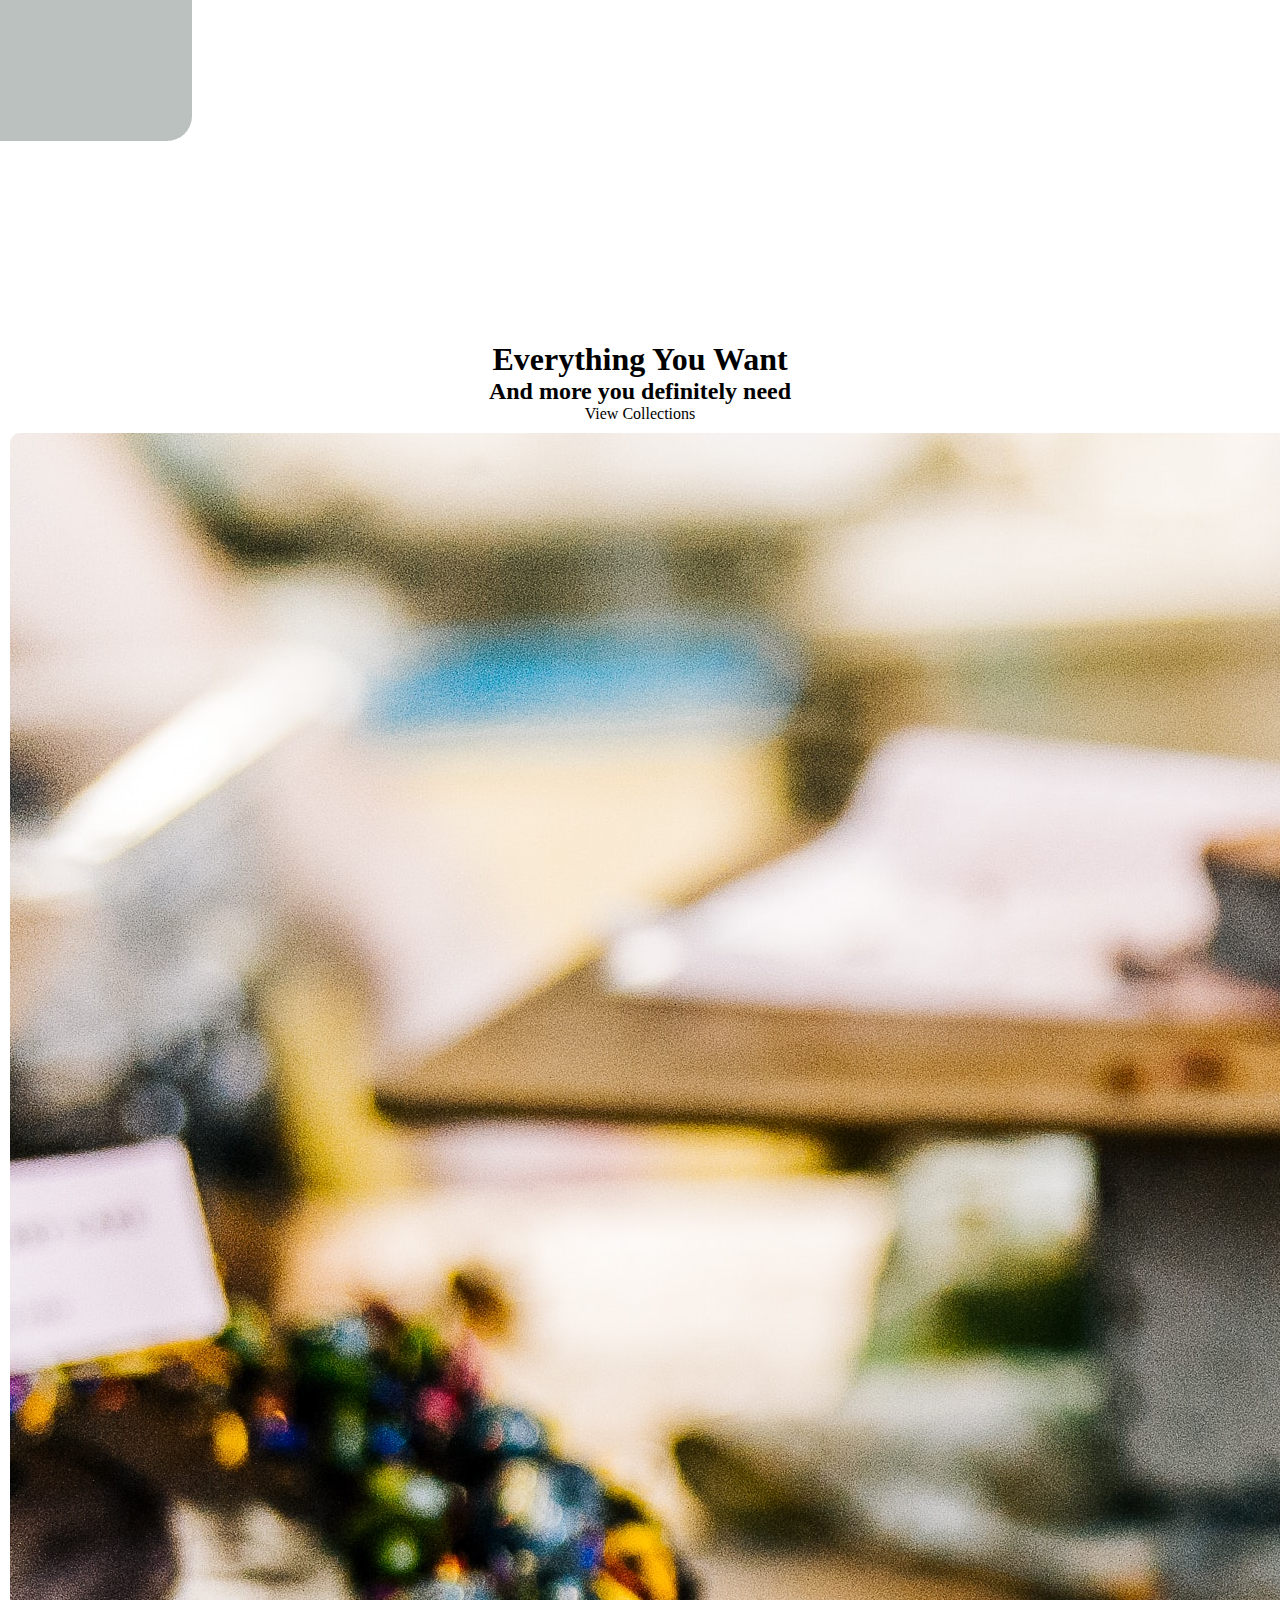
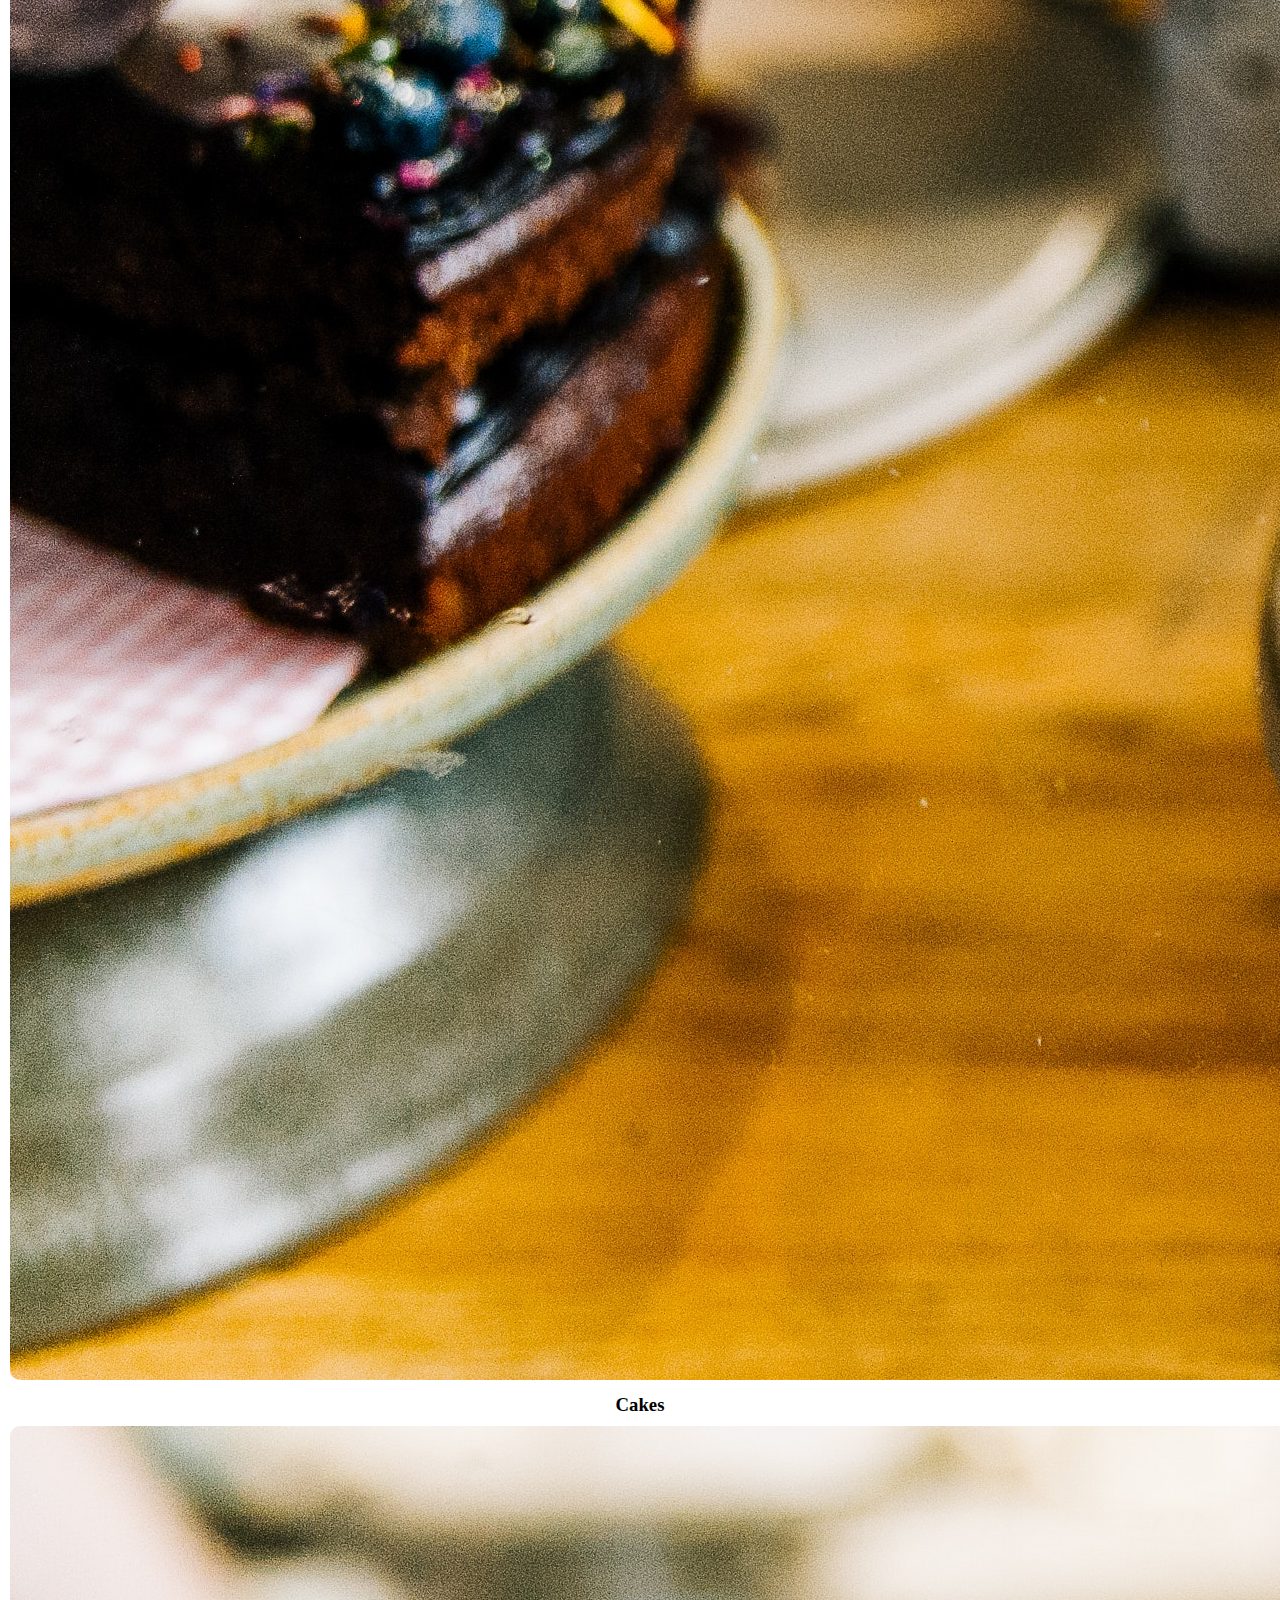
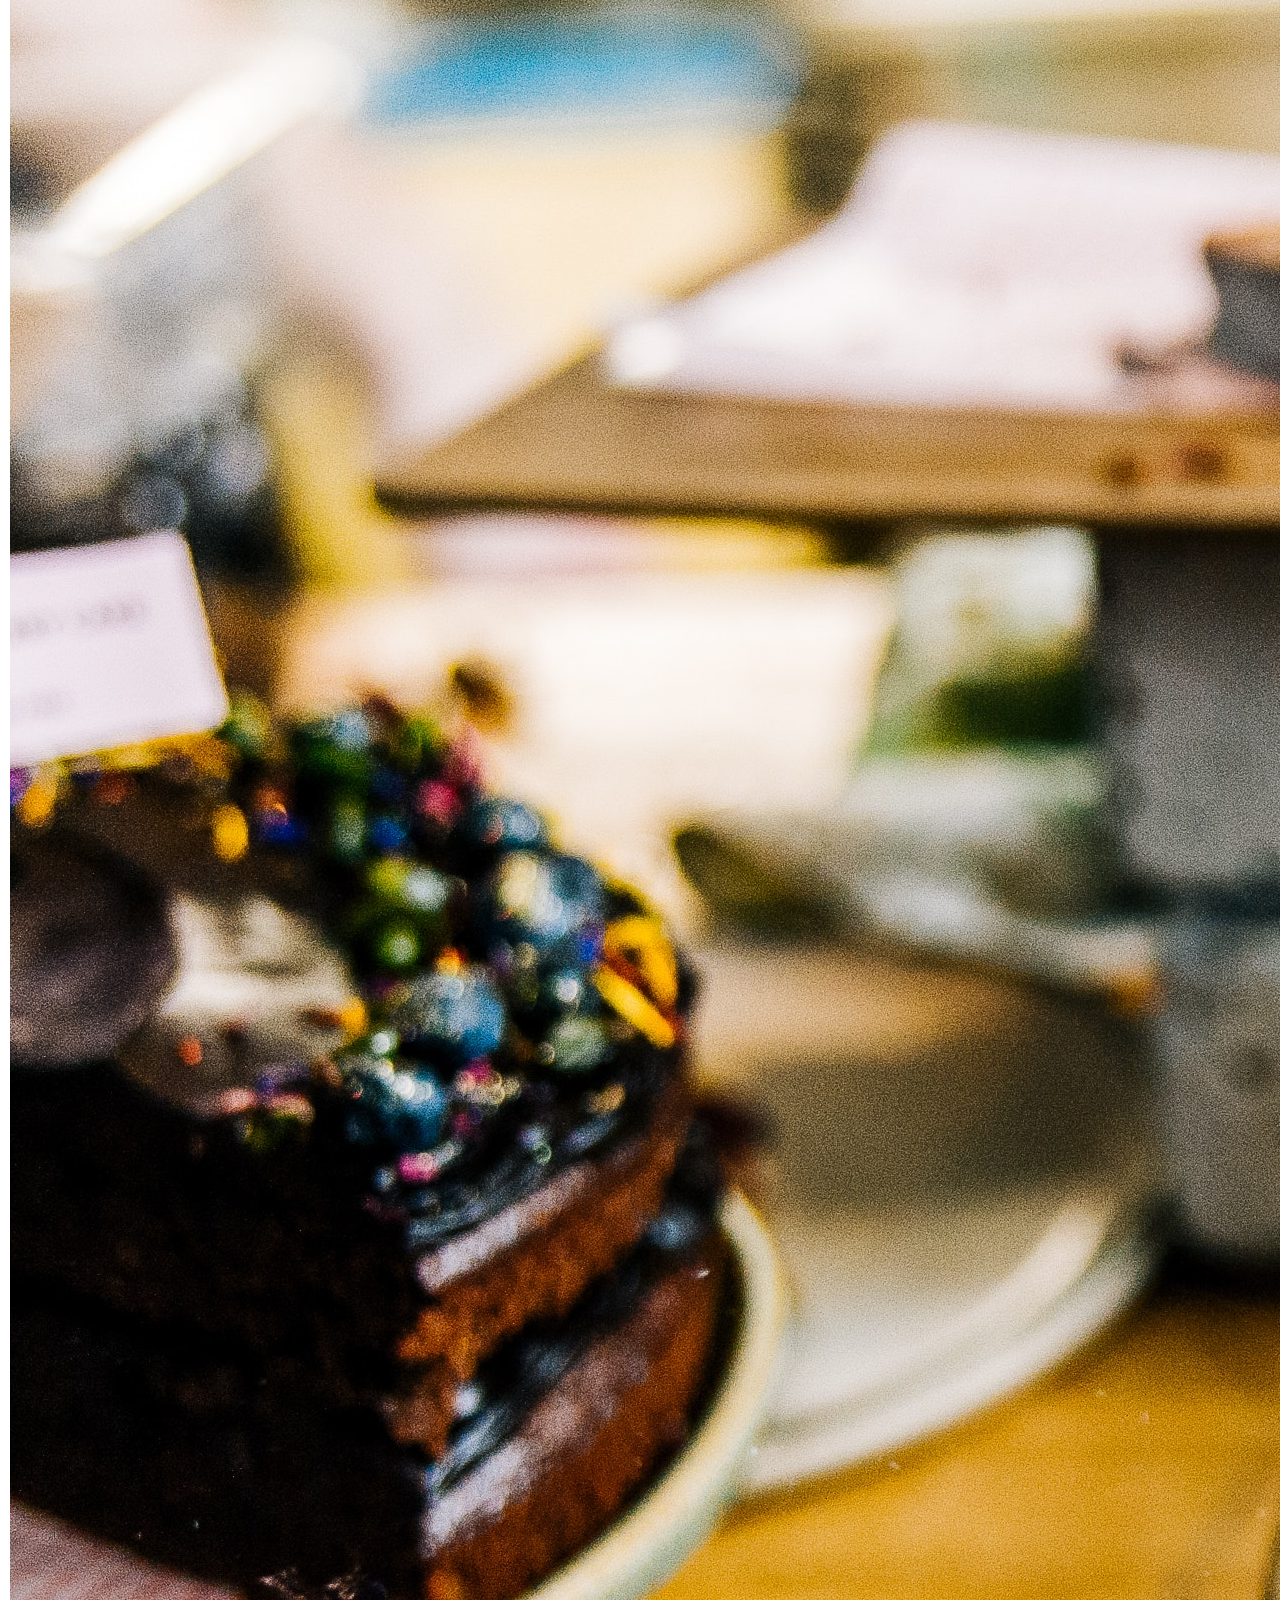
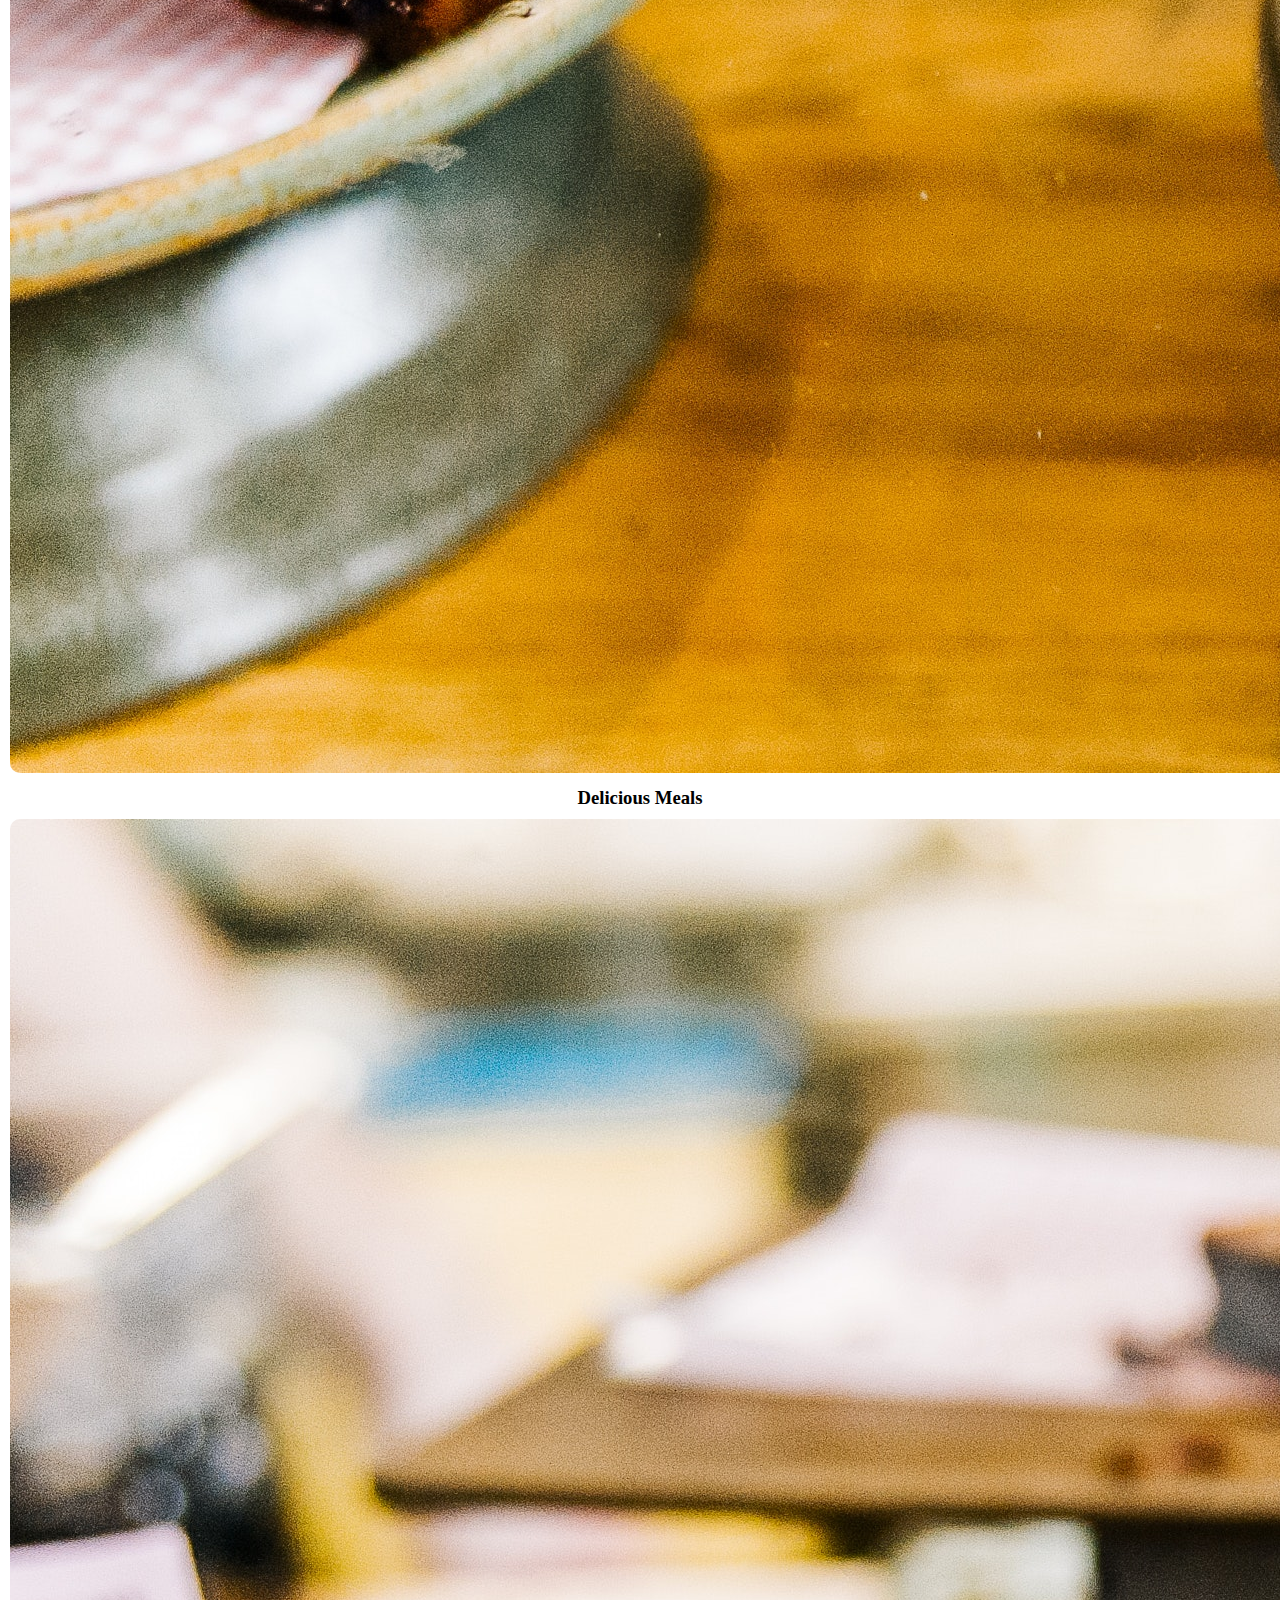
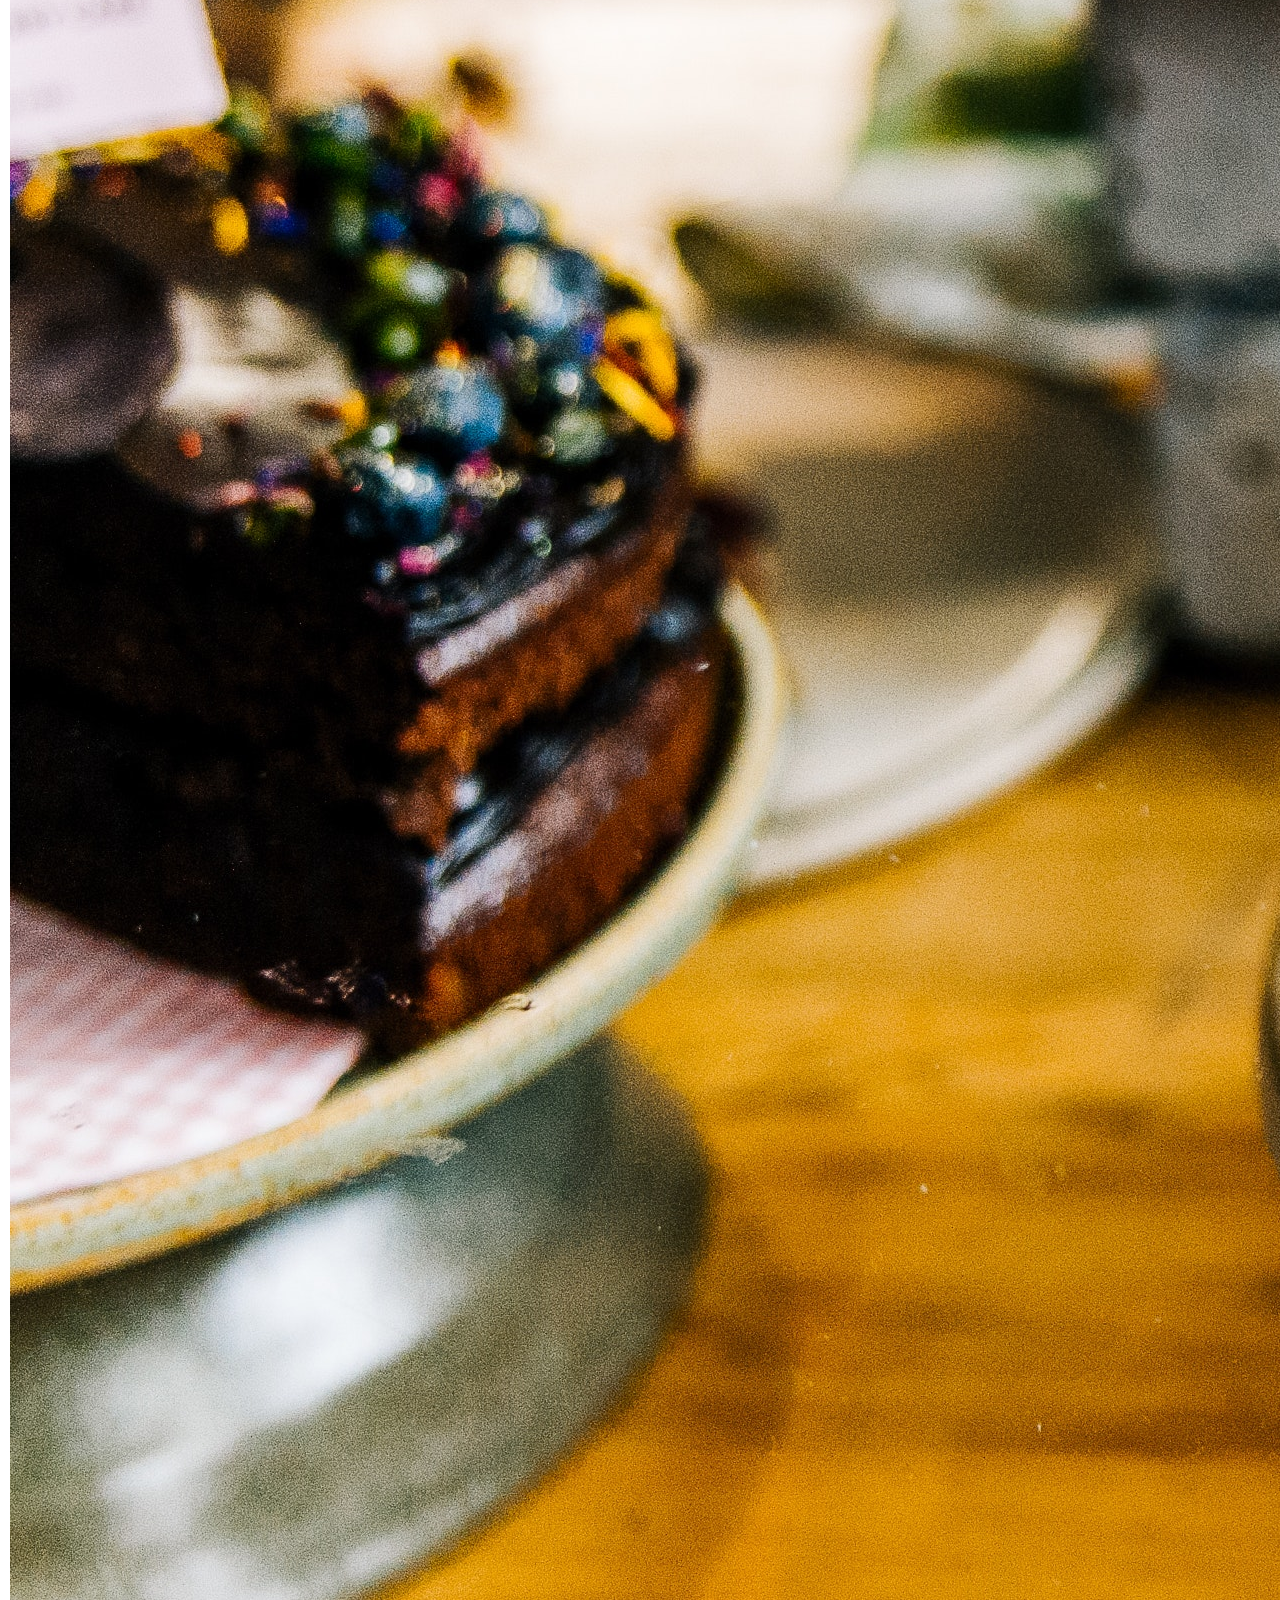
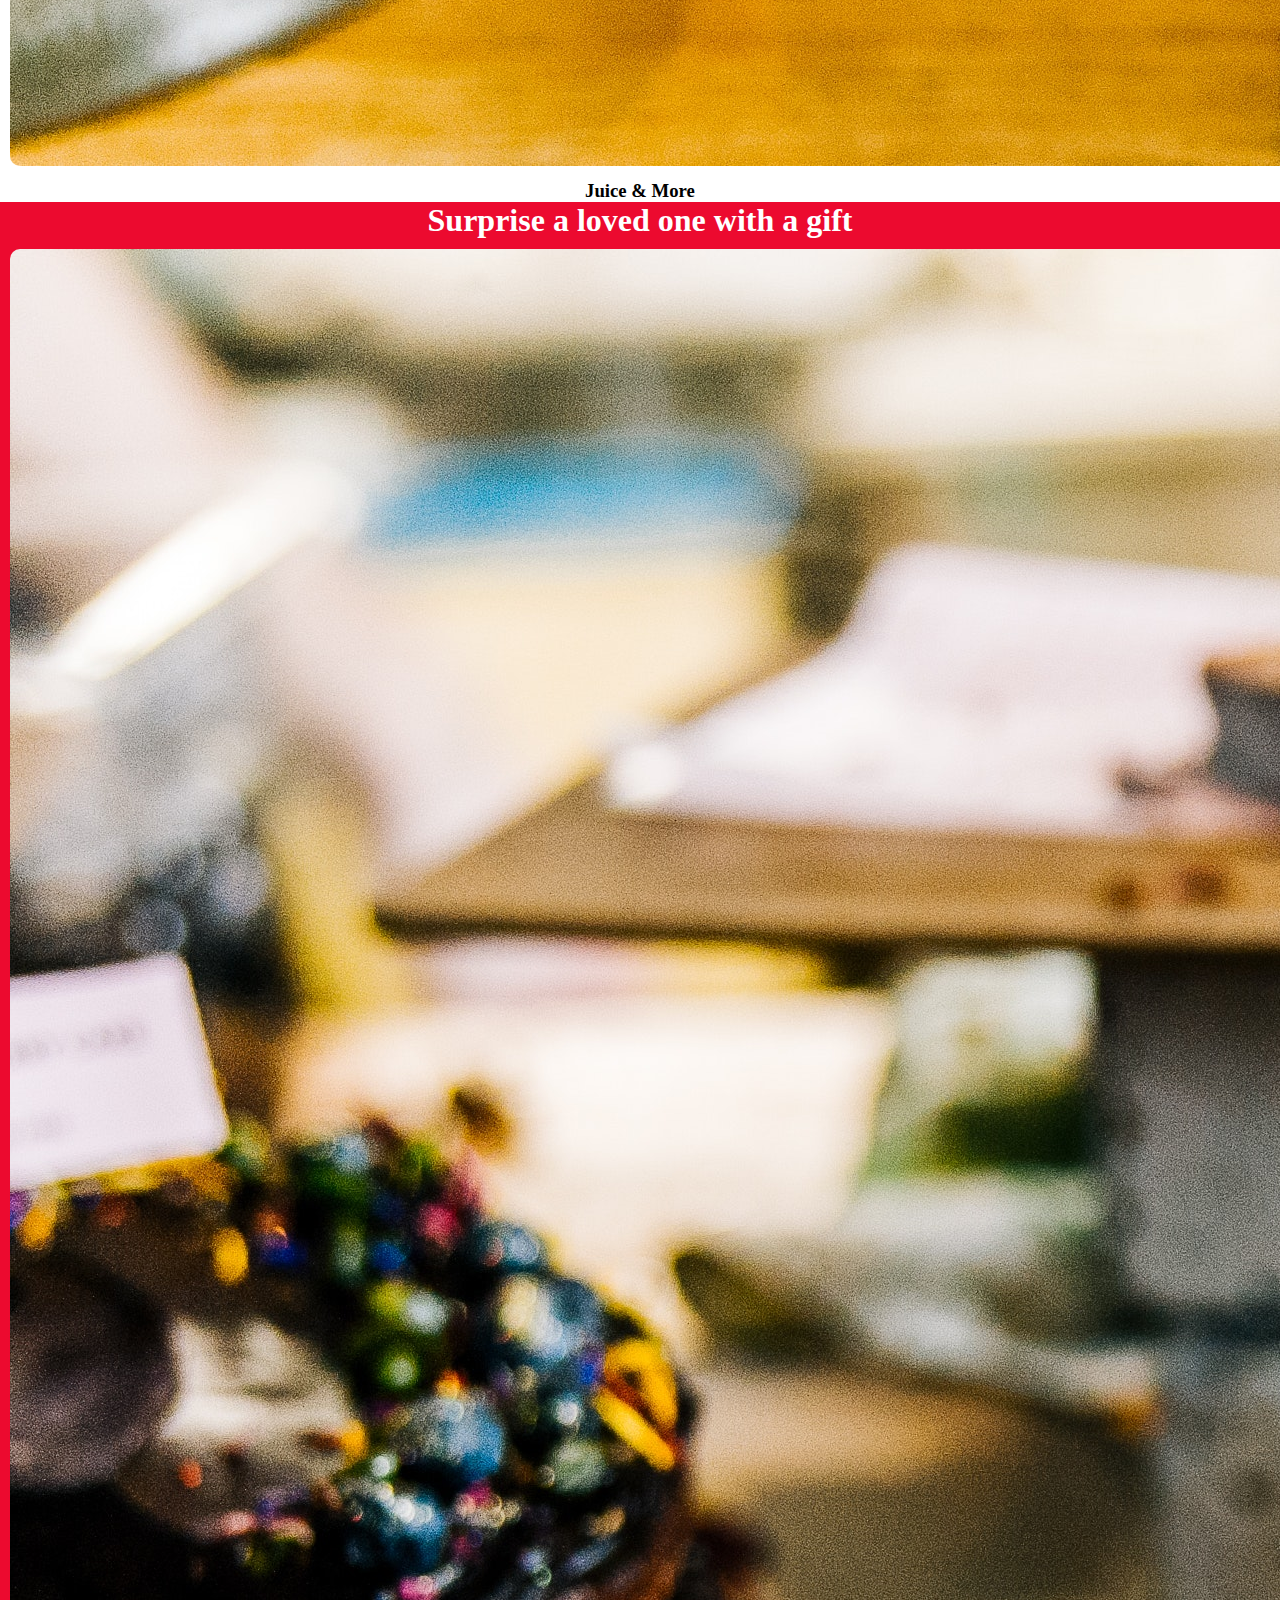
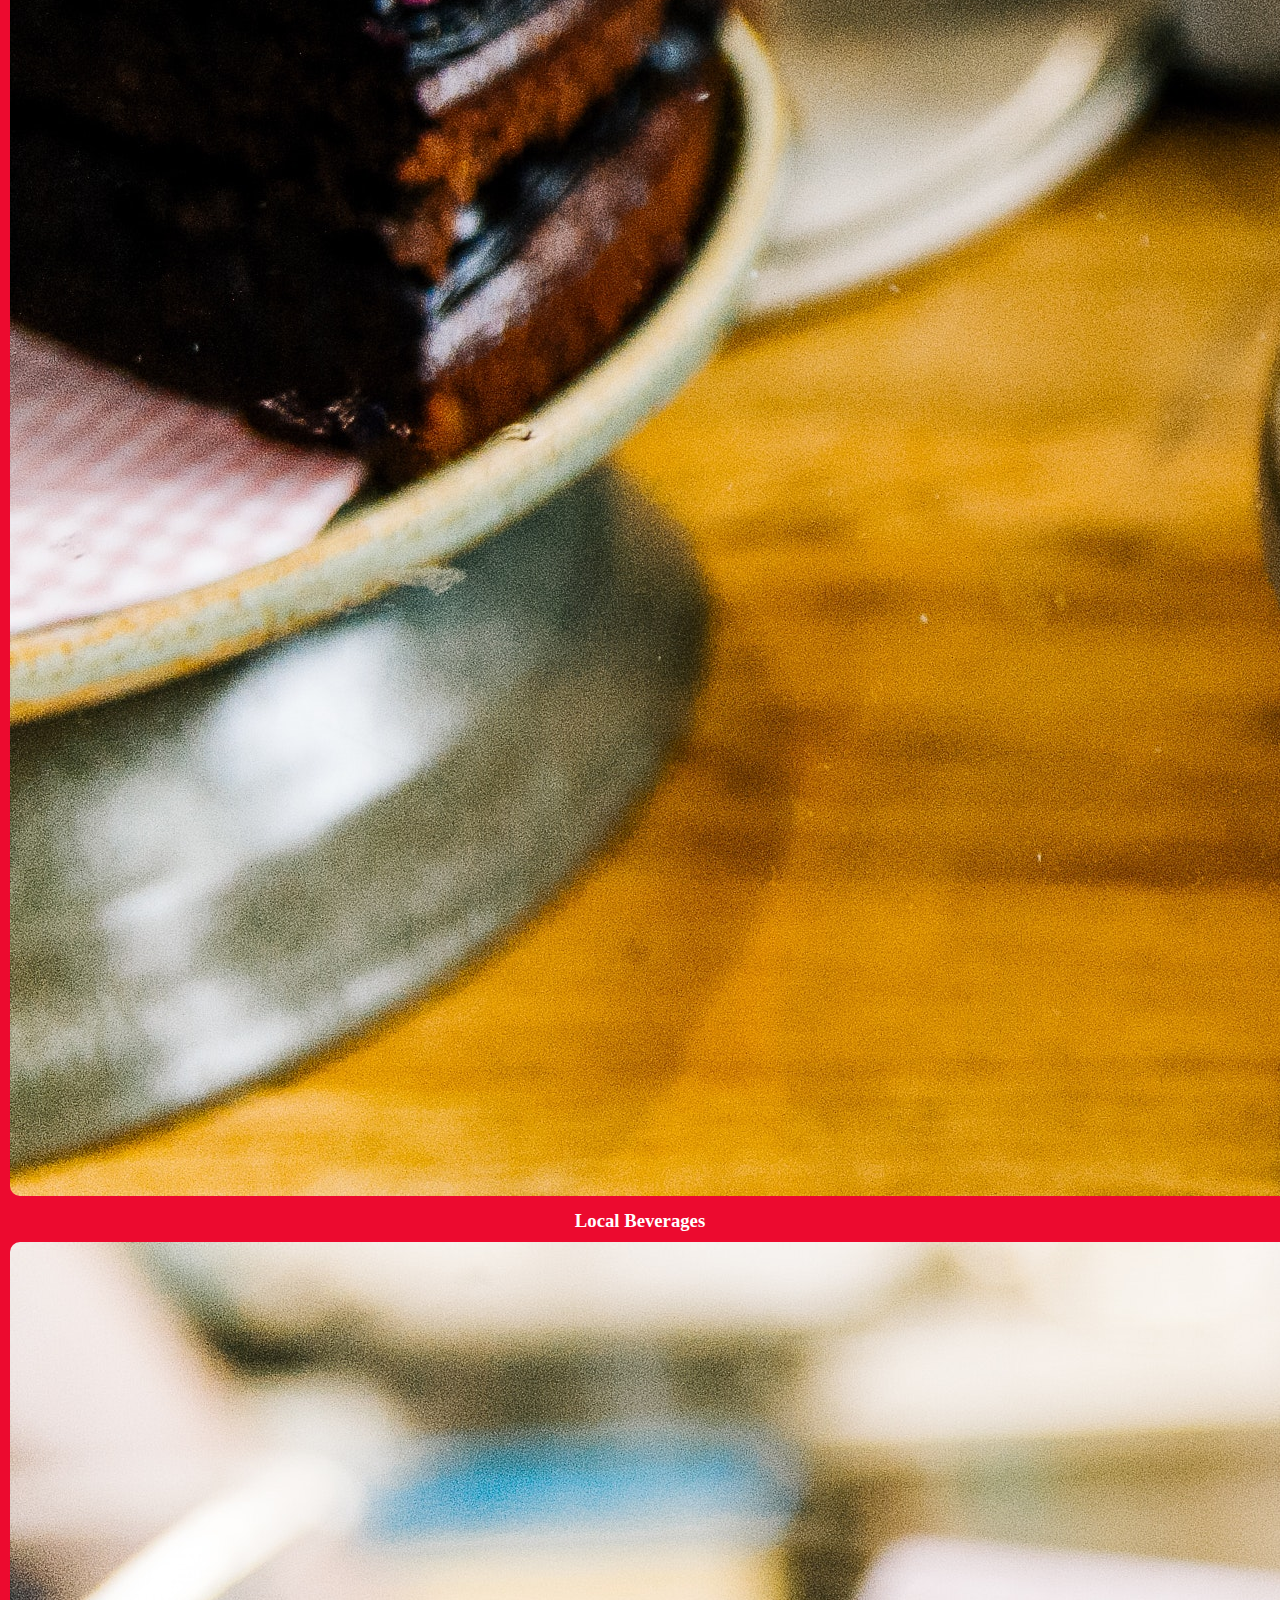
==== commit d45e6a28: "Add files via upload" ====
--- a/index.html
+++ b/index.html
@@ -33,14 +33,14 @@
                 <a class="nav-link" href="products.html">MENU</a>
               </li>
               <li class="nav-item">
-                <a class="nav-link" href="#">PLACE ORDER </a>
+                <a class="nav-link" href="place_order.html">PLACE ORDER </a>
               </li>
               <li class="nav-item">
                 <a class="nav-link" href="about.html">ABOUT US</a>
               </li>
             </ul>
             <div class="d-flex justify-content-center">
-                <i class="bi bi-telephone-fill"></i><a class="nav-link" href="tel:">0247777777</a>
+                <i class="bi bi-telephone-fill"></i><a class="nav-link" href="tel:+233241786372">0241786372</a>
             </div>
           </div>
         </div>
--- a/css/products.css
+++ b/css/products.css
@@ -111,4 +111,22 @@
     #make_cake {
         width: 500px !important;
     }
+}
+
+
+/*Cart styling*/
+.offcanvas button {
+    border-radius: 10px;
+    border-color: #ec0a2f;
+    color: #ec0a2f;
+}
+
+.offcanvas button:hover {
+    border-color: #ec0a2f;
+    background-color: #ec0a2f;
+    color: #fff;
+}
+
+#cart_display {
+    
 }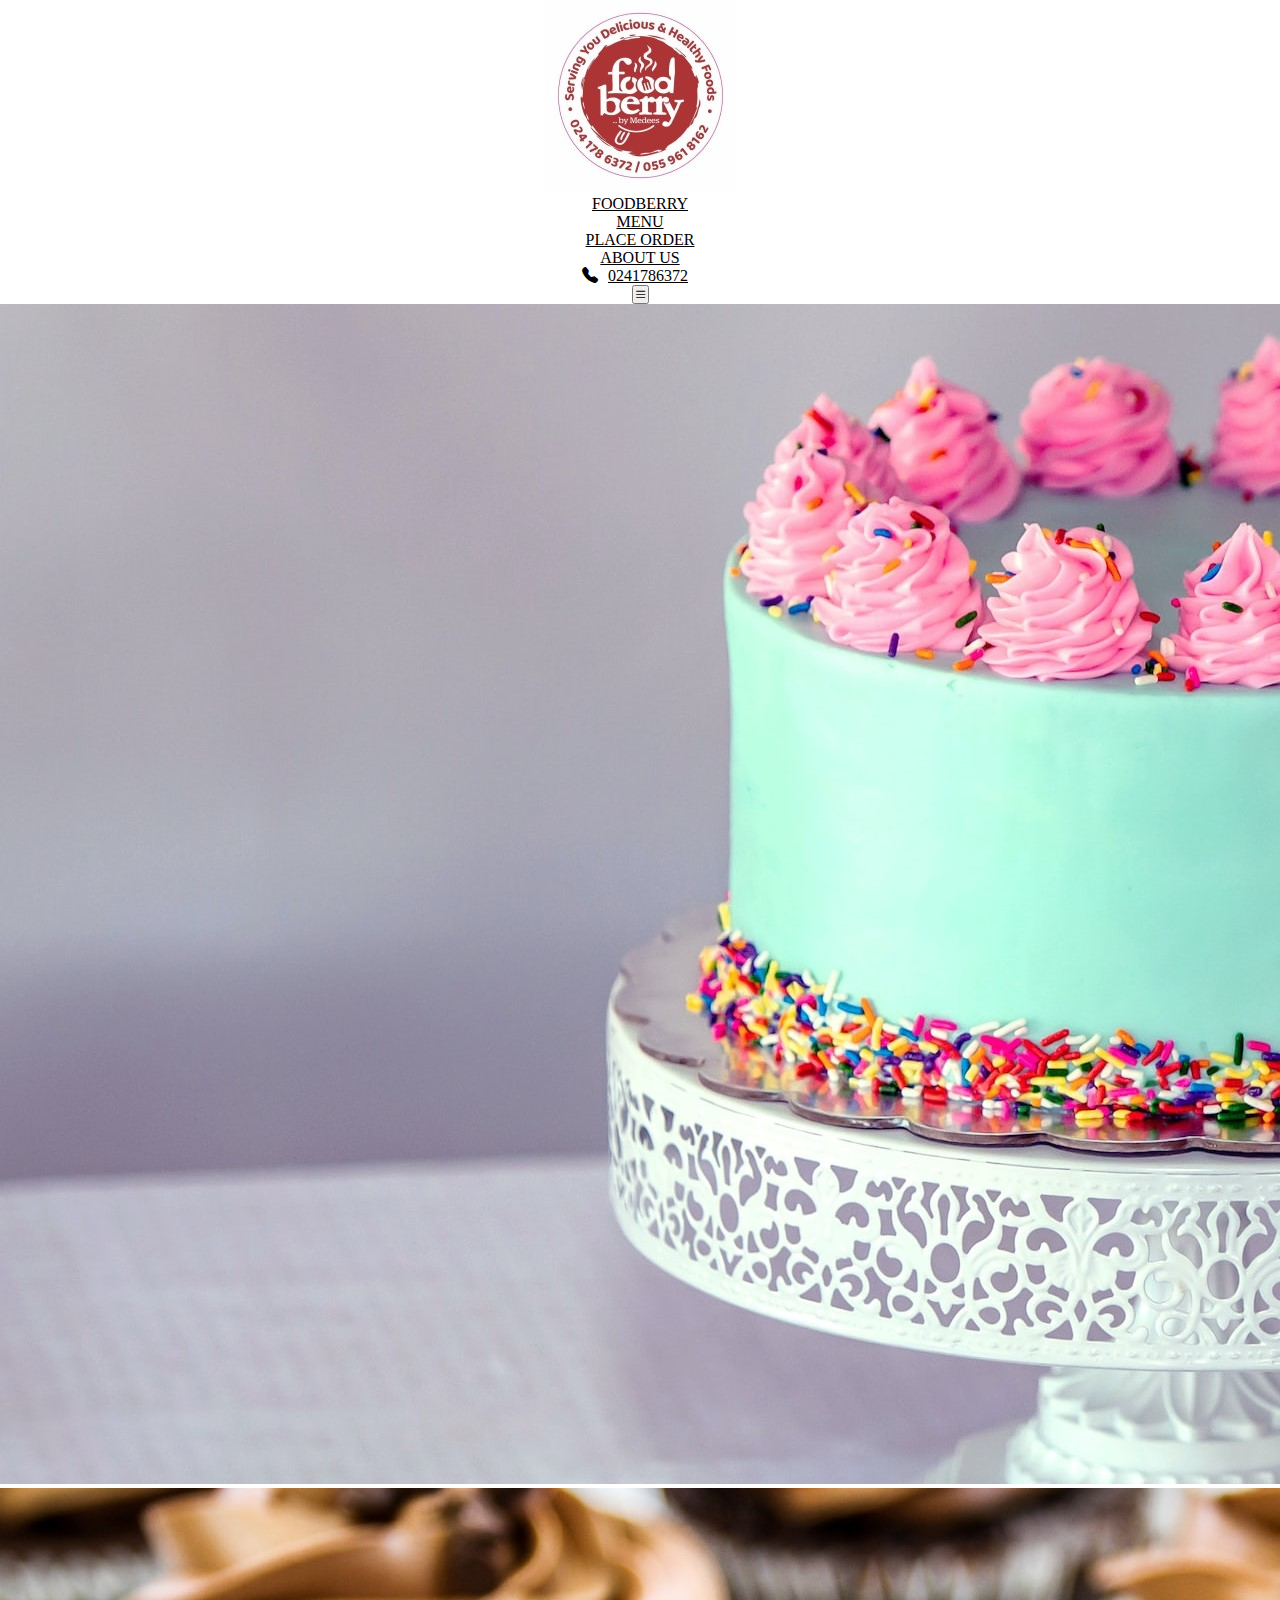
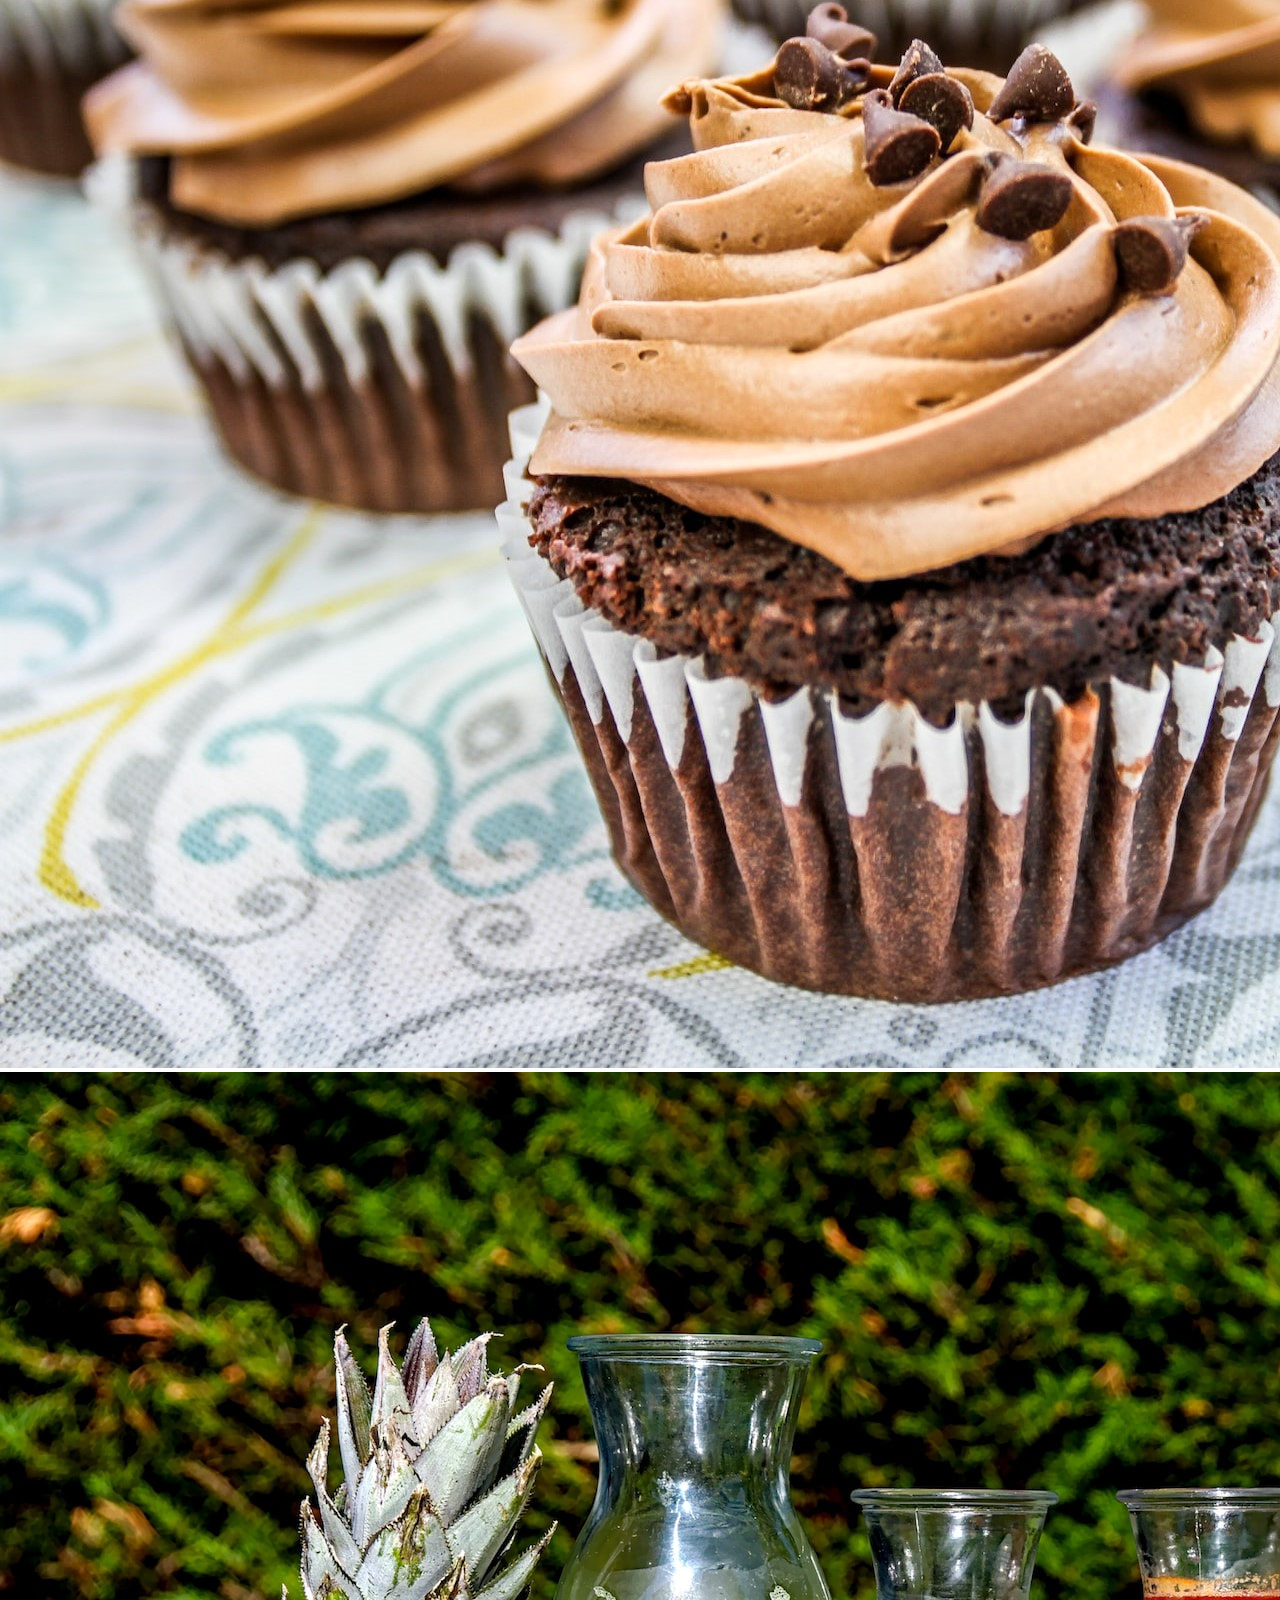
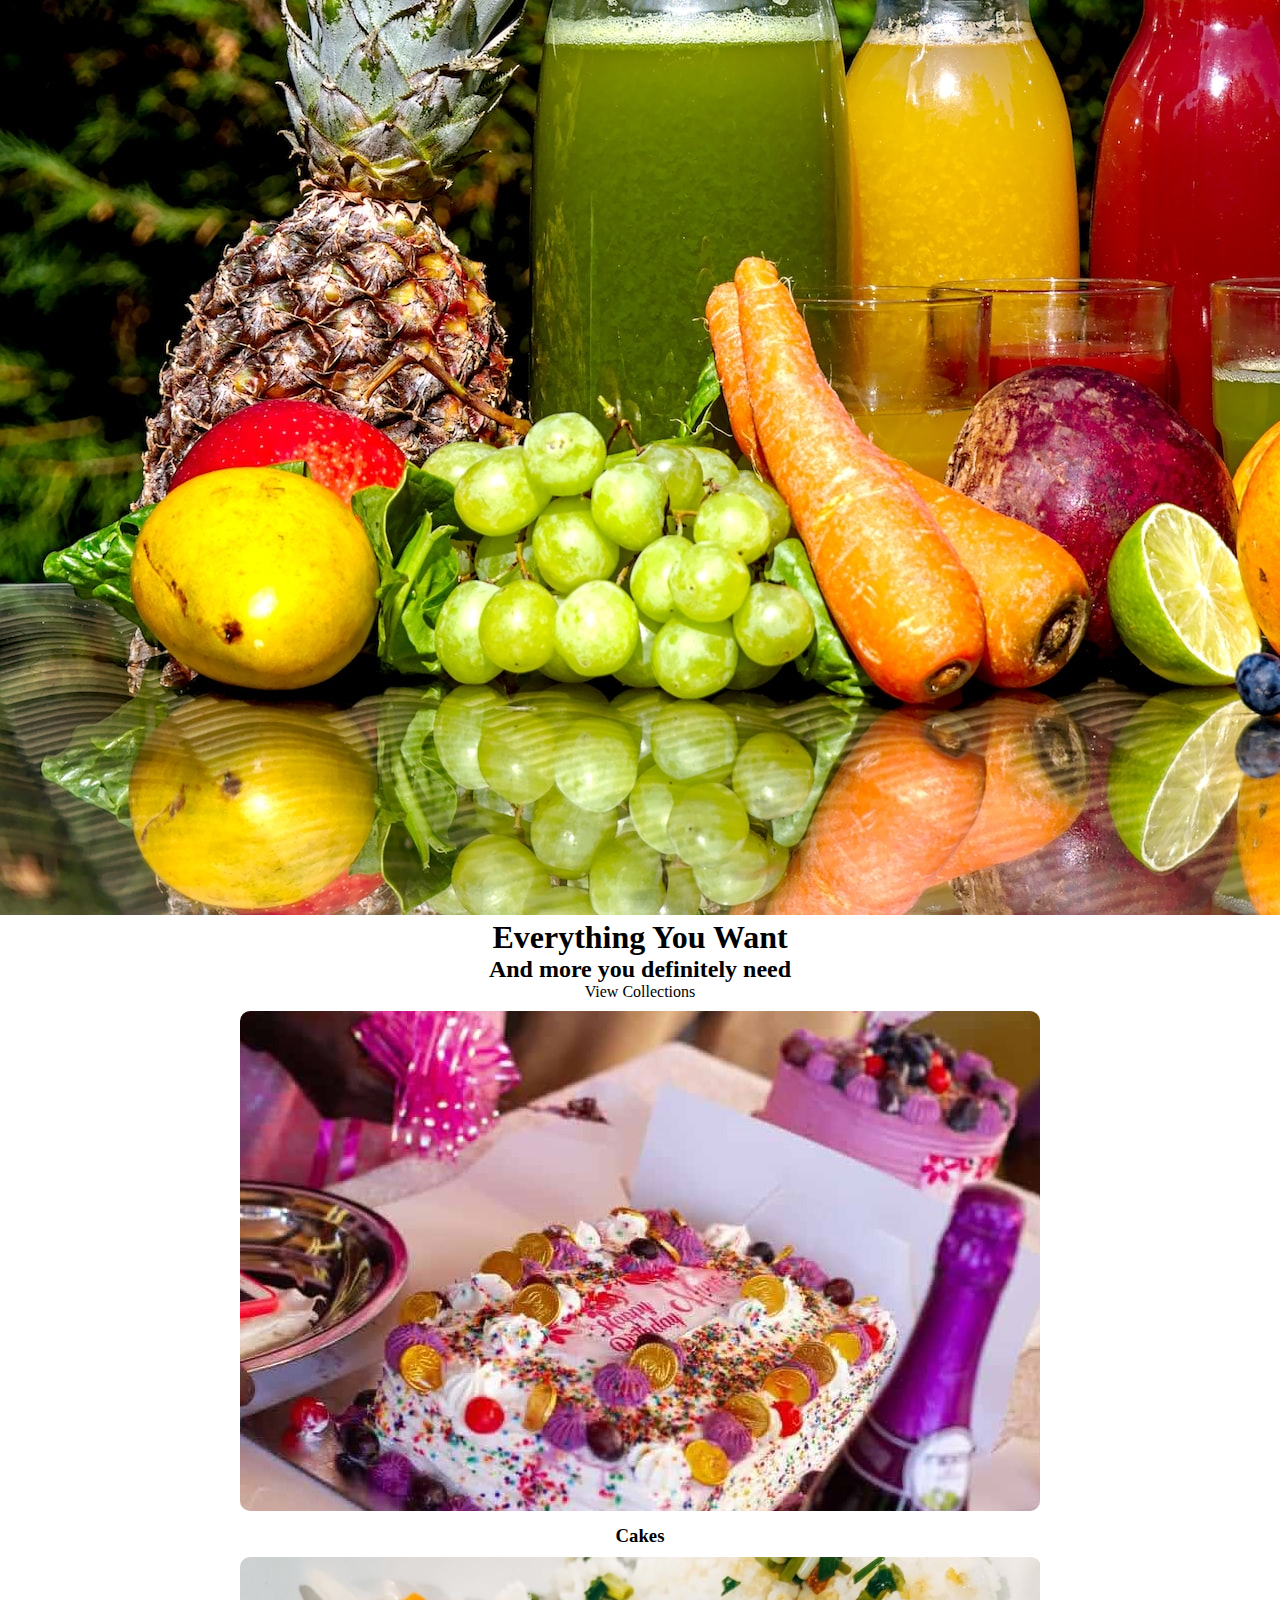
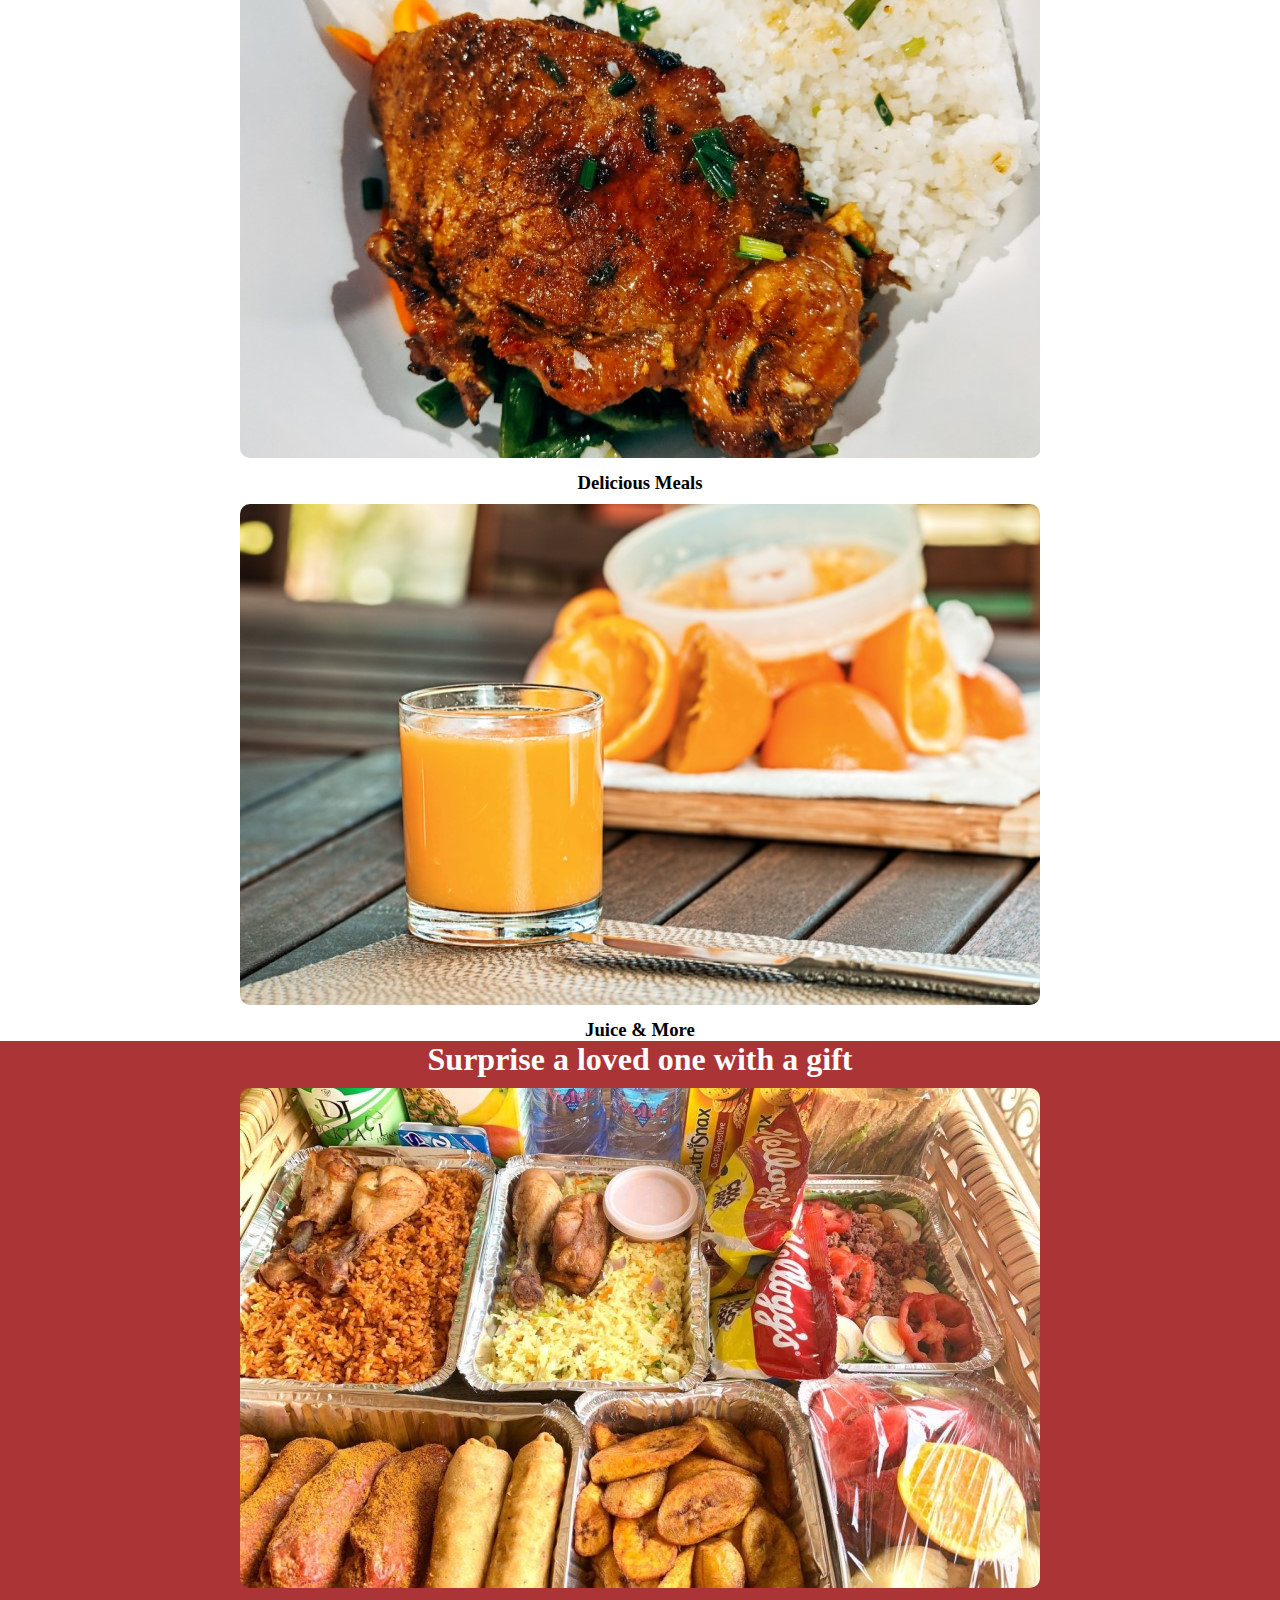
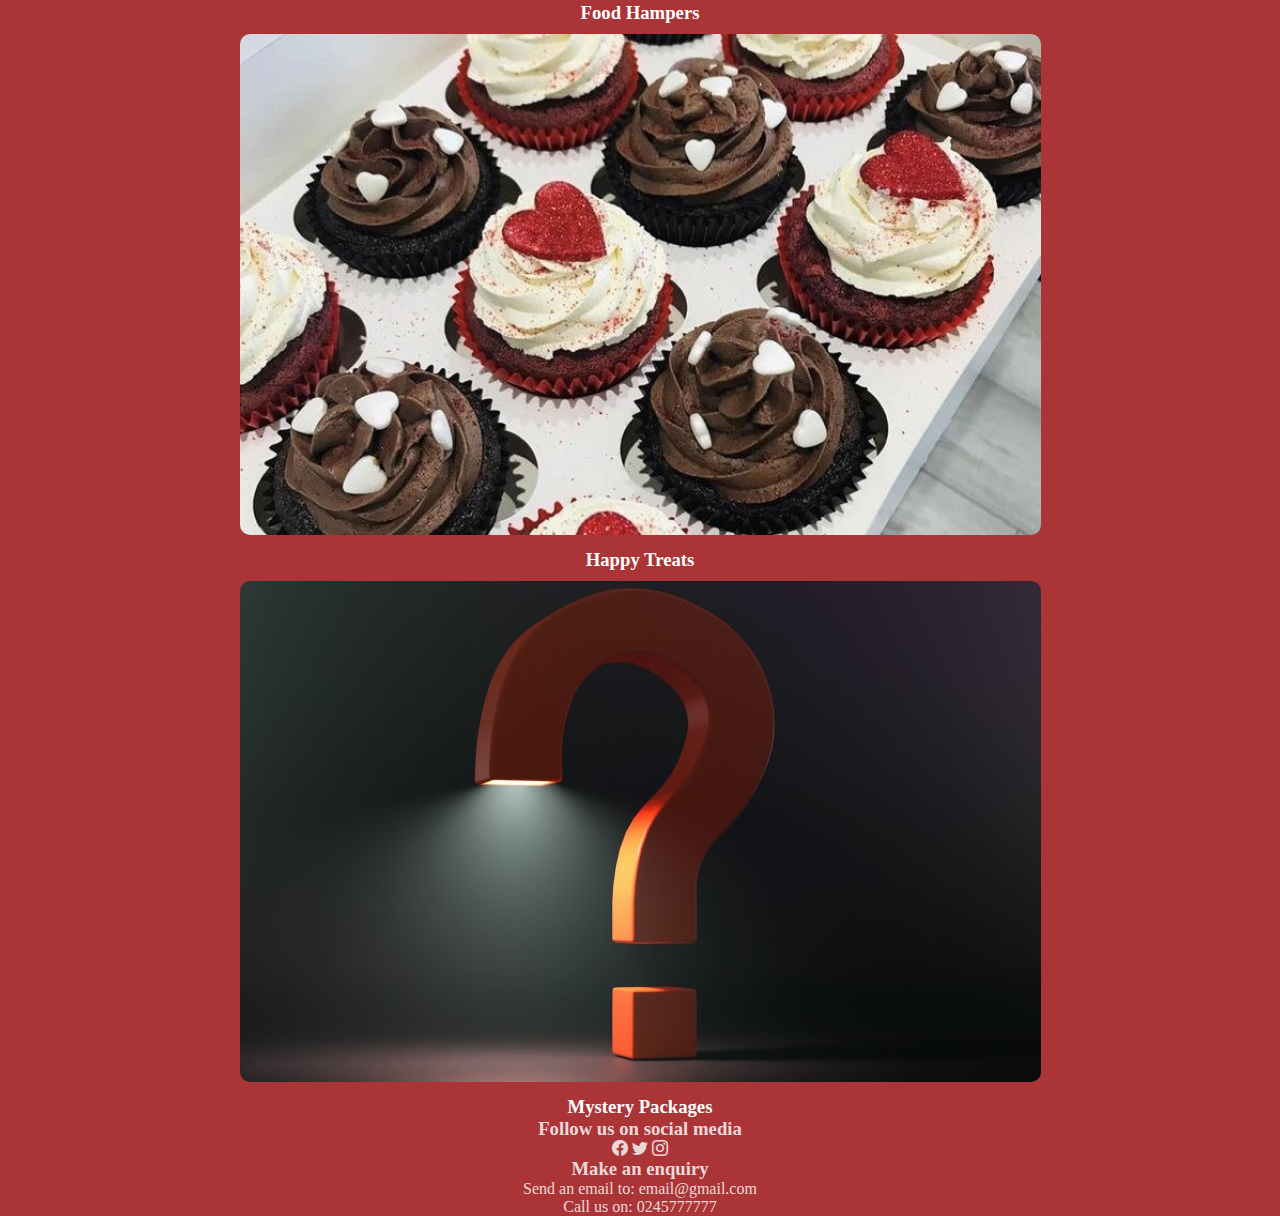
==== commit 14392373: "Add files via upload" ====
--- a/index.html
+++ b/index.html
@@ -20,7 +20,7 @@
 </head>
 <body>
     <div class="d-flex justify-content-center">
-        <img id="logo_img" src="images/logo_2.jpg" alt="">
+        <img id="logo_img" src="images/logo.jpg" alt="">
     </div>
     <nav class="navbar navbar-expand-sm sticky-top">
         <div class="container text-center">
@@ -58,34 +58,13 @@
             <div id="carouselSlides" class="carousel slide" data-bs-ride="carousel">
                 <div class="carousel-inner">
                     <div class="carousel-item active">
-                        <img src="images/cake4.jpg" class="d-block w-100" alt="...">
-                        <div class="carousel-caption d-none d-md-block position-absolute">
-                            <h1>Do you crave some cakes?</h1>
-                            <h4>We have exactly what you need</h4>
-                            <a href="products.html">
-                                <button type="button">Shop Now</button>
-                            </a>
-                        </div>
+                        <img src="images/banner1.jpg" class="d-block w-100" alt="...">
                     </div>
                     <div class="carousel-item">
-                        <img src="images/cake5.jpg" class="d-block w-100" alt="...">
-                        <div class="carousel-caption d-none d-md-block position-absolute">
-                            <h1>Do you crave some cakes?</h1>
-                            <h4>We have exactly what you need</h4>
-                            <a href="products.html">
-                                <button type="button">Shop Now</button>
-                            </a>
-                        </div>
+                        <img src="images/banner2.jpg" class="d-block w-100" alt="...">
                     </div>
                     <div class="carousel-item">
-                        <img src="images/cake6.jpg" class="d-block w-100" alt="...">
-                        <div class="carousel-caption d-none d-md-block position-absolute">
-                            <h1>Do you crave some cakes?</h1>
-                            <h4>We have exactly what you need</h4>
-                            <a href="products.html">
-                                <button type="button">Shop Now</button>
-                            </a>
-                        </div>
+                        <img src="images/banner4.jpg" class="d-block w-100" alt="...">
                     </div>
                 </div>
             </div>
@@ -98,15 +77,15 @@
 
             <div id="products_img" class="d-flex flex-wrap justify-content-center">
                 <div id="pdt_cake" class="w-25 mx-3">
-                    <img src="images/cake2.jpg" class="img-fluid" alt="">
+                    <img src="images/birthday cake.jpg" class="img-fluid" alt="">
                     <h3>Cakes</h3>
                 </div>
                 <div id="pdt_meal" class="w-25 mx-3">
-                    <img src="images/cake2.jpg" class="img-fluid" alt="">
+                    <img src="images/delicious meals.jpg" class="img-fluid" alt="">
                     <h3>Delicious Meals</h3>
                 </div>
                 <div id="pdt_juice" class="w-25 mx-3">
-                    <img src="images/cake2.jpg" class="img-fluid" alt="">
+                    <img src="images/orange.jpg" class="img-fluid" alt="">
                     <h3>Juice & More</h3>
                 </div>
             </div>
@@ -117,16 +96,16 @@
 
             <div id="surprise_img" class="d-flex justify-content-center my-5">
                 <div id="surprise_1" class="w-25 mx-3">
-                    <img src="images/cake2.jpg" class="img-fluid" alt="">
-                    <h3>Local Beverages</h3>
+                    <img src="images/hamper.jpg" class="img-fluid" alt="">
+                    <h3>Food Hampers</h3>
                 </div>
                 <div id="surprise_2" class="w-25 mx-3">
-                    <img src="images/cake2.jpg" class="img-fluid" alt="">
-                    <h3>Local Beverages</h3>
+                    <img src="images/treats.jpg" class="img-fluid" alt="">
+                    <h3>Happy Treats</h3>
                 </div>
                 <div id="surprise_3" class="w-25 mx-3">
-                    <img src="images/cake2.jpg" class="img-fluid" alt="">
-                    <h3>Local Beverages</h3>
+                    <img src="images/mystery.jpg" class="img-fluid" alt="">
+                    <h3>Mystery Packages</h3>
                 </div>
             </div>
         </div>
--- a/css/products.css
+++ b/css/products.css
@@ -39,7 +39,7 @@
 }
 
 .bi-cart2:hover {
-    color: #ec0a2f;
+    color: #AB3436;
     cursor: pointer;
 }
 
@@ -59,8 +59,9 @@
 
 }
 
-.container3{
-    background: rgb(236, 180, 211);
+.container2{
+    background: #AB3436;
+    color: #fff;
 }
 
 
@@ -92,18 +93,19 @@
 #make_cake {
     border-style: solid;
     border-radius: 10px;
-    border-color: #ec0a2f;
+    border-color: #fff;
 }
 
 #make_cake_submit {
     background-color: #fff;
     border-radius: 5px;
-    border-color: #ec0a2f;
-    color: #ec0a2f;
+    border-color: #fff;
+    color: #AB3436;
 }
 
 #make_cake_submit:hover {
-    background-color: #ec0a2f;
+    background-color: #70e122;
+    border-color: #70e122;
     color: #fff;
 }
 
@@ -117,16 +119,12 @@
 /*Cart styling*/
 .offcanvas button {
     border-radius: 10px;
-    border-color: #ec0a2f;
-    color: #ec0a2f;
+    border-color: #AB3436;
+    color: #AB3436;
 }
 
 .offcanvas button:hover {
-    border-color: #ec0a2f;
-    background-color: #ec0a2f;
+    border-color: #AB3436;
+    background-color: #AB3436;
     color: #fff;
-}
-
-#cart_display {
-    
 }--- a/css/index.css
+++ b/css/index.css
@@ -14,7 +14,7 @@
 }
 
 nav a:hover {
-    color: #ec0a2f !important;
+    color: #AB3436 !important;
 }
 
 #banner {
@@ -34,7 +34,7 @@
 
 .carousel-caption button {
     background-color: #fff;
-    border-color: #ec0a2f;
+    border-color: #AB3436;
     border-style: solid;
     border-radius: 10px;
     width: 150px;
@@ -43,7 +43,7 @@
 }
 
 .carousel-caption button:hover {
-    background-color: #ec0a2f;
+    background-color: #AB3436;
     color: #fff;
     border-color: #fff;
 }
@@ -54,7 +54,7 @@
 }
 
 #products a:hover {
-    color: #ec0a2f;
+    color: #AB3436;
 }
 
 #products_img img {
@@ -84,7 +84,7 @@
 }
 
 #surprise {
-    background-color: #ec0a2f;
+    background-color: #AB3436;
     color: #fff;
 }
 
@@ -115,7 +115,7 @@
 }
 
 footer {
-    background-color: #ec0a2f;
+    background-color: #AB3436;
     color: #ebd9d9;
 }
 
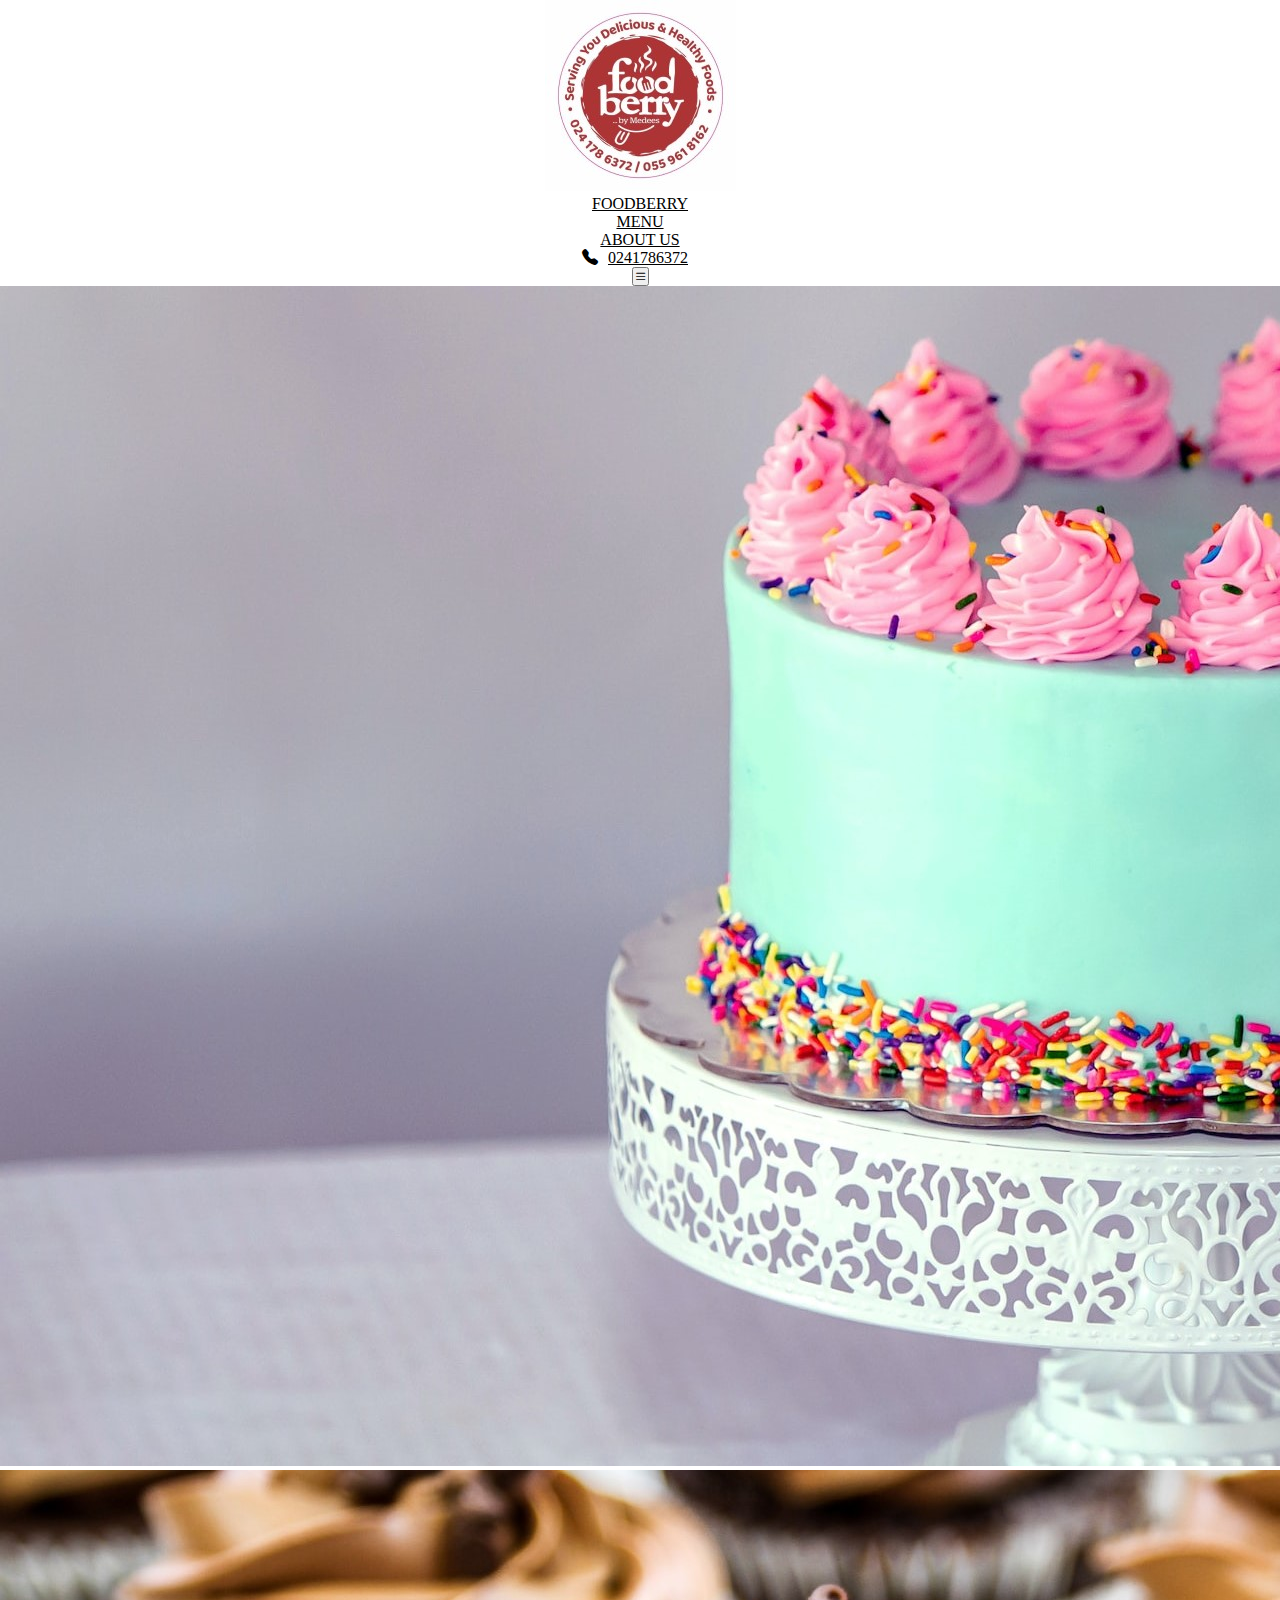
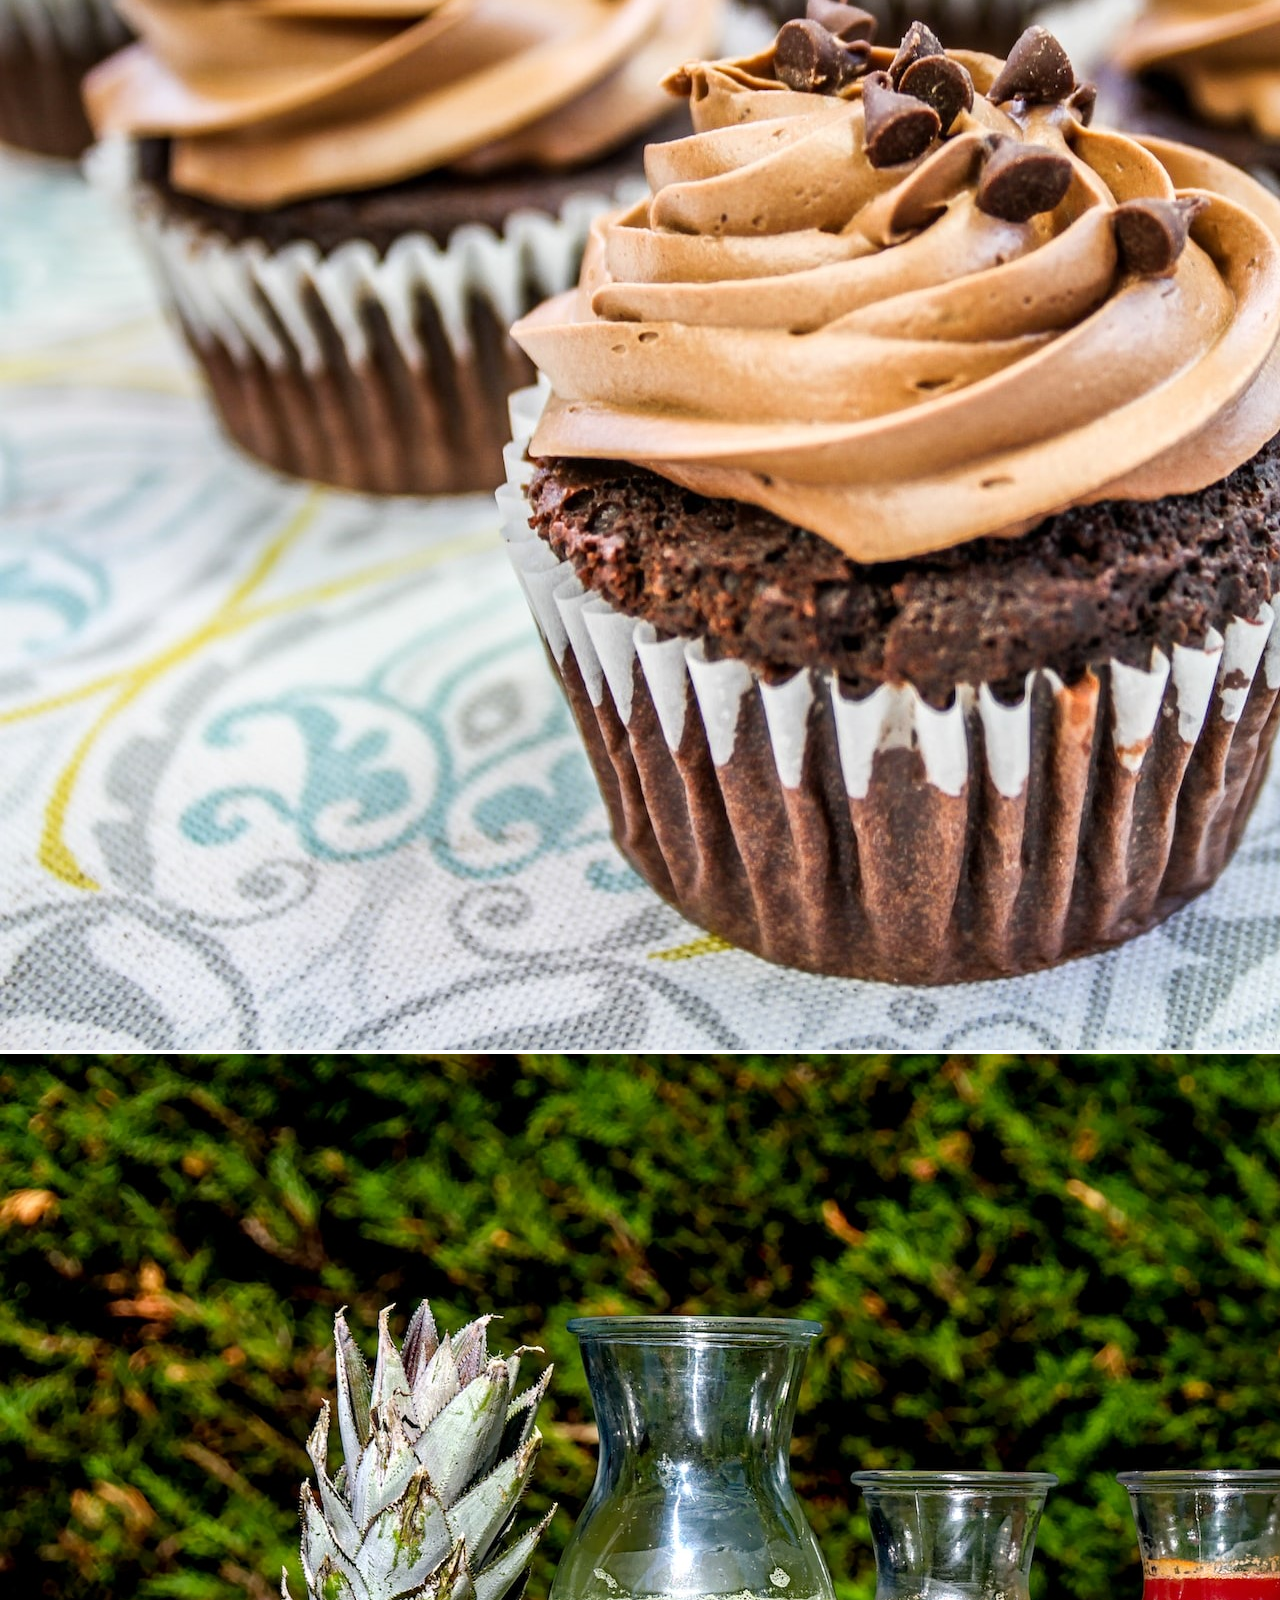
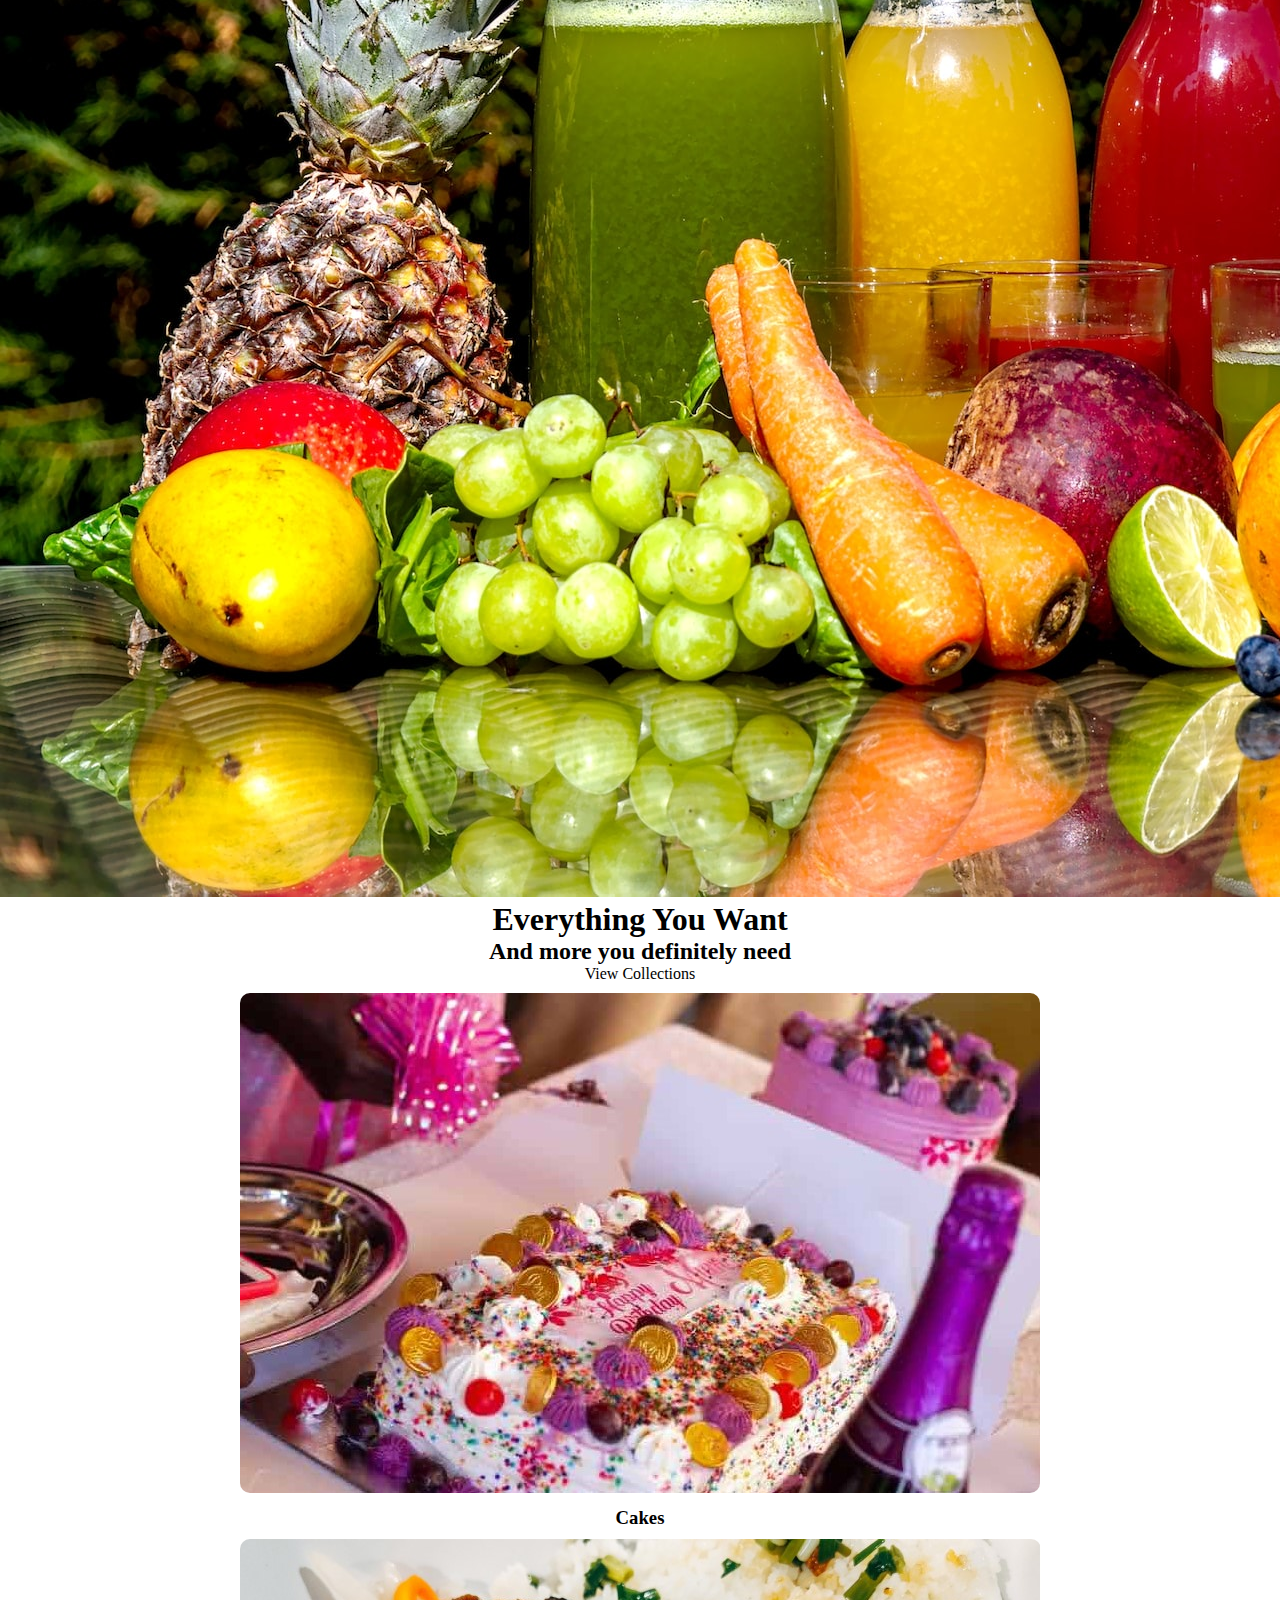
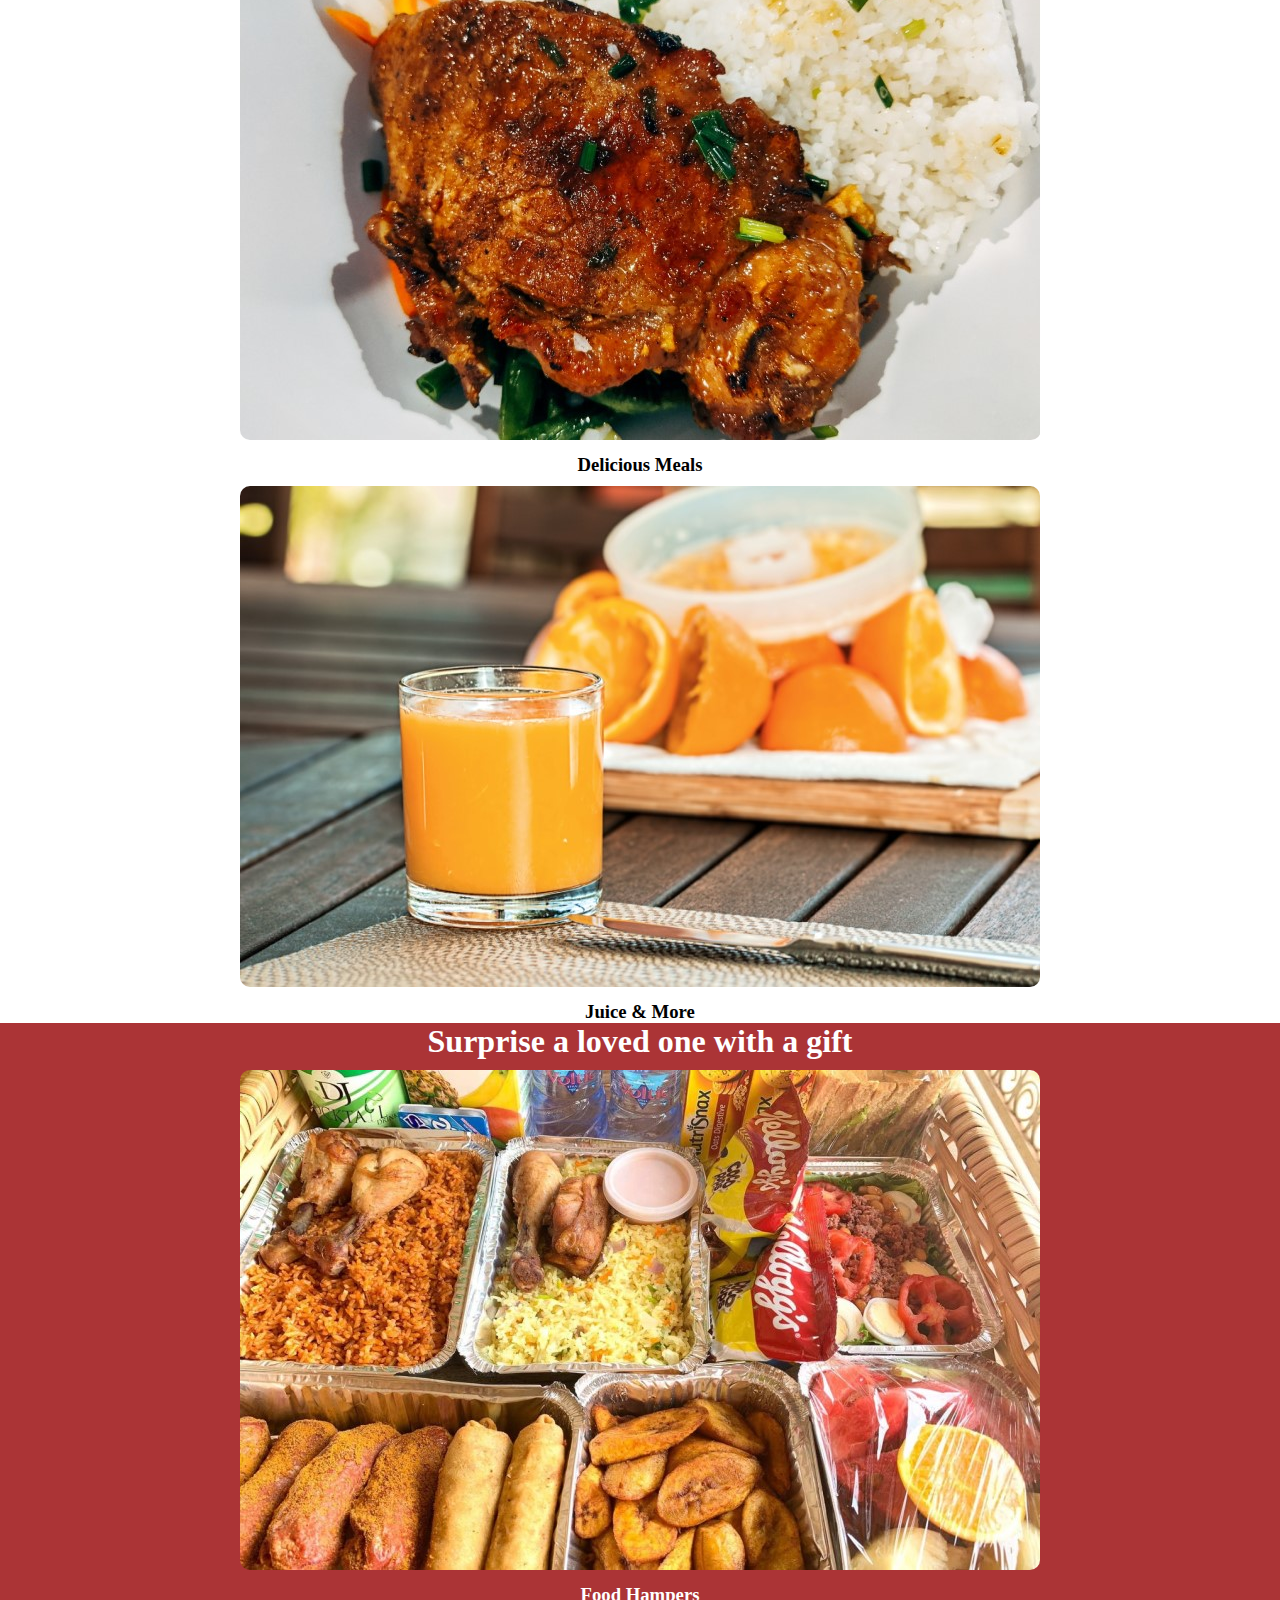
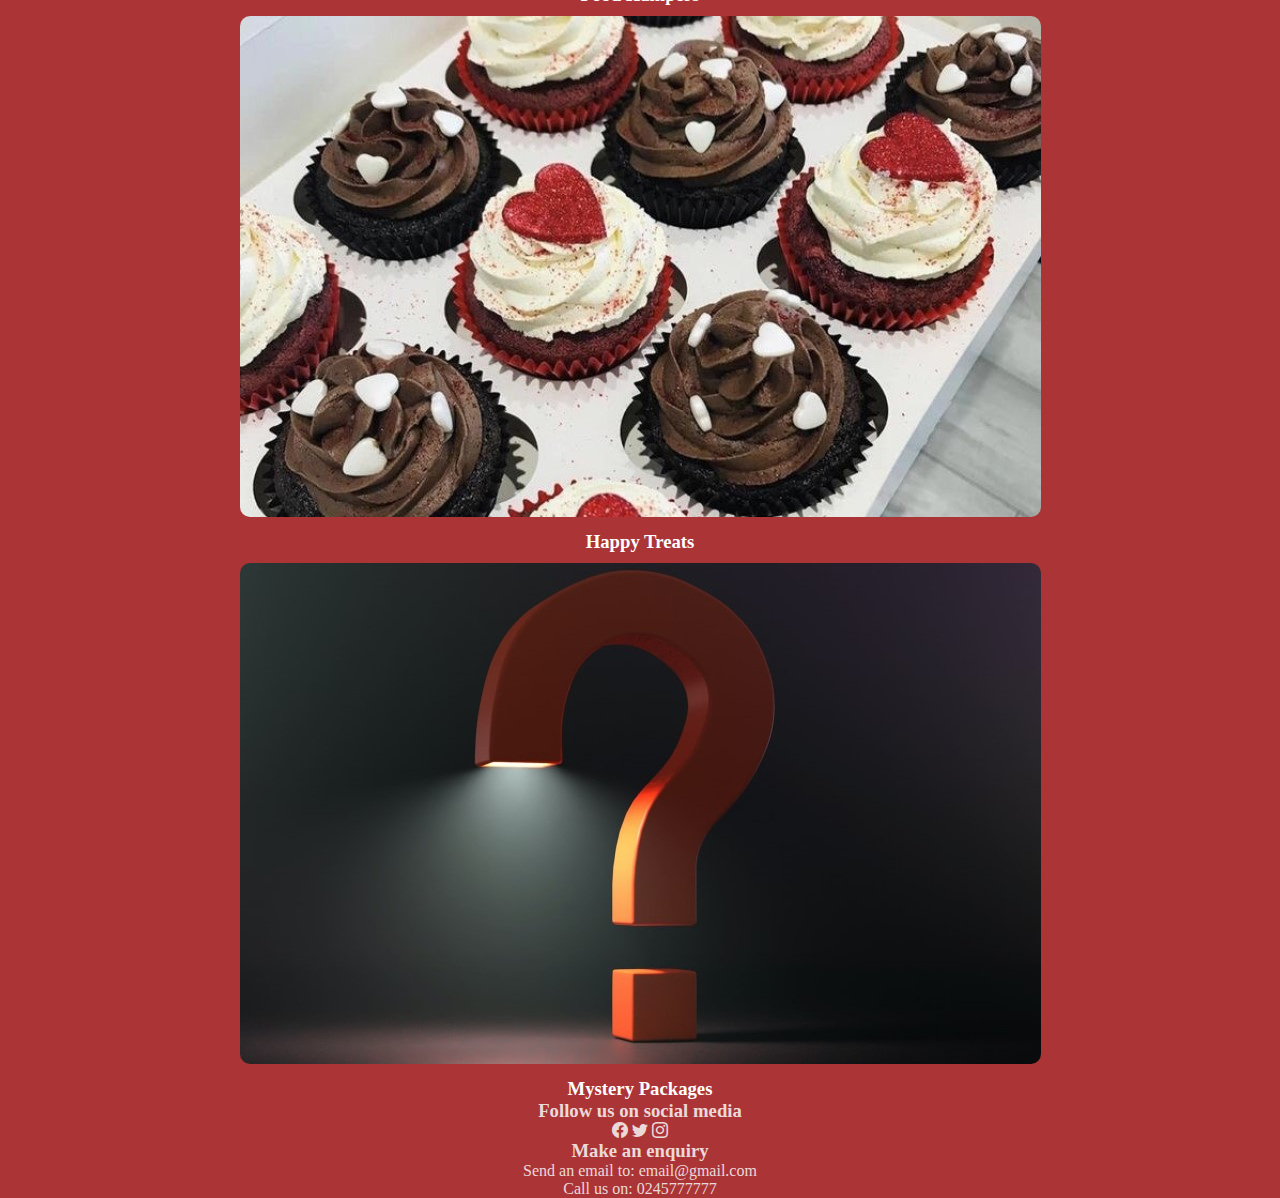
==== commit c6ff355c: "Add files via upload" ====
--- a/index.html
+++ b/index.html
@@ -31,9 +31,6 @@
               </li>
               <li class="nav-item">
                 <a class="nav-link" href="products.html">MENU</a>
-              </li>
-              <li class="nav-item">
-                <a class="nav-link" href="place_order.html">PLACE ORDER </a>
               </li>
               <li class="nav-item">
                 <a class="nav-link" href="about.html">ABOUT US</a>
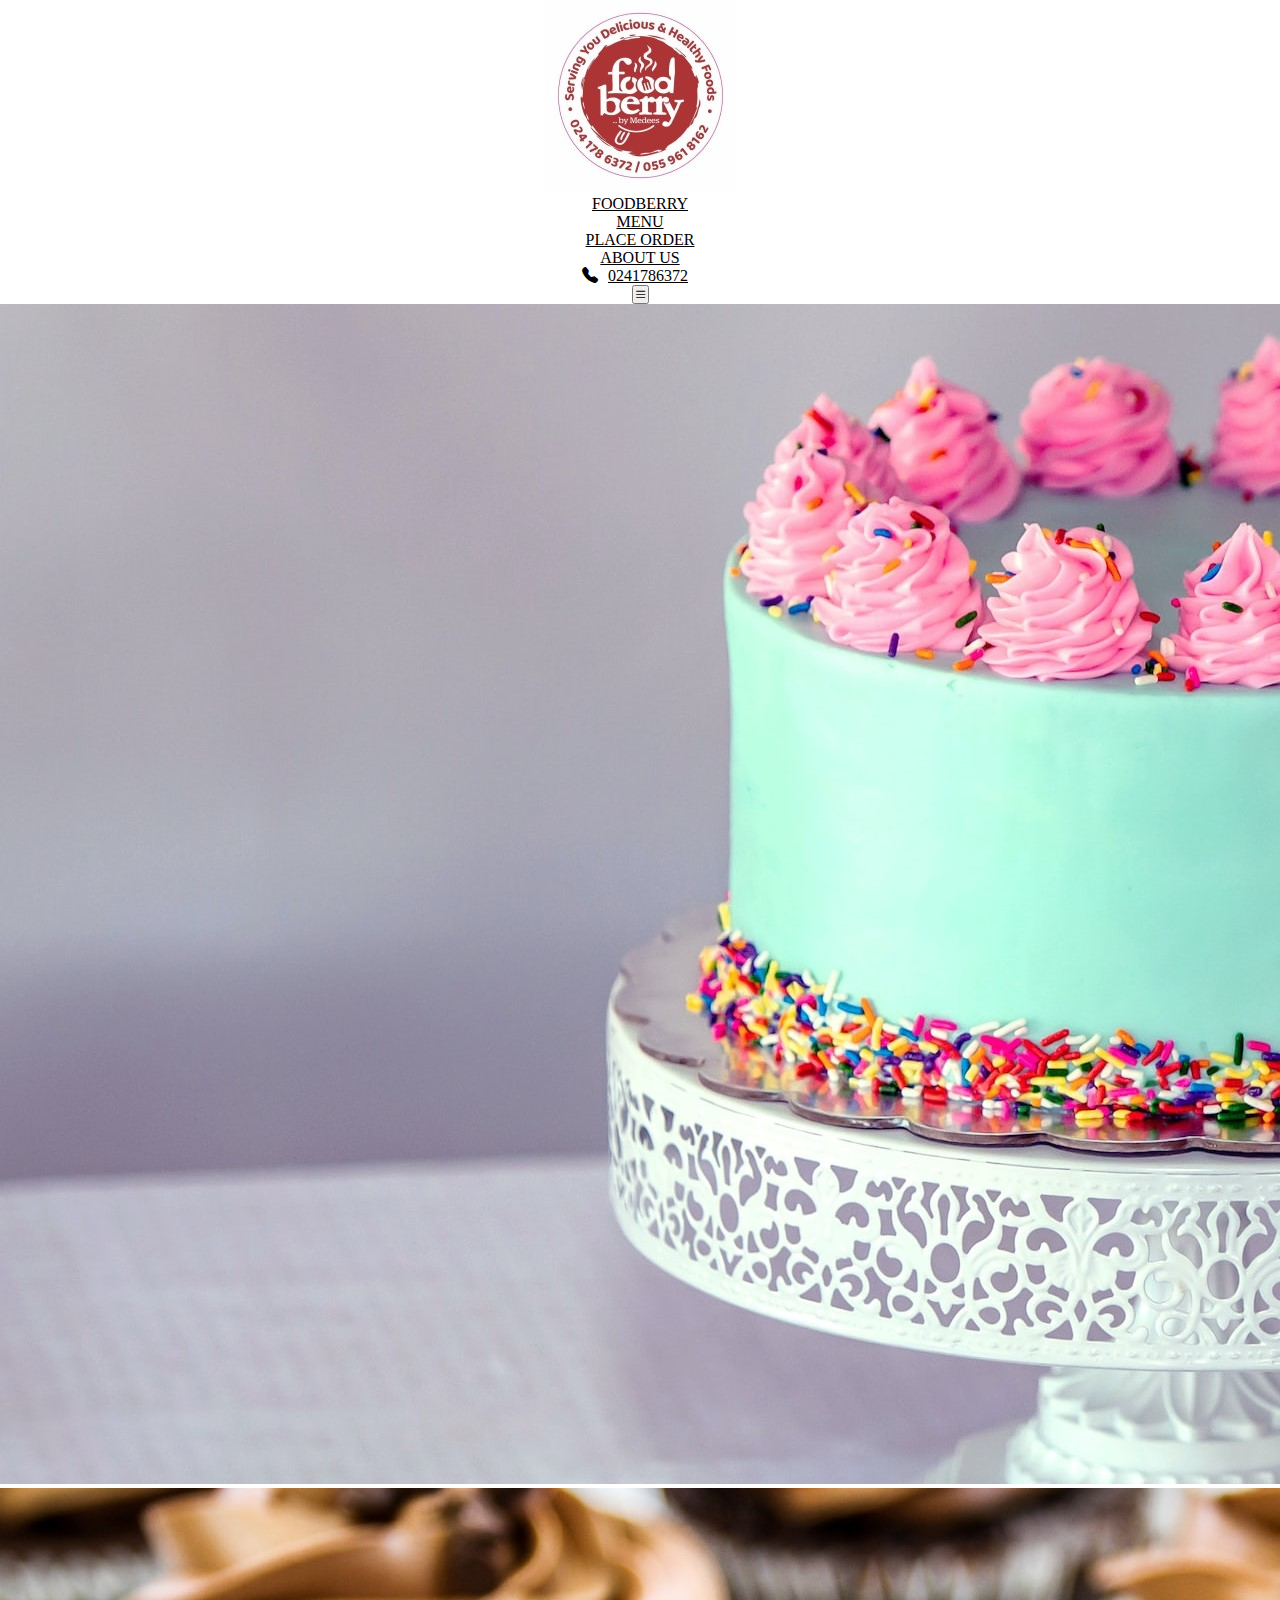
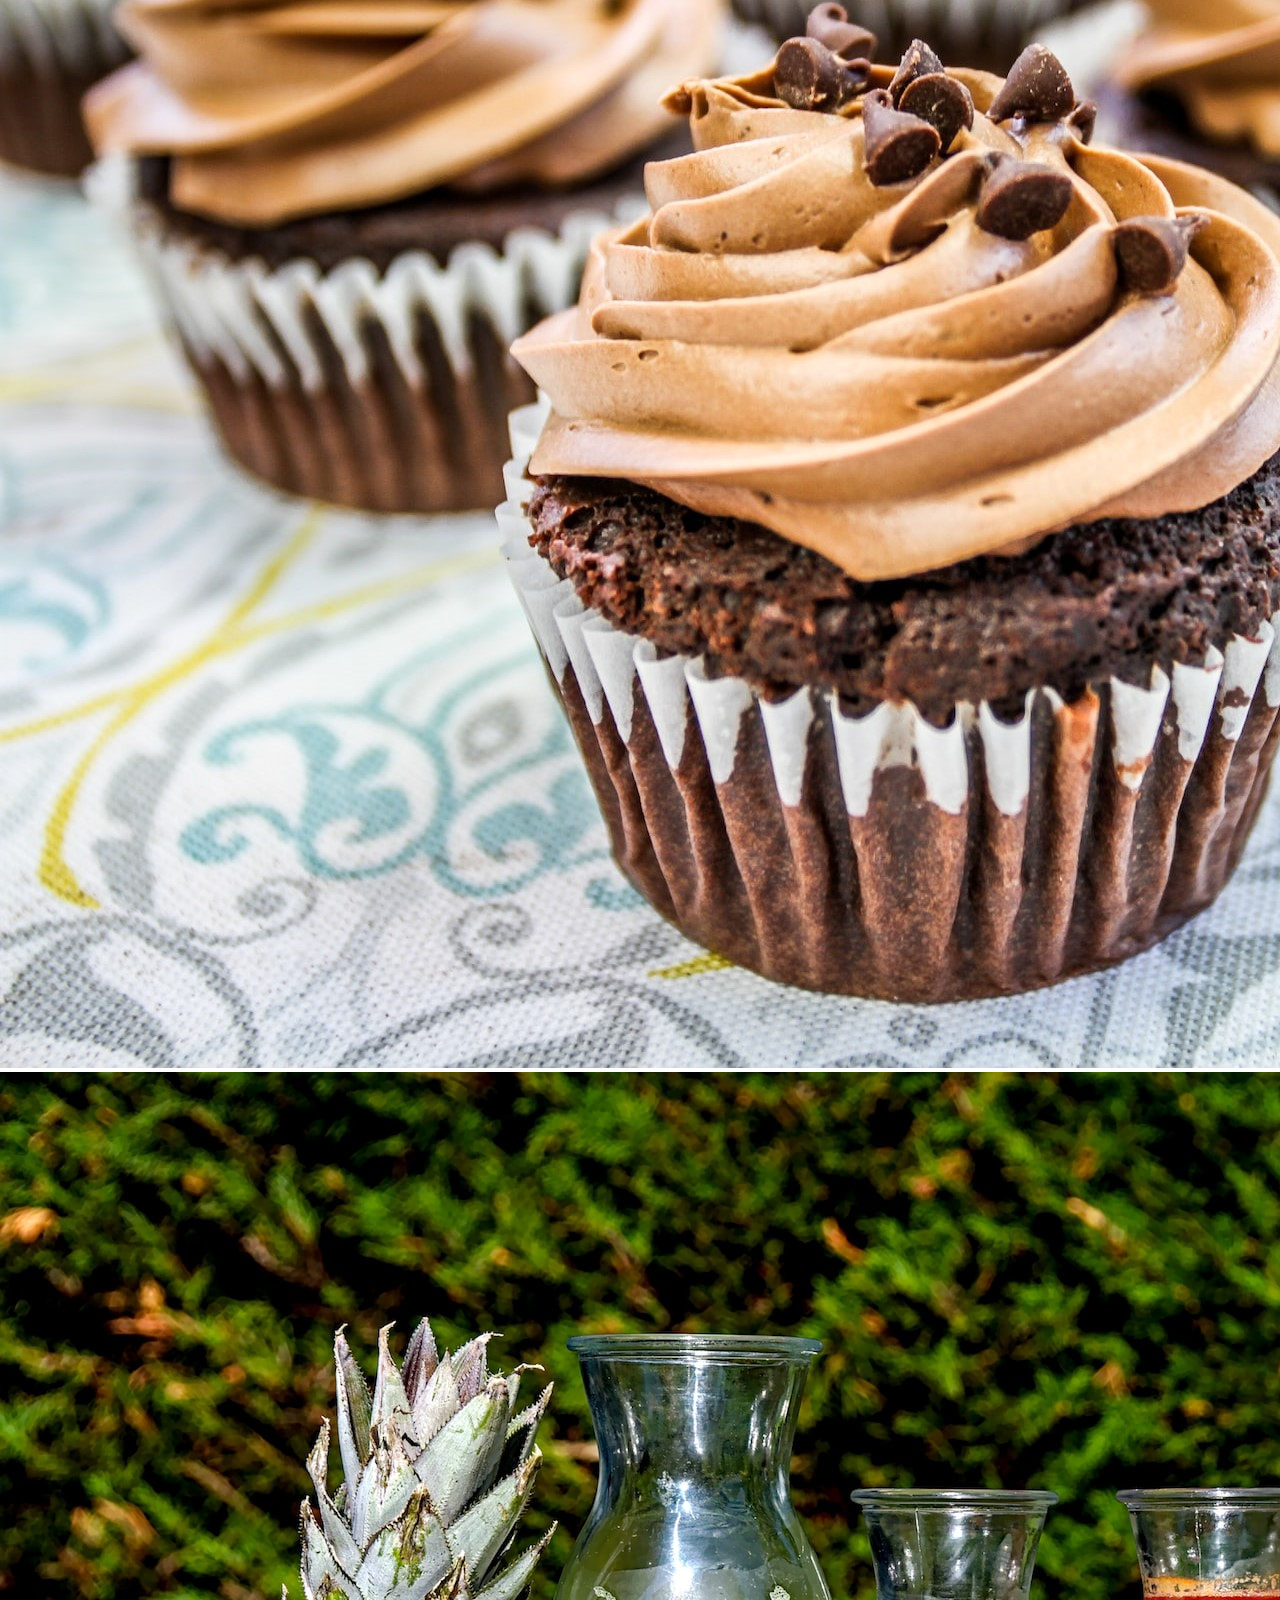
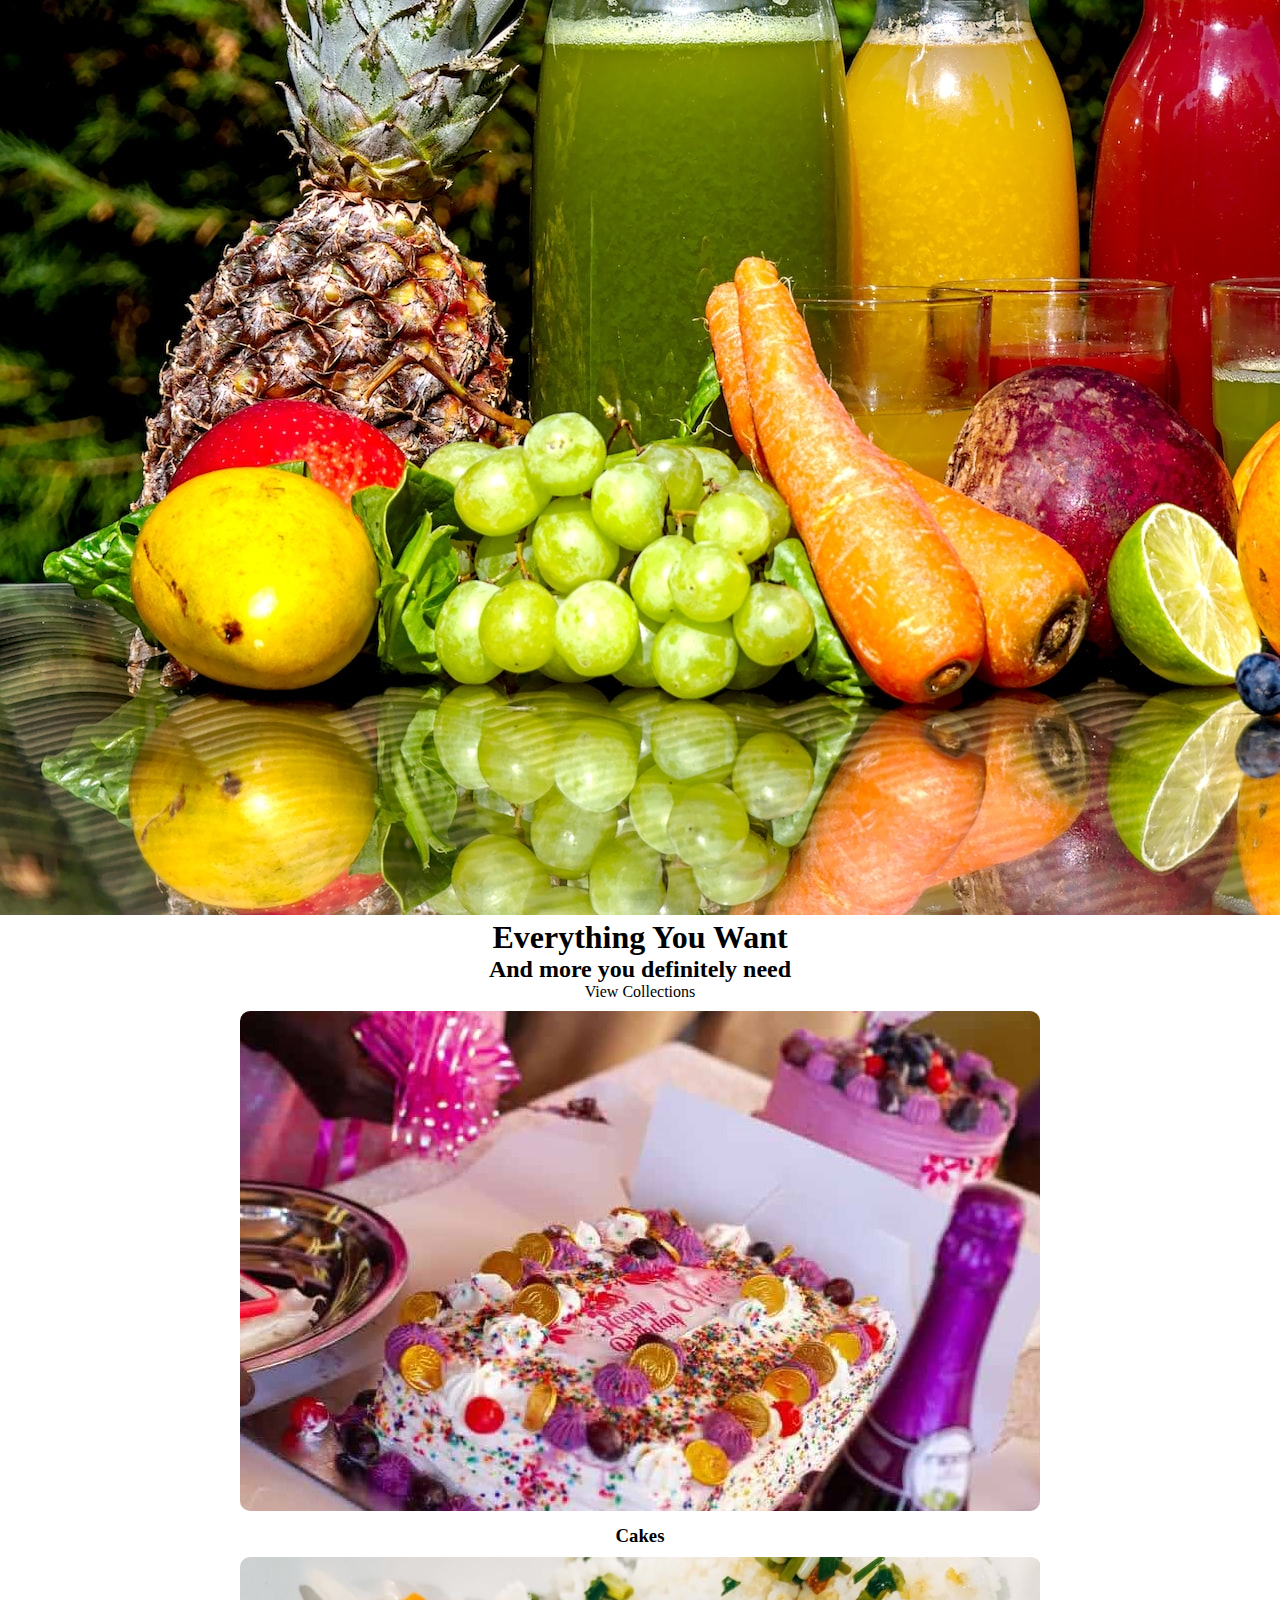
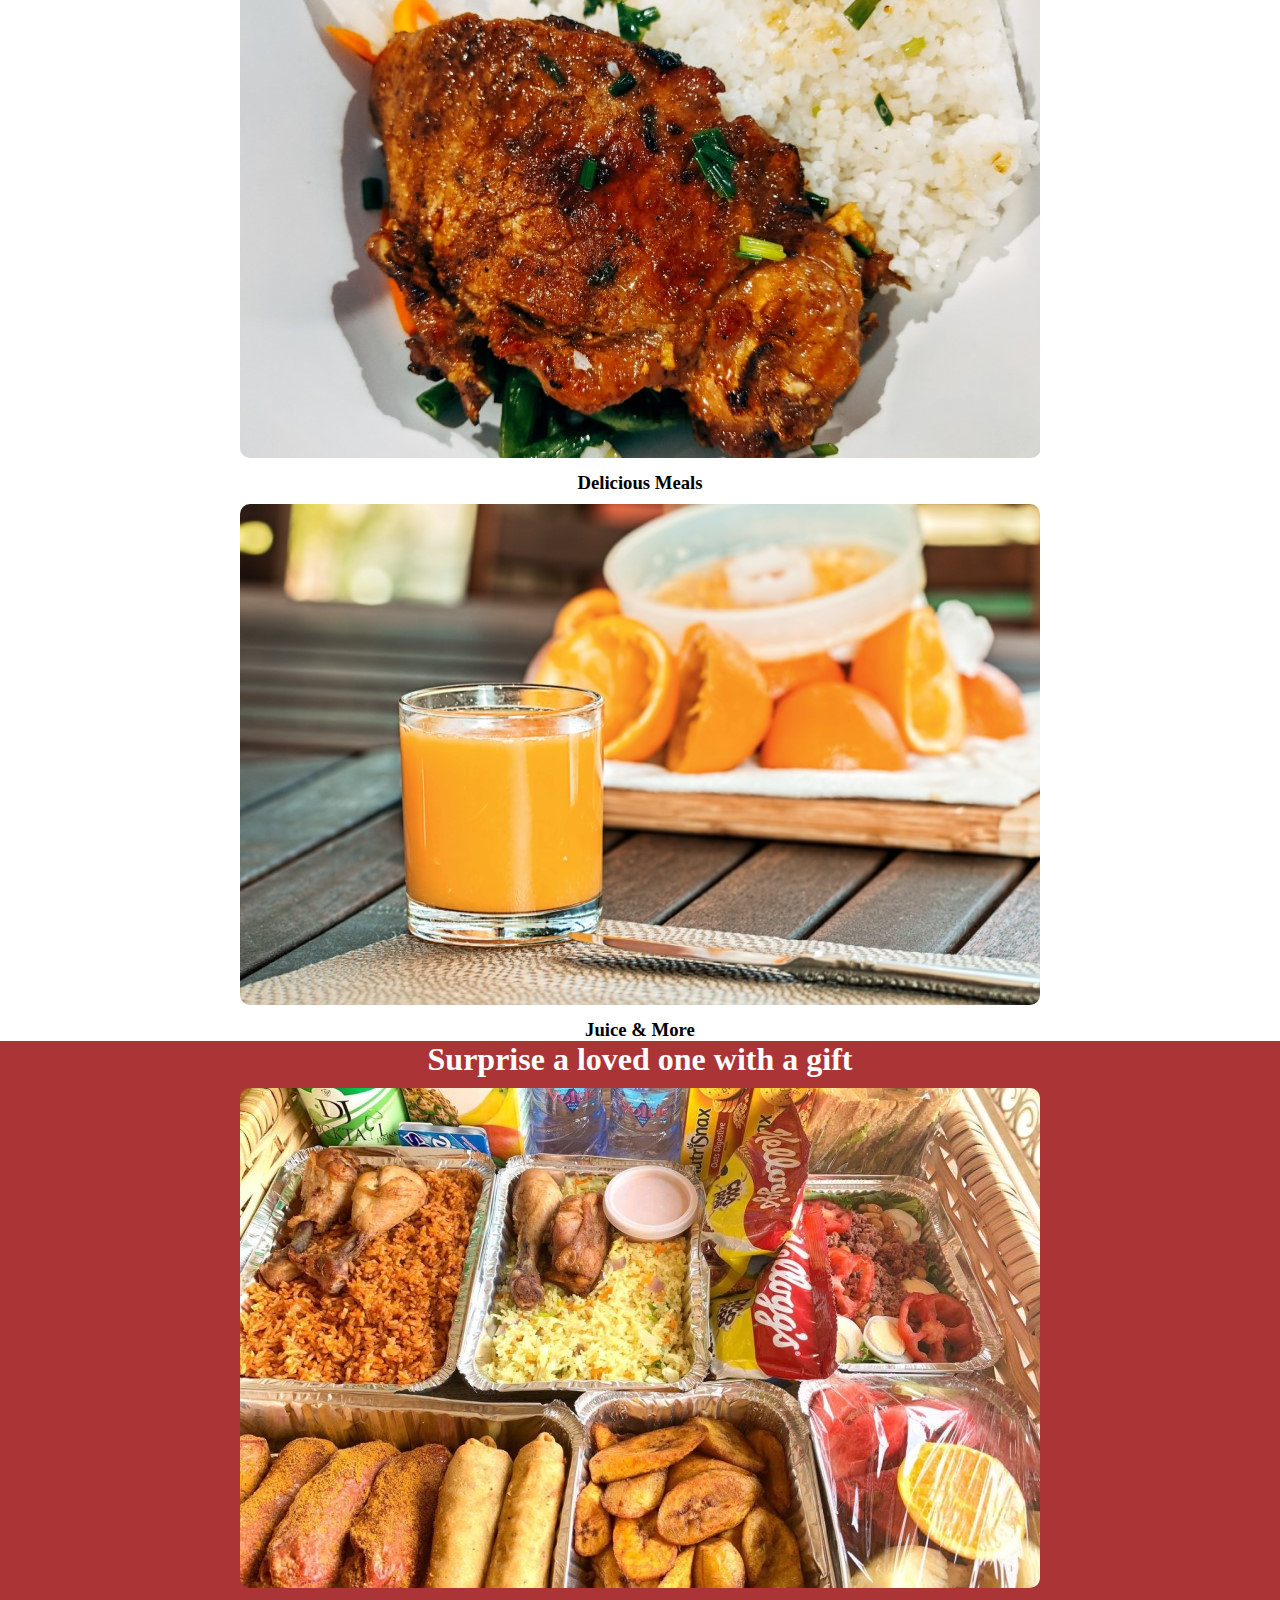
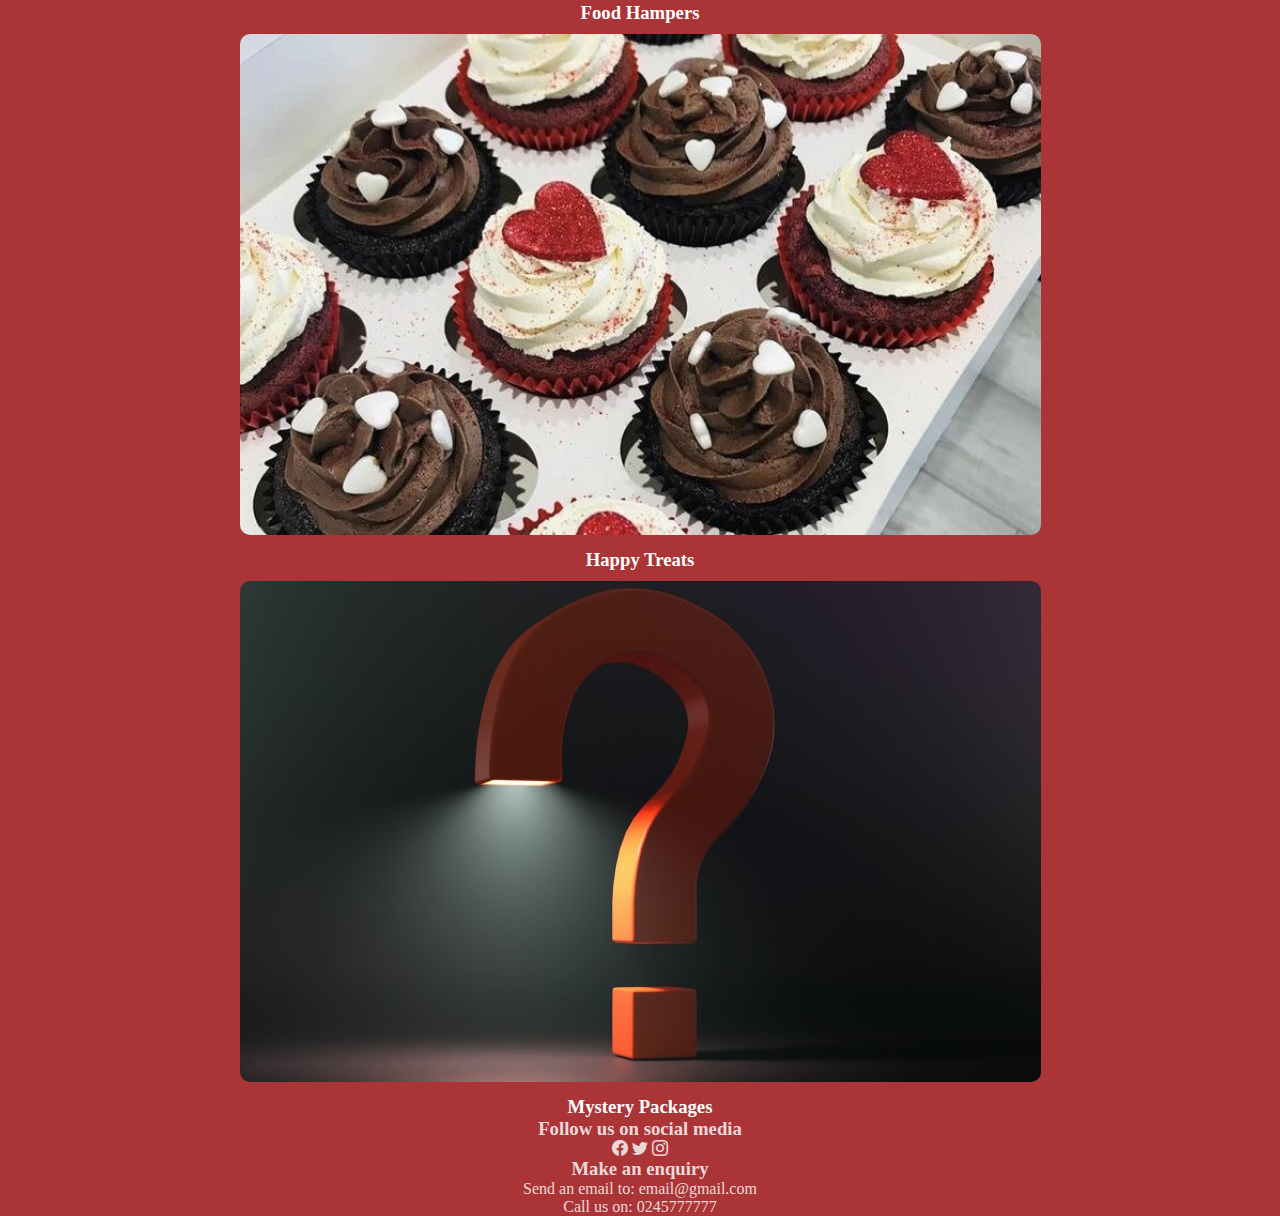
==== commit 3b8e1530: "Add files via upload" ====
--- a/index.html
+++ b/index.html
@@ -31,6 +31,9 @@
               </li>
               <li class="nav-item">
                 <a class="nav-link" href="products.html">MENU</a>
+              </li>
+              <li class="nav-item">
+                <a class="nav-link" href="place_order.html">PLACE ORDER</a>
               </li>
               <li class="nav-item">
                 <a class="nav-link" href="about.html">ABOUT US</a>
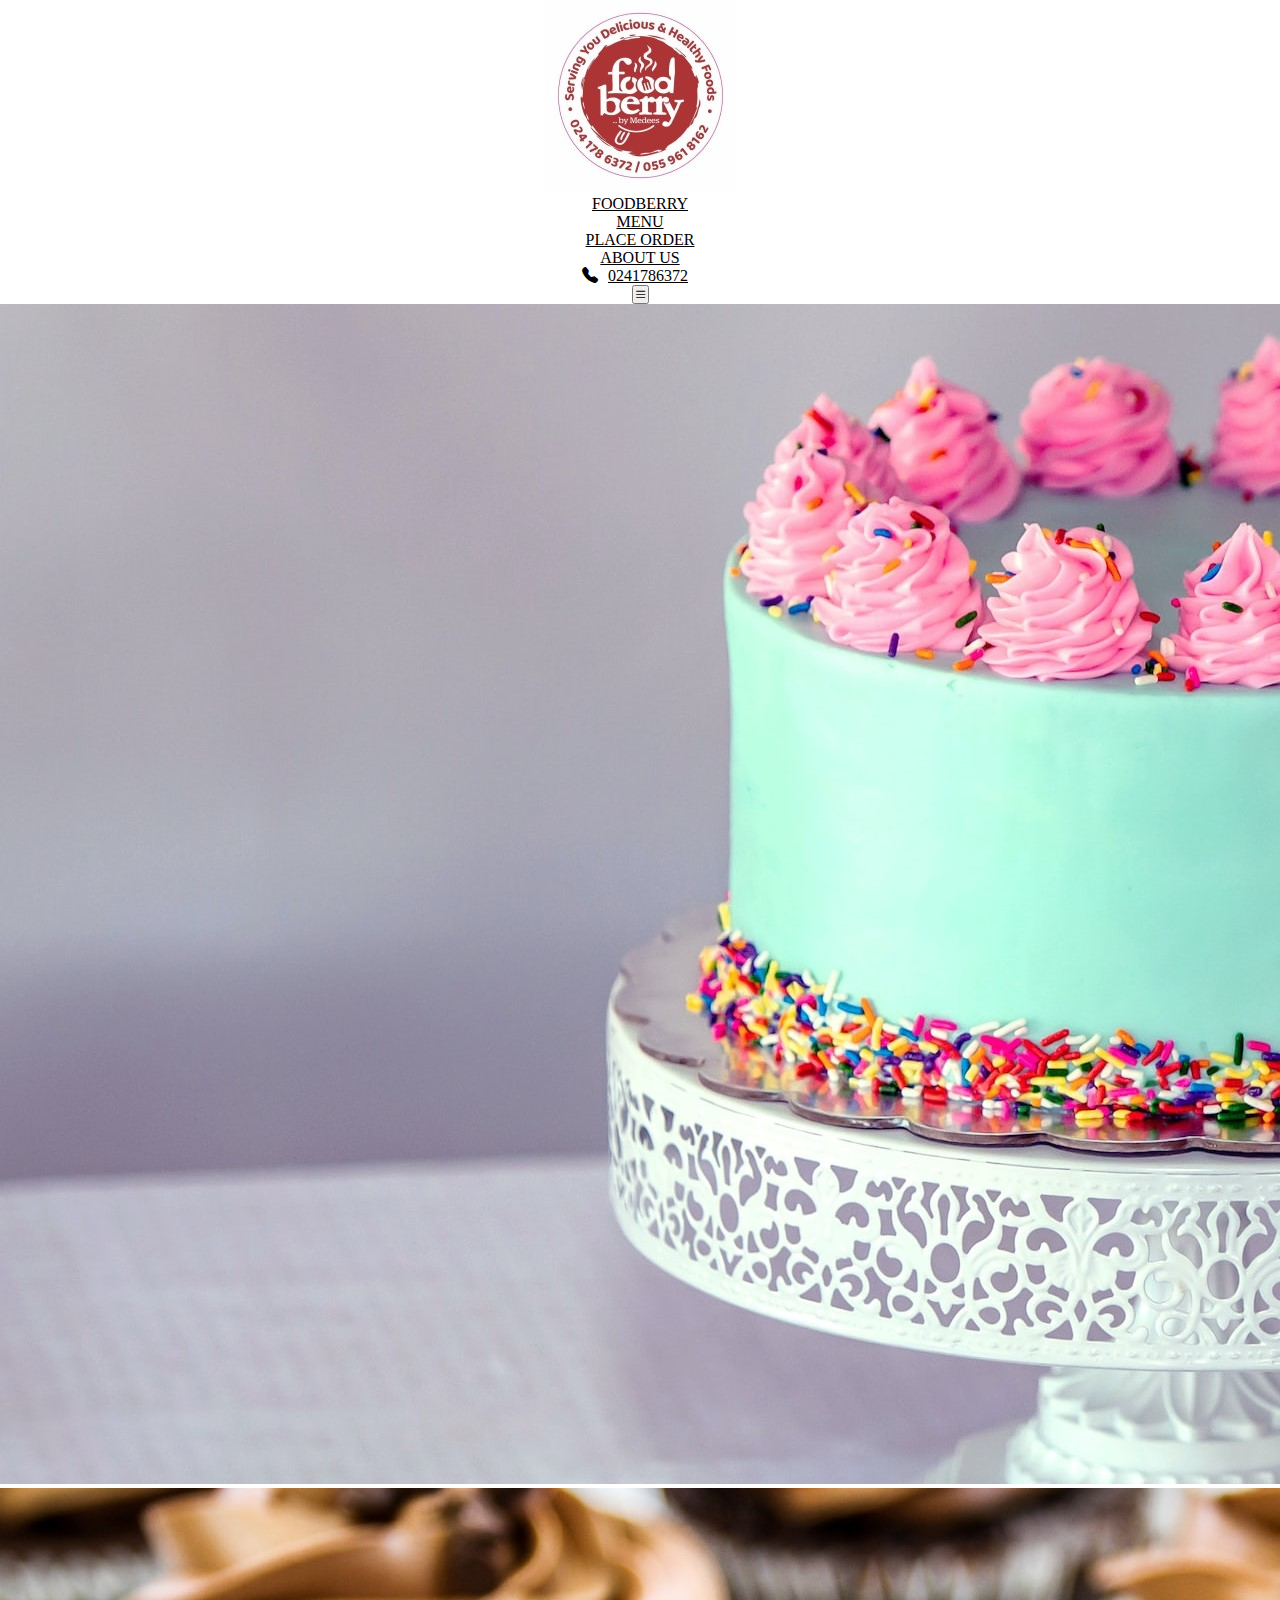
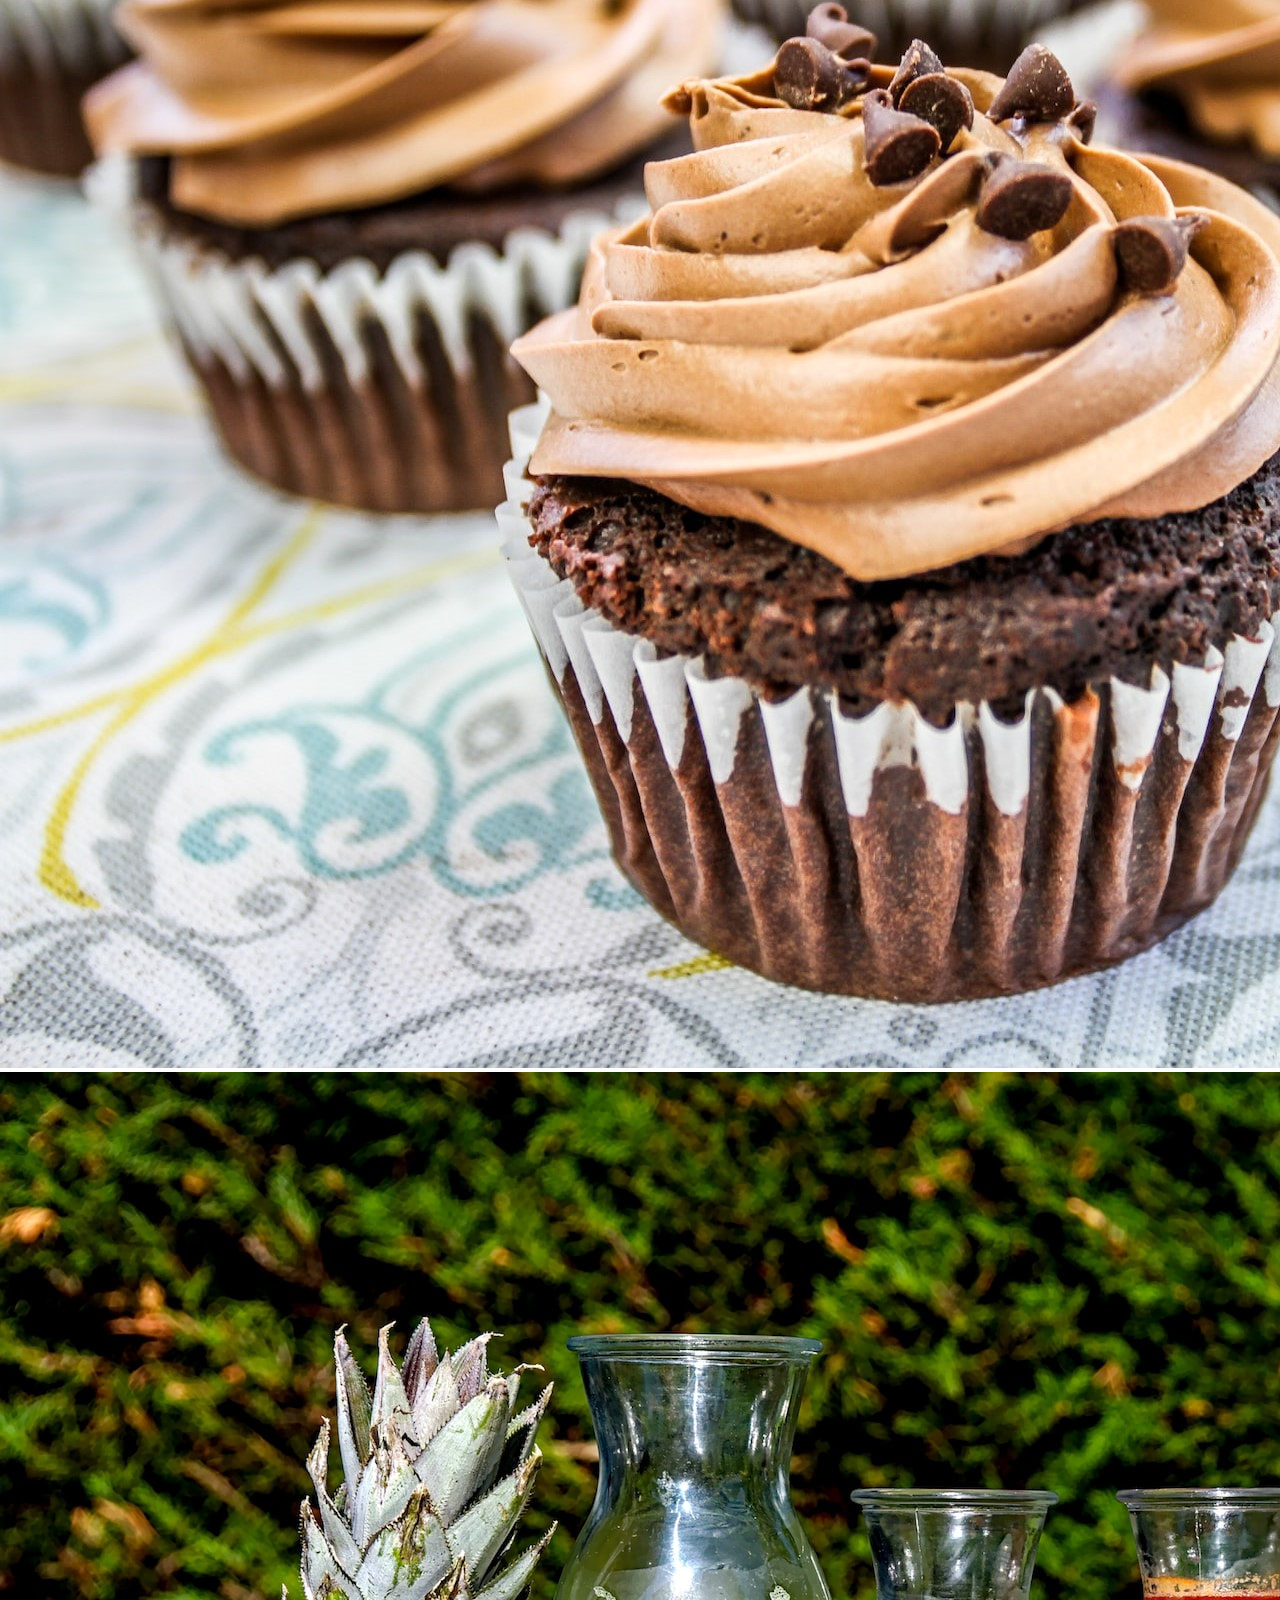
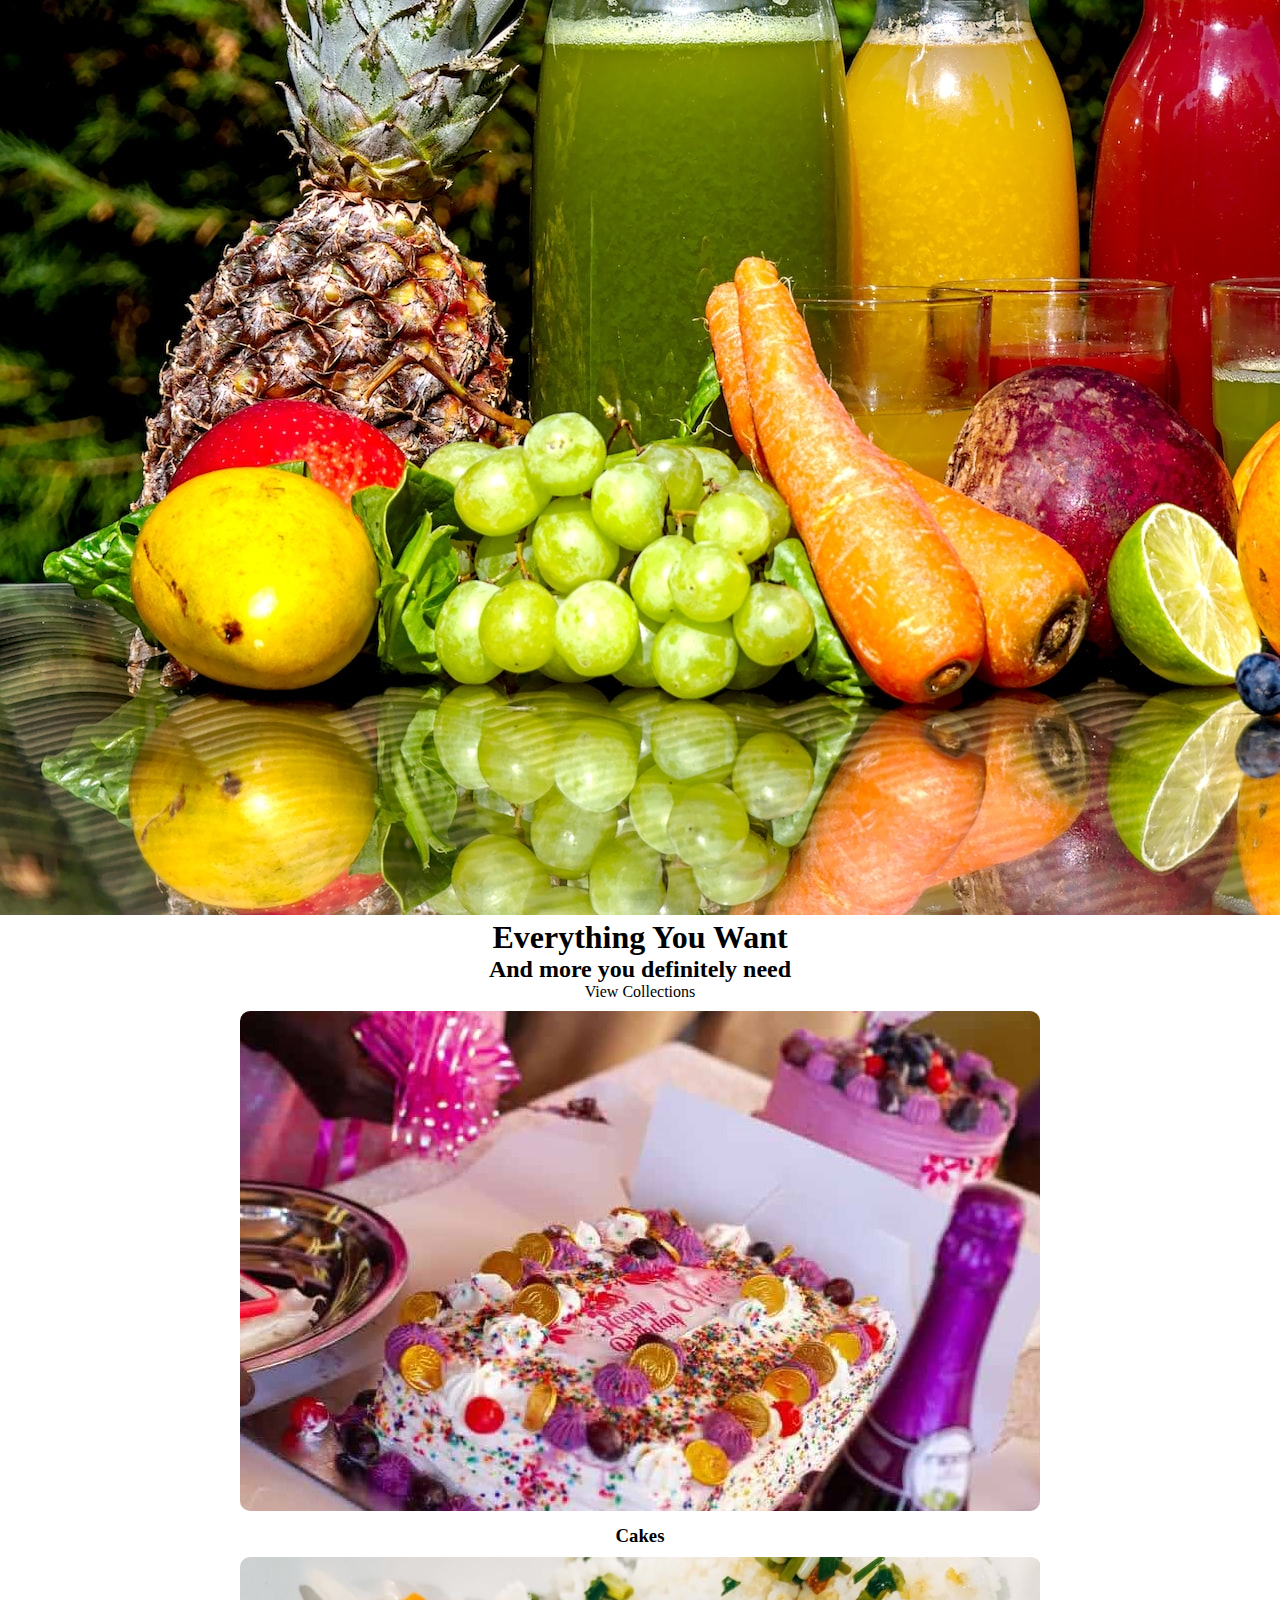
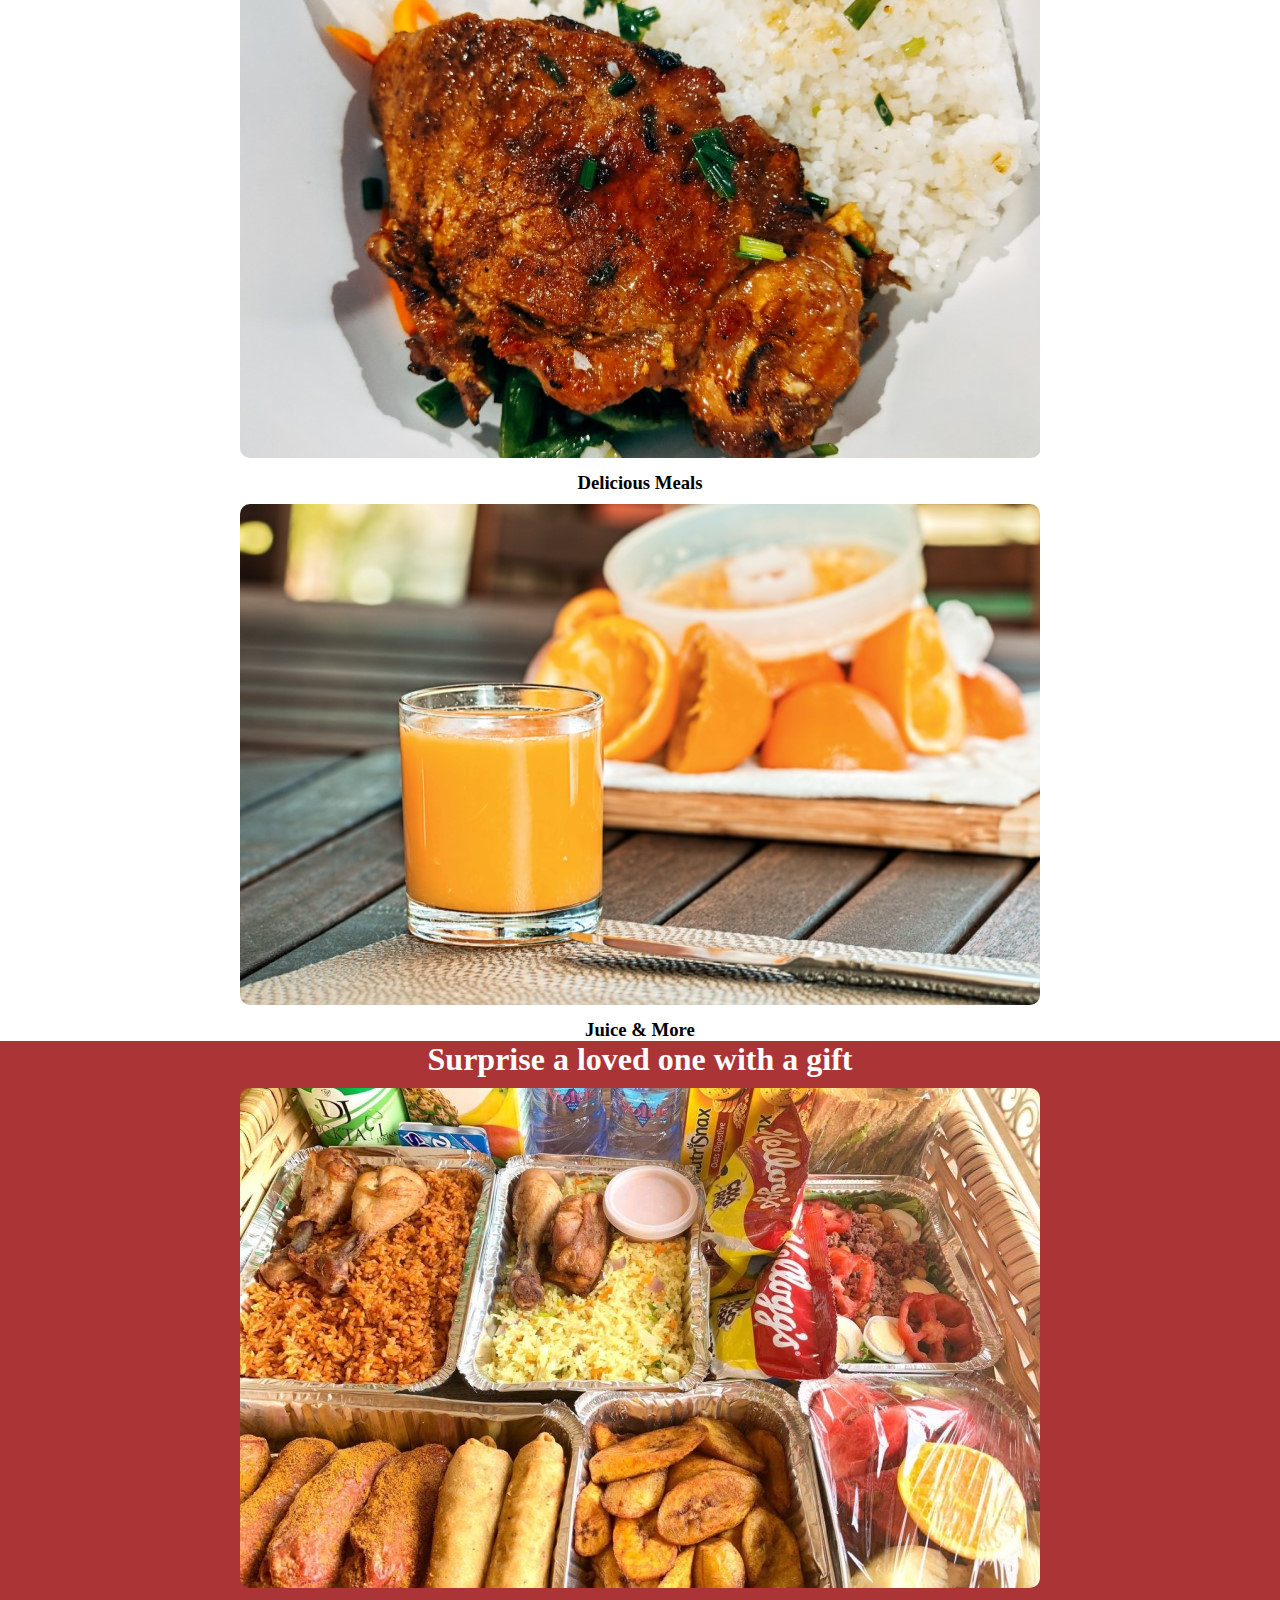
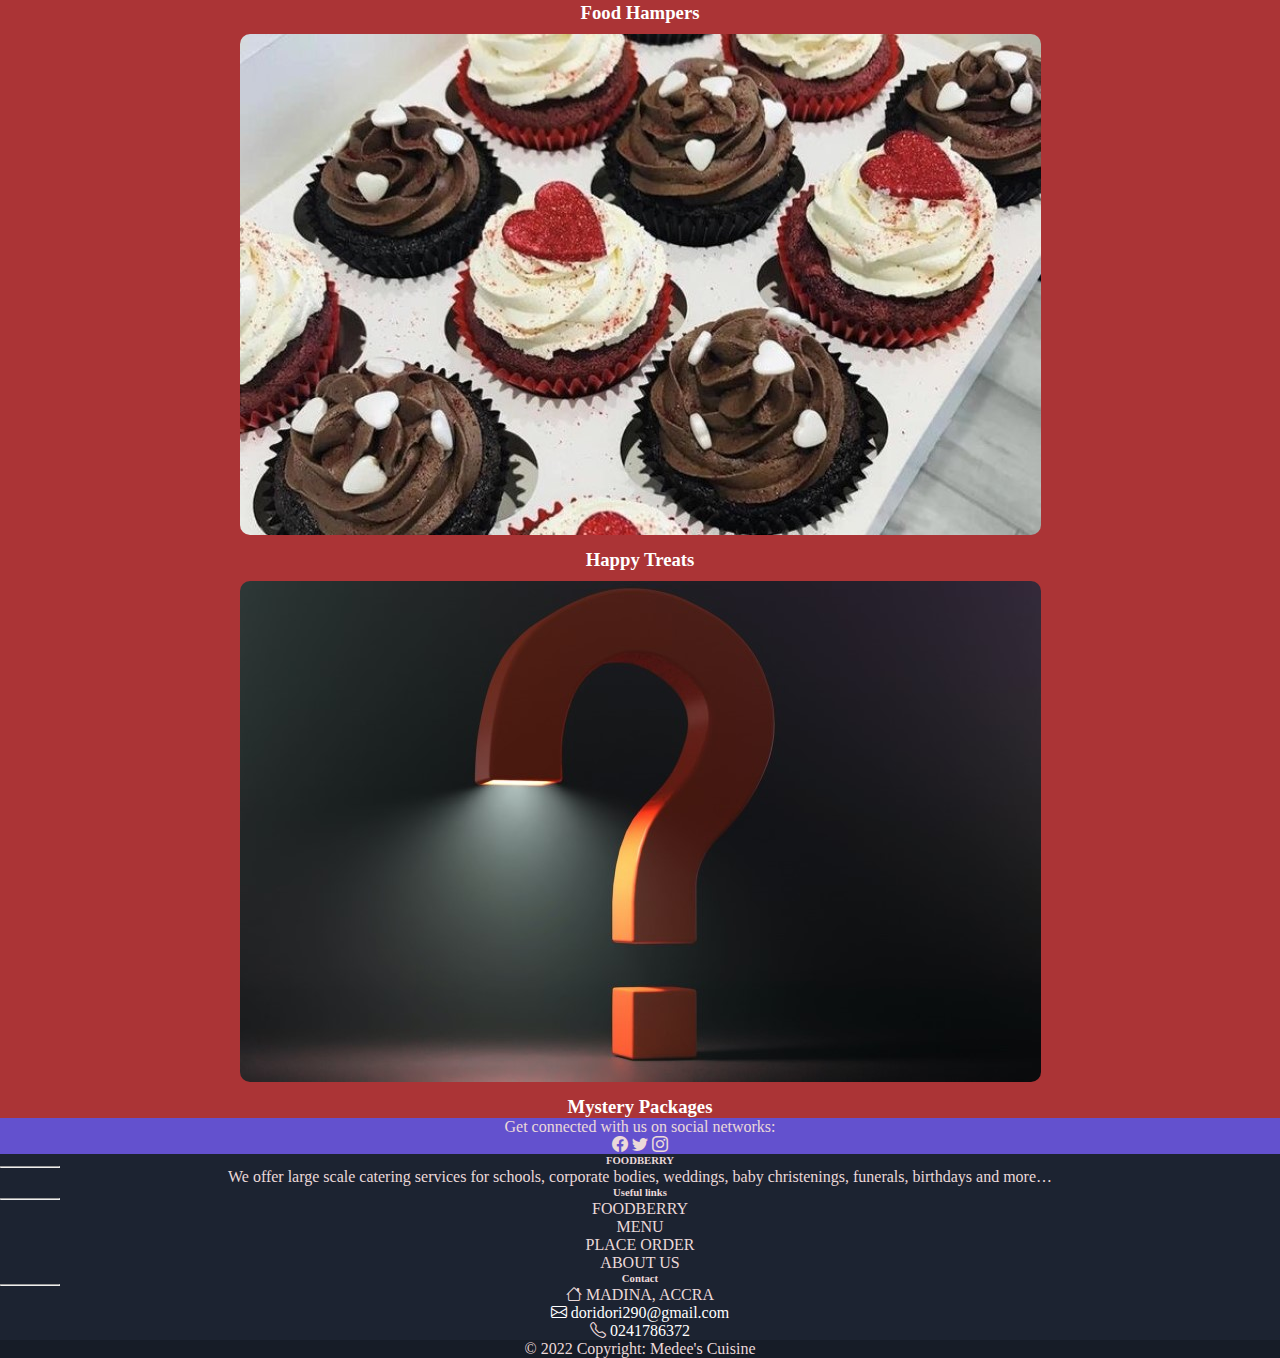
==== commit 19668b60: "Add files via upload" ====
--- a/index.html
+++ b/index.html
@@ -111,20 +111,54 @@
         </div>
     </main>
 
-    <footer class="py-2 border-top d-flex justify-content-around">
-        <div id="follow">
-            <h3>Follow us on social media</h3>
-            <div class="d-flex flex-row">
-                <a href="" class="fs-3 mx-3"><i class="bi bi-facebook"></i></a>
-                <a href="" class="fs-3 mx-3"><i class="bi bi-twitter"></i></a>
-                <a href="" class="fs-3 mx-3"><i class="bi bi-instagram"></i></a>
+  <!-- Footer -->
+  <footer class="text-center text-lg-start text-white" style="background-color: #1c2331">
+    <section class="d-flex justify-content-between p-4" style="background-color: #6351ce" >
+      <div class="me-5">
+        <span>Get connected with us on social networks:</span>
+      </div>
+      <div>
+        <a href="" class="text-white me-4"><i class="bi bi-facebook"></i></a>
+        <a href="" class="text-white me-4"><i class="bi bi-twitter"></i></a>
+        <a href="" class="text-white me-4"><i class="bi bi-instagram"></i></a>
+      </div>
+     </section>
+    <section class="">
+      <div class="container text-center text-md-start mt-5">
+        <div class="row mt-3">
+          <div class="col-md-3 col-lg-4 col-xl-3 mx-auto mb-4">
+            <h6 class="text-uppercase fw-bold">FOODBERRY</h6>
+            <hr class="mb-4 mt-0 d-inline-block mx-auto" style="width: 60px; background-color: #7c4dff; height: 2px"/>
+            <p>
+              We offer large scale catering services for schools, corporate 
+            bodies, weddings, baby christenings, funerals, birthdays
+             and more…
+            </p>
+          </div>
+           
+          <div class="col-md-3 col-lg-2 col-xl-2 mx-auto mb-4">
+            <h6 class="text-uppercase fw-bold">Useful links</h6>
+            <hr class="mb-4 mt-0 d-inline-block mx-auto" style="width: 60px; background-color: #7c4dff; height: 2px"/>
+            <p><a href="index.html" class="text-white">FOODBERRY</a></p>
+            <p><a href="products.html" class="text-white">MENU</a></p>
+            <p><a href="place_order.html" class="text-white">PLACE ORDER</a></p>
+            <p><a href="about.html" class="text-white">ABOUT US</a></p>
+          </div>
+          <div id="contact" class="col-md-4 col-lg-3 col-xl-3 mx-auto mb-md-0 mb-4">
+            <h6 class="text-uppercase fw-bold">Contact</h6>
+            <hr class="mb-4 mt-0 d-inline-block mx-auto" style="width: 60px; background-color: #7c4dff; height: 2px"/>
+            <p><i class="bi bi-house mr-3"></i> MADINA, ACCRA</p>
+            <a href="mailto:doridori290@gmail.com"><i class="bi bi-envelope mr-3"></i> doridori290@gmail.com</a> <br>
+            <i class="bi bi-telephone mr-3"></i><a href="tel:+23341786372"> 0241786372</a>
             </div>
         </div>
-        <div>
-            <h3>Make an enquiry</h3>
-            <p>Send an email to: <a href="mailto:#">email@gmail.com</a></p>
-            <p id="poke">Call us on: <a href="tel:024577777">0245777777</a></p>   
-        </div>
-    </footer>
+      </div>
+    </section>
+    <div class="text-center p-3" style="background-color: rgba(0, 0, 0, 0.2)">
+      © 2022 Copyright:
+      <a class="text-white" href="https://mdbootstrap.com/">Medee's Cuisine</a>
+    </div>
+  </footer>
+  <!-- Footer -->
 </body>
 </html>--- a/css/products.css
+++ b/css/products.css
@@ -127,4 +127,9 @@
     border-color: #AB3436;
     background-color: #AB3436;
     color: #fff;
+}
+
+/*Footer*/
+footer #contact a {
+    color: #fff;
 }